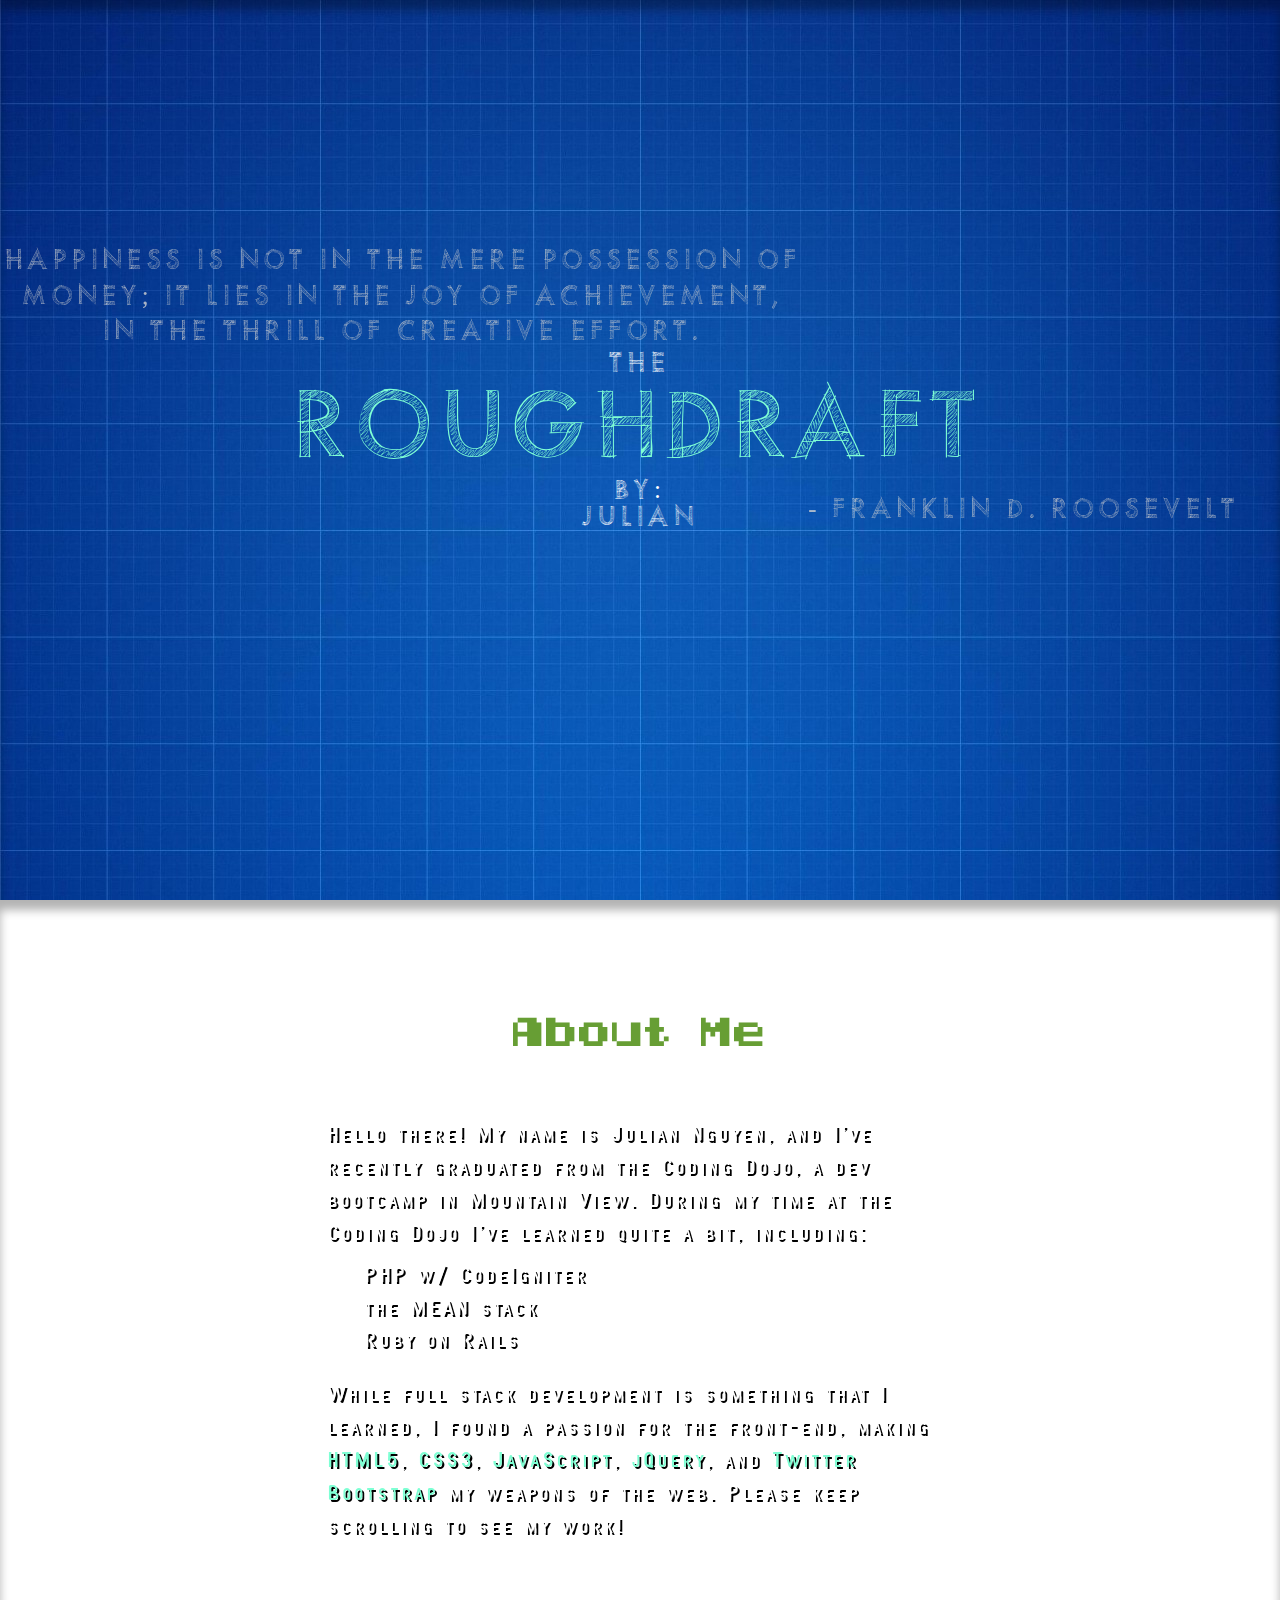
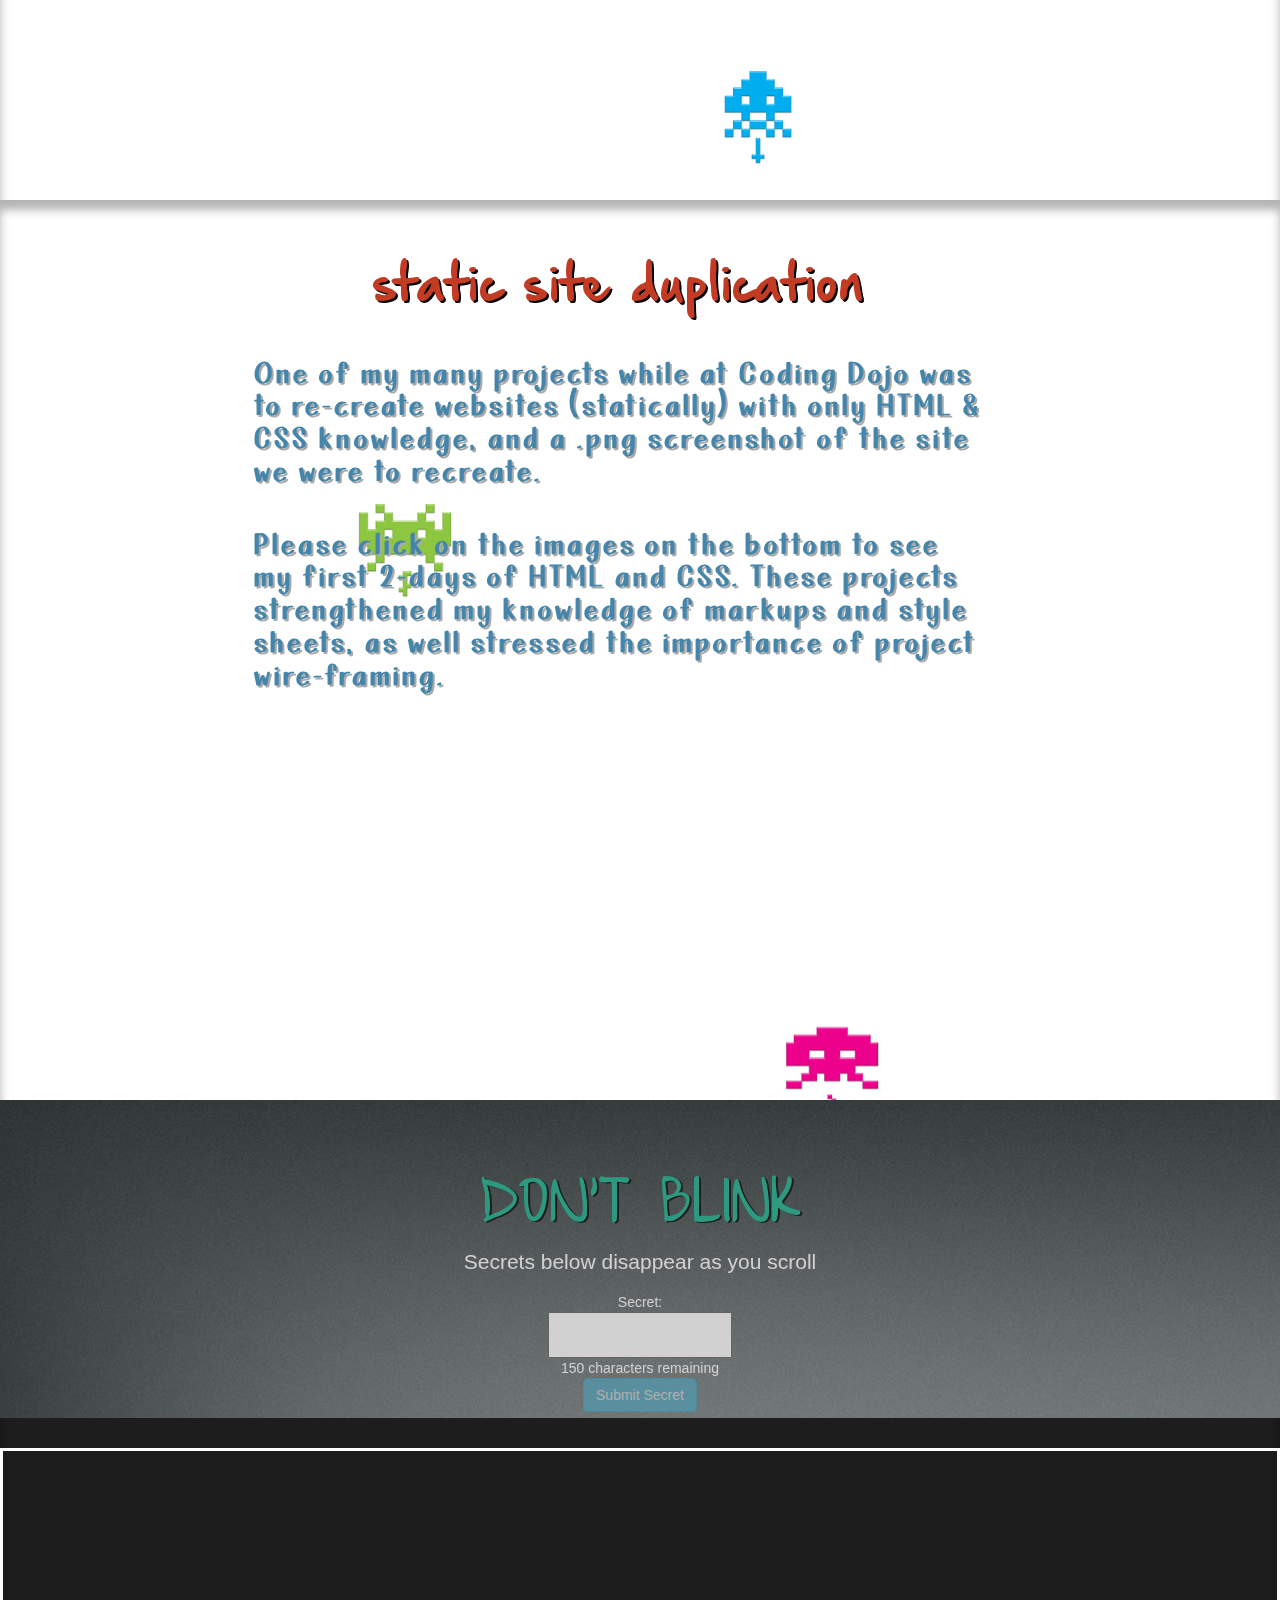
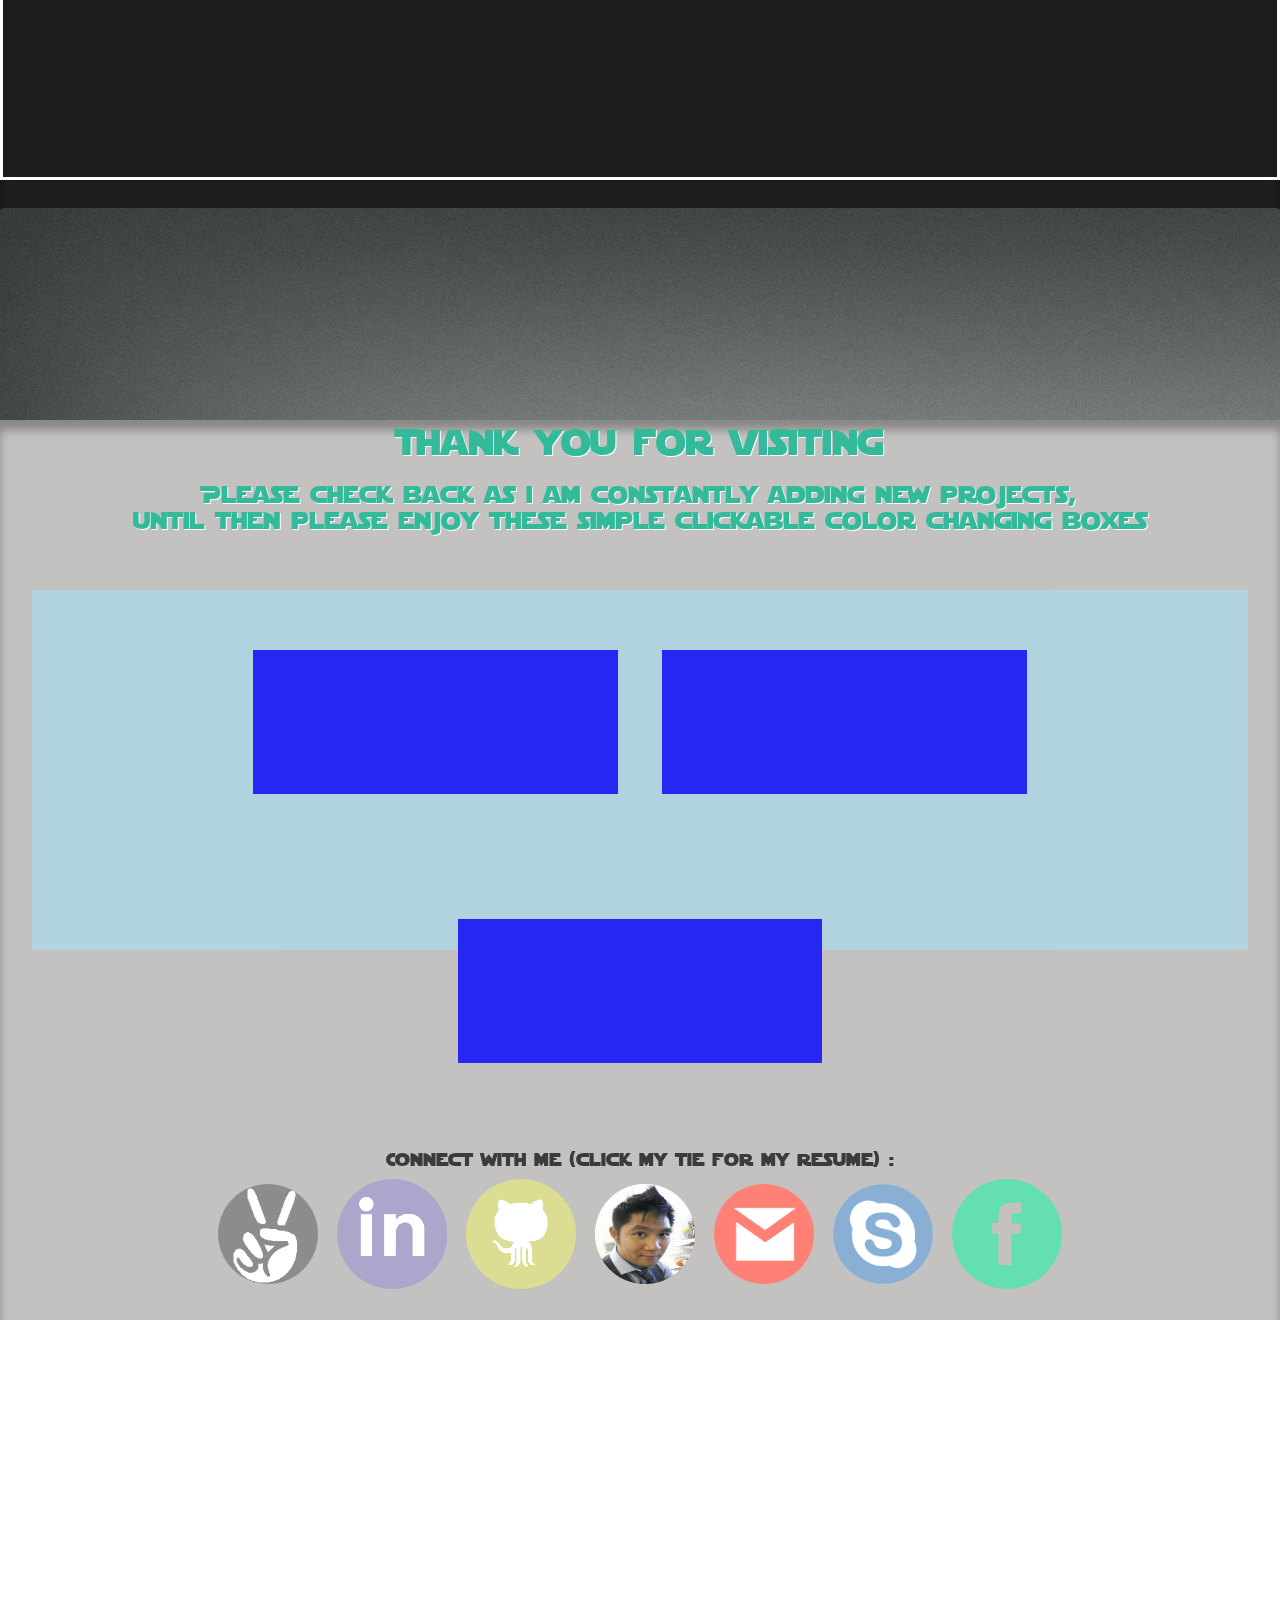
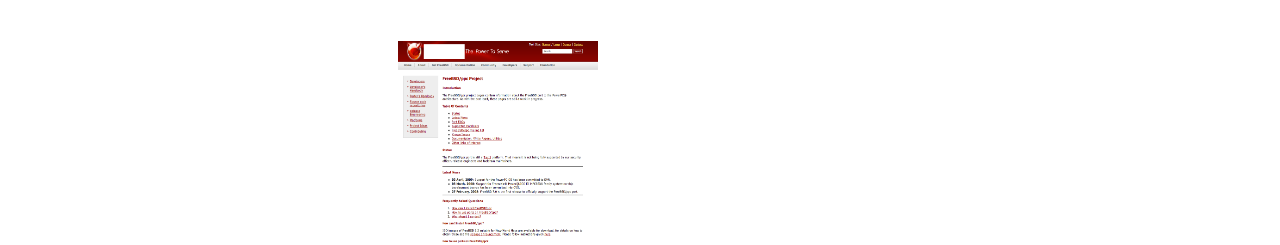
==== index.html @ 6445f66b "works reworked" ====
<html>
<head>
	<meta name='viewport' content='width=device-width, initial-scale=1.0'>
	<link rel="stylesheet" type="text/css" href="css/reset.css">
	<link rel="stylesheet" type="text/css" href="css/normalize.css">
	<link rel="stylesheet" type="text/css" href="css/style.css">
	<link rel="stylesheet" type="text/css" href="css/bootstrap.min.css">
	<script type="text/javascript" src='js/jquery-2.1.1.min.js'></script>
	<script type="text/javascript" src='js/jquery.stellar.js'></script>
	<script type="text/javascript" src='js/ParallaxScroll.min.js'></script>
	<script type="text/javascript" src='js/js.min.js'></script>
	<title>Bigger on the Inside</title>
</head>

<body>
	<!-- ############################################### -->
	<!-- begin slide 1 -->
	<!-- ############################################### -->
	
	<div class='slide' id='slide1'>
		
		<section>
			<article>
				<h1 class='title'>The<br><span class="large">ROUGHDRAFT</span><br>by:<br>Julian</h1>
				<p class='quote'data-stellar-ratio="3">Happiness is not in the mere possession of money; it lies in the joy of achievement, in the thrill of creative effort.</p>
				<p class='quote' id='qtes'data-stellar-ratio="3"> - Franklin D. Roosevelt</p>
			</article>
		</section>

	</div>

	<!-- ############################################### -->
	<!-- end slide 1 -->
	<!-- ############################################### -->


	<!-- ############################################### -->
	<!-- begin slide 2 -->
	<!-- ############################################### -->
	<div class='slide container' id='slide2'>
		<div class='wrapper'>
			<img src="images/slide2/si1.png" data-stellar-ratio="3" vertical-offset="-55" alt="" style="display: none; left: 3px; top: 450px;" height='100' width='100'>
			<img src="images/slide2/si2.png" data-stellar-ratio="2" data-stellar-vertical-offset="-200" alt="" style="display: block; left: 35px; top: 100px;" height='100' width='100'>
			<img src="images/slide2/si3.png" data-stellar-ratio="1.8" data-stellar-vertical-offset="-53" alt="" style="display: block; left: 420px; top: 5px;" height='100' width='100'>
			<img src="images/slide2/si4.png" data-stellar-ratio="2.7" data-stellar-vertical-offset="-25" alt="" style="display: block; left: 350px; top: 150px;" height='100' width='100'>
		</div>
		<div class='jumbotron'>
			
			<h1>About Me</h1><br>
		</div>
		<div align='center'>
			<p class='contents'>Hello there! My name is Julian Nguyen, and I've recently graduated from the Coding Dojo, a dev bootcamp in Mountain View. During my time at the Coding Dojo I've learned quite a bit, including:
				<ul style="list-style-type:disc" id='mid' class='contents'>
					<li>PHP w/ CodeIgniter</li>
					<li>the MEAN stack</li>
					<li>Ruby on Rails</li>
				</ul>
			</p>
			<p class='contents'>While full stack development is something that I learned, I found a passion for the front-end, making <span>HTML5</span>, <span>CSS3</span>, <span>JavaScript</span>, <span>jQuery</span>, and <span>Twitter Bootstrap</span> my weapons of the web. Please keep scrolling to see my work!	
			</p>
		</div>


	</div>
	<!-- ############################################### -->
	<!-- end slide 2 -->
	<!-- ############################################### -->

	
	<!-- ############################################### -->
	<!-- begin slide 3 -->
	<!-- ############################################### -->

	<div class='slide' id='slide3'>

		<div class='works row' id='html'>

			<div class='text'>
				<h1  id='static'>static site duplication</h1>
				<p class='contents' id='cts2'>One of my many projects while at Coding Dojo was to re-create websites (statically) with only HTML & CSS knowledge, and a .png screenshot of the site we were to recreate.</p>
				<p class='contents' id='cts2'>Please click on the images on the bottom to see my first 2-days of HTML and CSS. These projects strengthened my knowledge of markups and style sheets, as well stressed the importance of project wire-framing.</p>
			</div>	

			<div class="imgs container">	

					<!-- lube -->
					<a href="works/html-css/lube/lube.html" target="_blank">
						<img href='works/html-css/lube/lube.html'id='lube' src="images/lube.png" height="210" width="210" data-stellar-ratio="1.4" data-stellar-vertical-offset='765' data-stellar-horizontal-offset='0' >
					</a>
					<!-- words -->
					<a href="works/html-css/words/word.html" target="_blank">
						<img id='words' src="images/words.jpg" height="205" width="200" data-stellar-ratio="1.9" data-stellar-vertical-offset='365' data-stellar-horizontal-offset='0'>
					</a>
					<!-- freebsd -->
					<a href="works/html-css/free/freebsd.html" target="_blank">
						<img id='freebsd' src="images/freebsd.png" height="204" width="200" data-stellar-ratio="2.4" data-stellar-vertical-offset='250' data-stellar-horizontal-offset='0'>
					</a>
					<!-- loups -->
					<a href="works/html-css/loups/loups.html" target="_blank">
						<img id='blog' src="images/blog.png" height="200" width="200" data-stellar-ratio="1.8" data-stellar-vertical-offset='400' data-stellar-horizontal-offset='0'>
					</a>

			</div>		
		</div>
	</div>

</div>

<!-- ############################################### -->
<!-- end slide 3 -->
<!-- ############################################### -->


<!-- ############################################### -->
<!-- begin slide 4 -->
<!-- ############################################### -->

<div  class='slide' id='slide4' data-type='parallax'>
	<p class='bout' data-stellar-ratio="1.4">*This site is my pet project! The idea here is to have users come and clear any skeletons anonymously for others to read. Simple? Sure! But the cool thing is that these secrets will disappear forever when there are enough secrets to scroll the box...translation: Once you've read a secret and scrolled, you'll never see it again!	Cool huh? The project is still in progress and any updates to the project will be implemented here until the final release!</p>
	<div class="jumbotron blinktron" data-type='parallax'>
		<div class="container">		
			<h1 align='center'><span class='jbtrn'>Don't Blink</span></h1>
			<p align='center'><span class='hddr'>Secrets below disappear as you scroll</span></p>
		</div>

		<form align='center' id='secrets'>
			<span class='hddr'>Secret:</span> 
			<div><textarea maxlength="150" name='texs' id='texs'></textarea></div>
			<span class="countdown"></span>
			<div><button id='secs' type='submit' class='btn btn-info' value='submit' disabled>Submit Secret</button></div>
		</form>

	</div>

	<div class="container secla">

		<div>
			<div class='row' id='fus'>
				<div class='col large 3 fussy'></div>
			</div>
		</div>


	</div>

	<ol align='center' class="breadcrumb" data-type='parallax'>
	</ol>
</div>

<!-- ############################################### -->
<!-- end slide 4 -->
<!-- ############################################### -->


<!-- ############################################### -->
<!-- begin slide 5 -->
<!-- ############################################### -->

<div class='slide' id='slide5'>
	<div class='end' align='center'>
		<h1>Thank you for visiting</h1>
		<h3>
			Please check back as i am constantly adding new projects,
			<br>
			until then please enjoy these simple clickable color changing boxes
		</h3>
	</div>
	<div align='center' id='large_box'>
		<div class='side_box'></div>
		<div class='middle_box'></div>
		<div class='side_box'></div>
	</div>
	<div align='center' id='foots'>

		<h4>Connect with me (click my tie for my resume) :</h4>

		<a href="https://www.angel.co/julian-nguyen" target="_blank"><img src="images/slide4/angelio.png" height="100" width="100"></a>
		<a href="https://www.linkedin.com/in/julianhvnguyen" target="_blank"><img src="images/slide4/in.ico" alt="lnkin" height="110" width="110"></a>
		<a href="https://www.github.com/the10th" target="_blank"><img src="images/slide4/github.png" alt="git" height="110" width="110"></a>
		<a href="#openModal">
			<img src="images/julian.png" height='100' width='100'>
			<div id="openModal" class="modalDialog">
				<div>
					<iframe src="jhvdev.pdf" frameborder="0"></iframe>
					<a href="#close" title="Close" class="close">X</a>

					<a href="jhvdev.pdf" download>Download</a>	
				</div>
			</div>
		</a>
		<a href="mailto:julian.hv.nguyen@gmail.com"><img src="images/slide4/mail.png" data-stellar-ratio="1" alt="mail" height="100" width="100"></a>
		<a href="skype:jhv_nguyen?call"><img src="images/slide4/skype.png" data-stellar-ratio="1" alt="mail" height="100" width="100"></a>
		<a href="https://www.facebook.com/julian.hv.nguyen" target="_blank"><img src="images/slide4/fb.png" alt="fb" height="110" width="110"></a>

	</div>
</div>
<!-- ############################################### -->
<!-- end slide 5 -->
<!-- ############################################### -->
</body>
</html>
---- css/style.css ----
@font-face{
	font-family:scratch;
	src:url(../font/scratch.ttf)
}

@font-face{font-family:atarian;src:url(../font/atarian.ttf)}

@font-face{font-family:masaaki;src:url(../font/masaaki.otf)}

@font-face{font-family:stjedise;src:url(../font/stjedise.ttf)}

@font-face{font-family:note;src:url(../font/note.ttf)}

@font-face{font-family:goodbye;src:url(../font/goodbye.ttf)}

@font-face{font-family:home;src:url(../font/home.ttf)}

@font-face{font-family:crayon;src:url(../font/crayon.ttf)}

body,html{font-family:Helvetica,Arial,sans-serif;width:100%;height:100%}

a{text-decoration:none!important}
::selection{background:#98FFB2}
::-moz-selection{background:#98FFB2}
::-msie-selection{background:#98FFB2}
::-o-selection{background:#98FFB2}

.jumbotron{
	font-family:masaaki;
	text-shadow:2px 2px #fff;
	text-align:center
}
.container{
    width:100% !important;
}
.title {
    color: #fff;
    font-family: scratch;
    font-size: 25px;
    font-weight: lighter;
    position: absolute;
    height: 200px;
    width: 100%;
    text-align: center;
    top: 0;
    right: 0;
    bottom: 0;
    left: 0;
    margin: auto 0;
    letter-spacing: 4px
}
.quote {
    color: lightgrey;
    opacity: .8;
    font-family: scratch;
    font-size: 25px;
    font-weight: lighter;
    position: fixed;
    height: 414px;
    width: 63%;
    text-align: center;
    top: 0;
    right: 0;
    bottom: 0;
    left: 0;
    margin: auto 0;
    letter-spacing: 4px
}
#qtes {
    height: 1px;
    width: 160%;
    top: 85px
}
.contents {
    color: #fff;
    font-family: atarian;
    font-size: 23px;
    text-shadow: 2px 2px #000;
    position: relative;
    height: 125px;
    width: 50%;
    text-align: left;
    top: 0;
    right: 0;
    bottom: 0;
    left: 0;
    margin: auto 0;
    letter-spacing: 4px
}
#cts2 {
    width: 100%;
    margin-top: 2em;
    font-weight: 700;
    font-family: goodbye;
    text-shadow: 2px 2px #a9a9a9;
    color: #4485AB
}
#static {
    color: #C33B23;
    font-family: note;
    font-size: 45px
}
h1>span.large {
    font-size: 90px
}
.slide {
    background-attachment: fixed;
    width: 100%;
    height: 100%;
    position: relative;
    box-shadow: inset 0 10px 10px rgba(0, 0, 0, .3)
}
span {
    color: #7fffd4
}
#foots {
    position: absolute;
    color: #3B3B3B;
    font-family: stjedise;
    font-size: 40px;
    height: 155px;
    width: 100%;
    text-align: center;
    top: 77%;
    right: 0;
    bottom: 0;
    left: 0;
    margin: auto 0
}
.wrapper {
    width: 960px;
    height: 15px;
    margin: 0 auto;
    position: relative
}
#mid {
    top: .5em;
    -webkit-transform: translate(0, 3%);
    left: 3%
}
ul {
    text-align: center;
    list-style-type: none;
    padding-right: 0
}
.bro {
    margin-top: 150px
}
.col-md-3 {
    border: 3.2px solid #2D9980;
    text-align: left;
    word-wrap: break-word
}
.secla {
    margin-bottom: 2em;
    border: 3px solid #fff;
    height: 332px;
    overflow-y: scroll
}
textarea {
    resize: none
}
#texs {
    font-family: arial;
    color: #000
}
ol {
    vertical-align: bottom
}
.secbox {
    color: #fff;
    height: 110px;
    width: 258px;
    overflow-y: scroll;
    background-color: #1D1D1D;
    padding-top: .5em
}
.countdown {
    color: #fff;
    font-family: arial
}
.jbtrn {
    color: #32BA9A;
    text-shadow: 2px 1px #1D1D1D
}
.blinktron {
    font-family: home;
    position: relative;
    text-shadow: none;
    opacity: .8;
    background-image: url(../images/graybg1.jpg)
}
.btn,
.hddr {
    font-family: arial;
    color: #fff
}
.breadcrumb {
    height: 100%;
    background-image: url(../images/graybg1.jpg)
}
.meat {
    position: fixed;
    top: 330em;
    right: 0;
    bottom: 0;
    left: 0
}
#slide1 {
    background-image: url(../images/slide1/bg1.jpg);
    background-position: center;
    -webkit-background-size: cover;
    -moz-background-size: cover;
    -o-background-size: cover;
    background-size: cover
}
@-moz-document url-prefix() {
    .quote {
        top: -14em
    }
    #qtes {
        top: -23em
    }
    #blog {
        left: -38em!important
    }
    #freebsd {
        left: 36em!important
    }
    #lube {
        left: -16em!important
    }
    #words {
        left: 12em!important
    }
}
#slide2 {
    background-image: url(../images/slide2/bg2.jpg);
    background-position: center;
    -webkit-background-size: cover;
    -moz-background-size: cover;
    -o-background-size: cover;
    background-size: cover
}
#slide2 img:first-child {
    position: absolute;
    top: 700px;
    left: -150px
}
#slide2 img:nth-child(2) {
    position: absolute;
    top: 750px;
    left: -50px
}
#slide2 img:nth-child(3) {
    position: absolute;
    top: 600px;
    left: 300px
}
#slide2 img:nth-child(4) {
    position: absolute;
    top: 400px;
    left: 300px
}
#slide2 img:nth-child(5) {
    position: absolute;
    top: 148px;
    right: 755px
}
#slide3 {
    background-image: url(../images/slide3/bg31.jpg);
    background-attachment: fixed;
    background-position: center;
    -webkit-background-size: cover;
    -moz-background-size: cover;
    -o-background-size: cover;
    background-size: cover
}
#slide3 img:first-child {
    position: absolute;
    top: 55em;
    left: -50%;
    background-attachment: fixed
}
#freebsd {
    left: -27% !important
}
#lube {
    left: 12% !important
}
#words {
    left: 50% !important
}
#blog {
    left: -65% !important
}
.works {
    color: #7fffd4;
    text-shadow: 2px 2px #000;
    text-align: center;
    display: inline-block;
    position: relative;
    height: 360px;
    width: 604px;
    margin: 0 auto;
    background-attachment: fixed
}
#html {
    top: 3em;
    left: 45%;
}
.imgs {
    display: inline-block
}
.text {
    display: inline-block;
    margin-left: -35em;
    width: 52em
}
#slide4 {
    background-color: #1D1D1D;
    background-attachment: fixed;
    background-position: center;
    -webkit-background-size: cover;
    -moz-background-size: cover;
    -o-background-size: cover;
    background-size: cover
}
.bout {
    color: #fff;
    position: relative;
    font-weight: bolder;
    height: 0;
    width: 35%;
    text-align: left;
    top: 1em;
    right: 0;
    bottom: 0;
    left: 2em;
    margin: auto 0
}
#slide5 {
    background-color: #C3C2C1;
    background-position: center;
    -webkit-background-size: cover;
    -moz-background-size: cover;
    -o-background-size: cover;
    background-size: cover
}
img:hover {
    opacity: .7
}
.end {
    text-shadow: 1px 1px #fff;
    color: #32BA9A;
    font-family: stjedise;
    height: 10em
}
#resume {
    color: #003265;
    font-size: 15px;
    font-family: stjedise
}
.modalDialog {
    font-size: 35%;
    position: fixed;
    font-family: Arial, Helvetica, sans-serif;
    top: 0;
    right: 0;
    bottom: 0;
    left: 0;
    background: rgba(0, 0, 0, .8);
    z-index: 99999;
    opacity: 0;
    -webkit-transition: opacity 400ms ease-in;
    -moz-transition: opacity 400ms ease-in;
    transition: opacity 400ms ease-in;
    pointer-events: none
}
.modalDialog:target {
    opacity: 1;
    pointer-events: auto
}
.modalDialog>div {
    width: 40%;
    position: relative;
    margin: 1% auto;
    padding: 5px 20px 13px;
    border-radius: 10px;
    background: #fff;
    background: -moz-linear-gradient(#fff, #999);
    background: -webkit-linear-gradient(#fff, #999);
    background: -o-linear-gradient(#fff, #999)
}
.close {
    background: #606061;
    color: #FFF;
    line-height: 25px;
    position: absolute;
    right: -12px;
    text-align: center;
    top: -10px;
    width: 24px;
    text-decoration: none;
    font-weight: 700;
    -webkit-border-radius: 12px;
    -moz-border-radius: 12px;
    border-radius: 12px;
    -moz-box-shadow: 1px 1px 3px #000;
    -webkit-box-shadow: 1px 1px 3px #000;
    box-shadow: 1px 1px 3px #000
}
.close:hover {
    background: #00d9ff
}
.list {
    text-align: left;
    list-style-type: circle
}
iframe {
    height: 50em;
    width: 100%;
    overflow-y: scroll
}
#large_box {
    opacity: .8;
    margin: 30px auto 0;
    background-color: #add8e6;
    width: 95%;
    height: 40%
}
#large_box div {
    background-color: #00f;
    display: inline-block;
    width: 30%;
    height: 40%;
    margin: 60px 20px
}
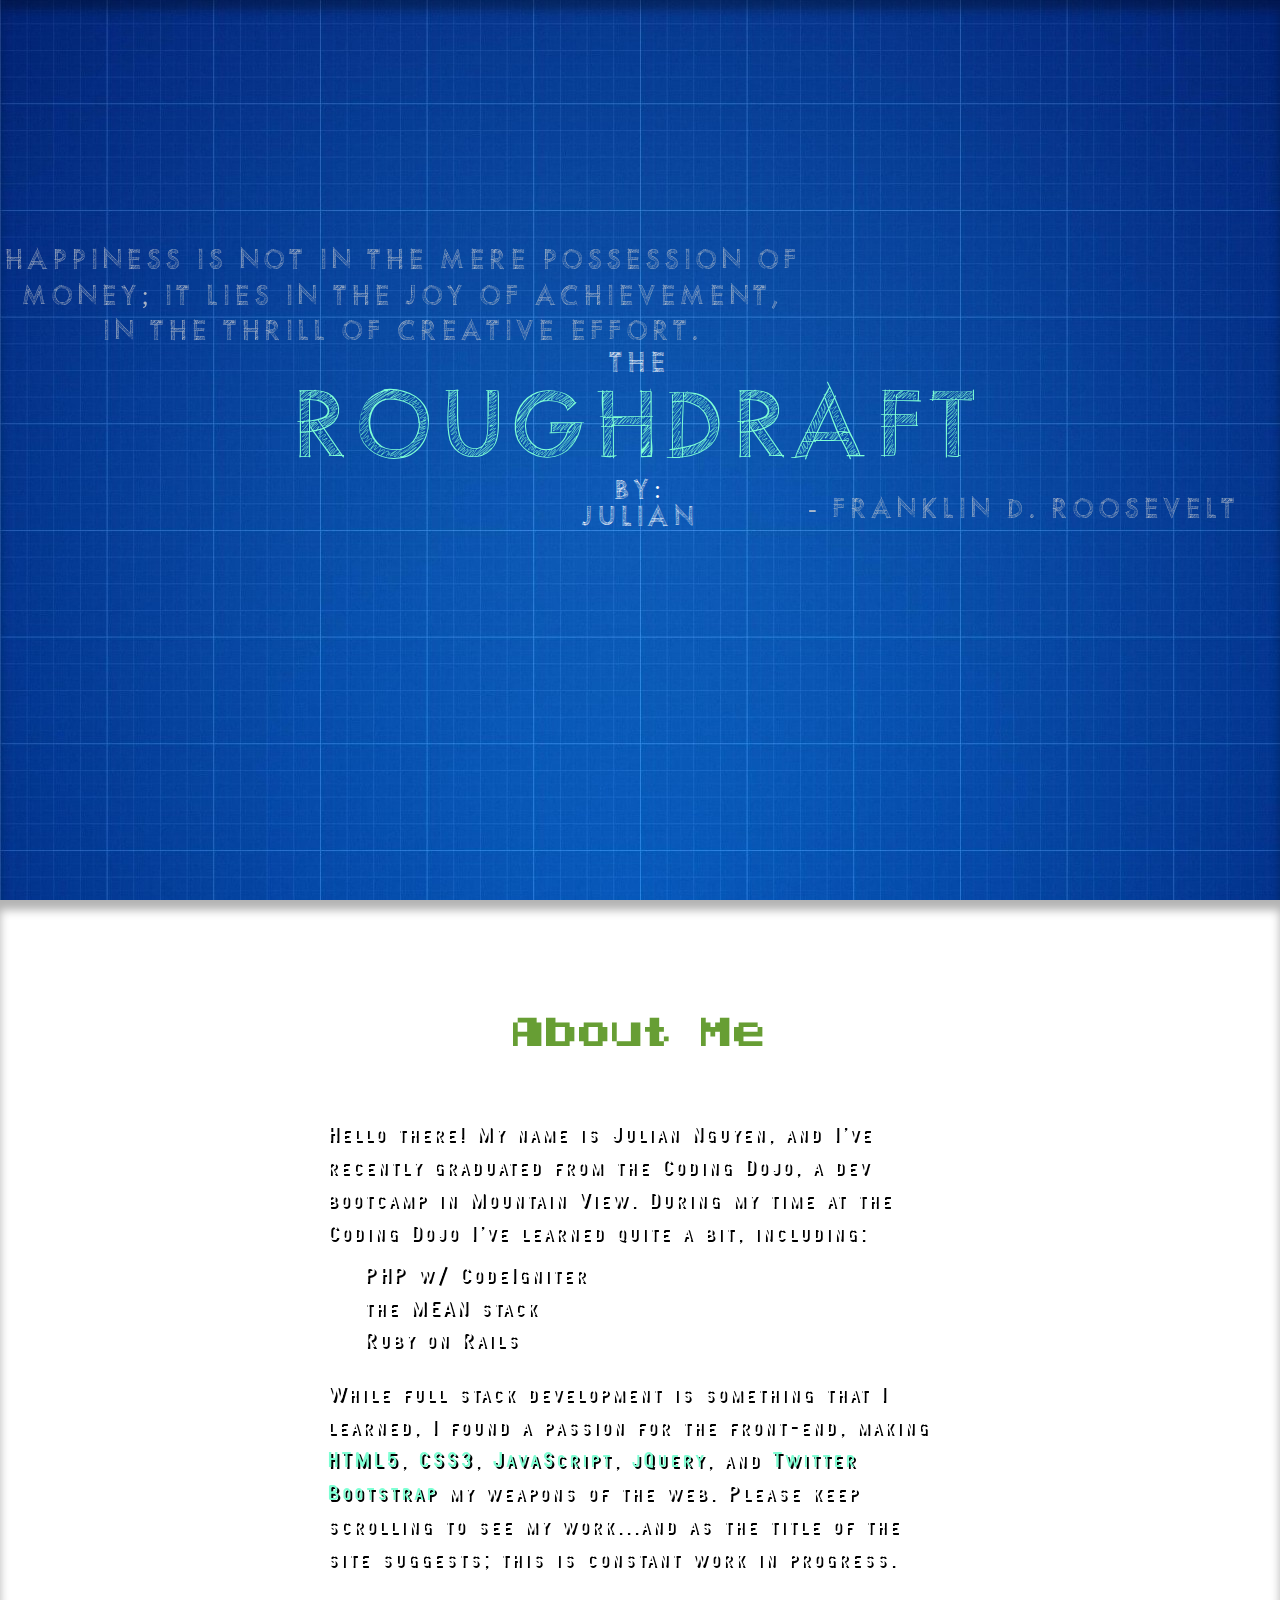
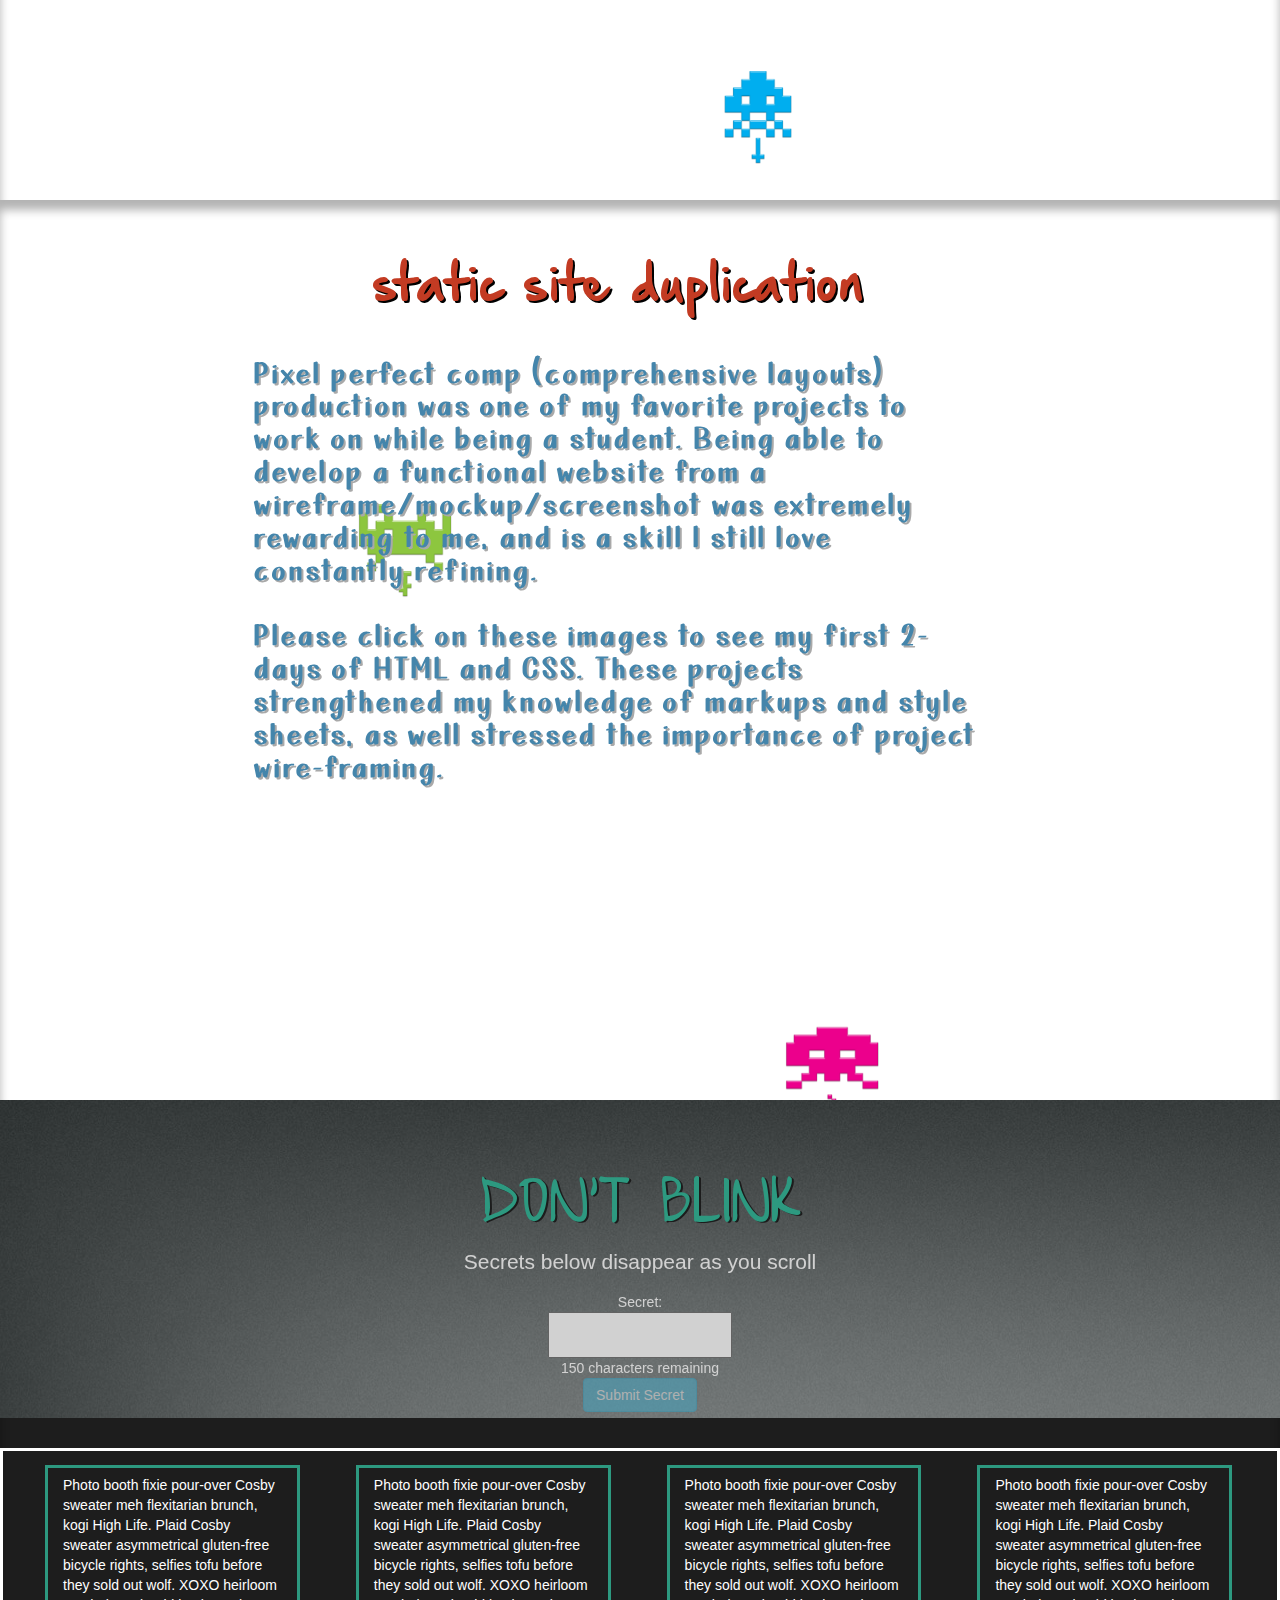
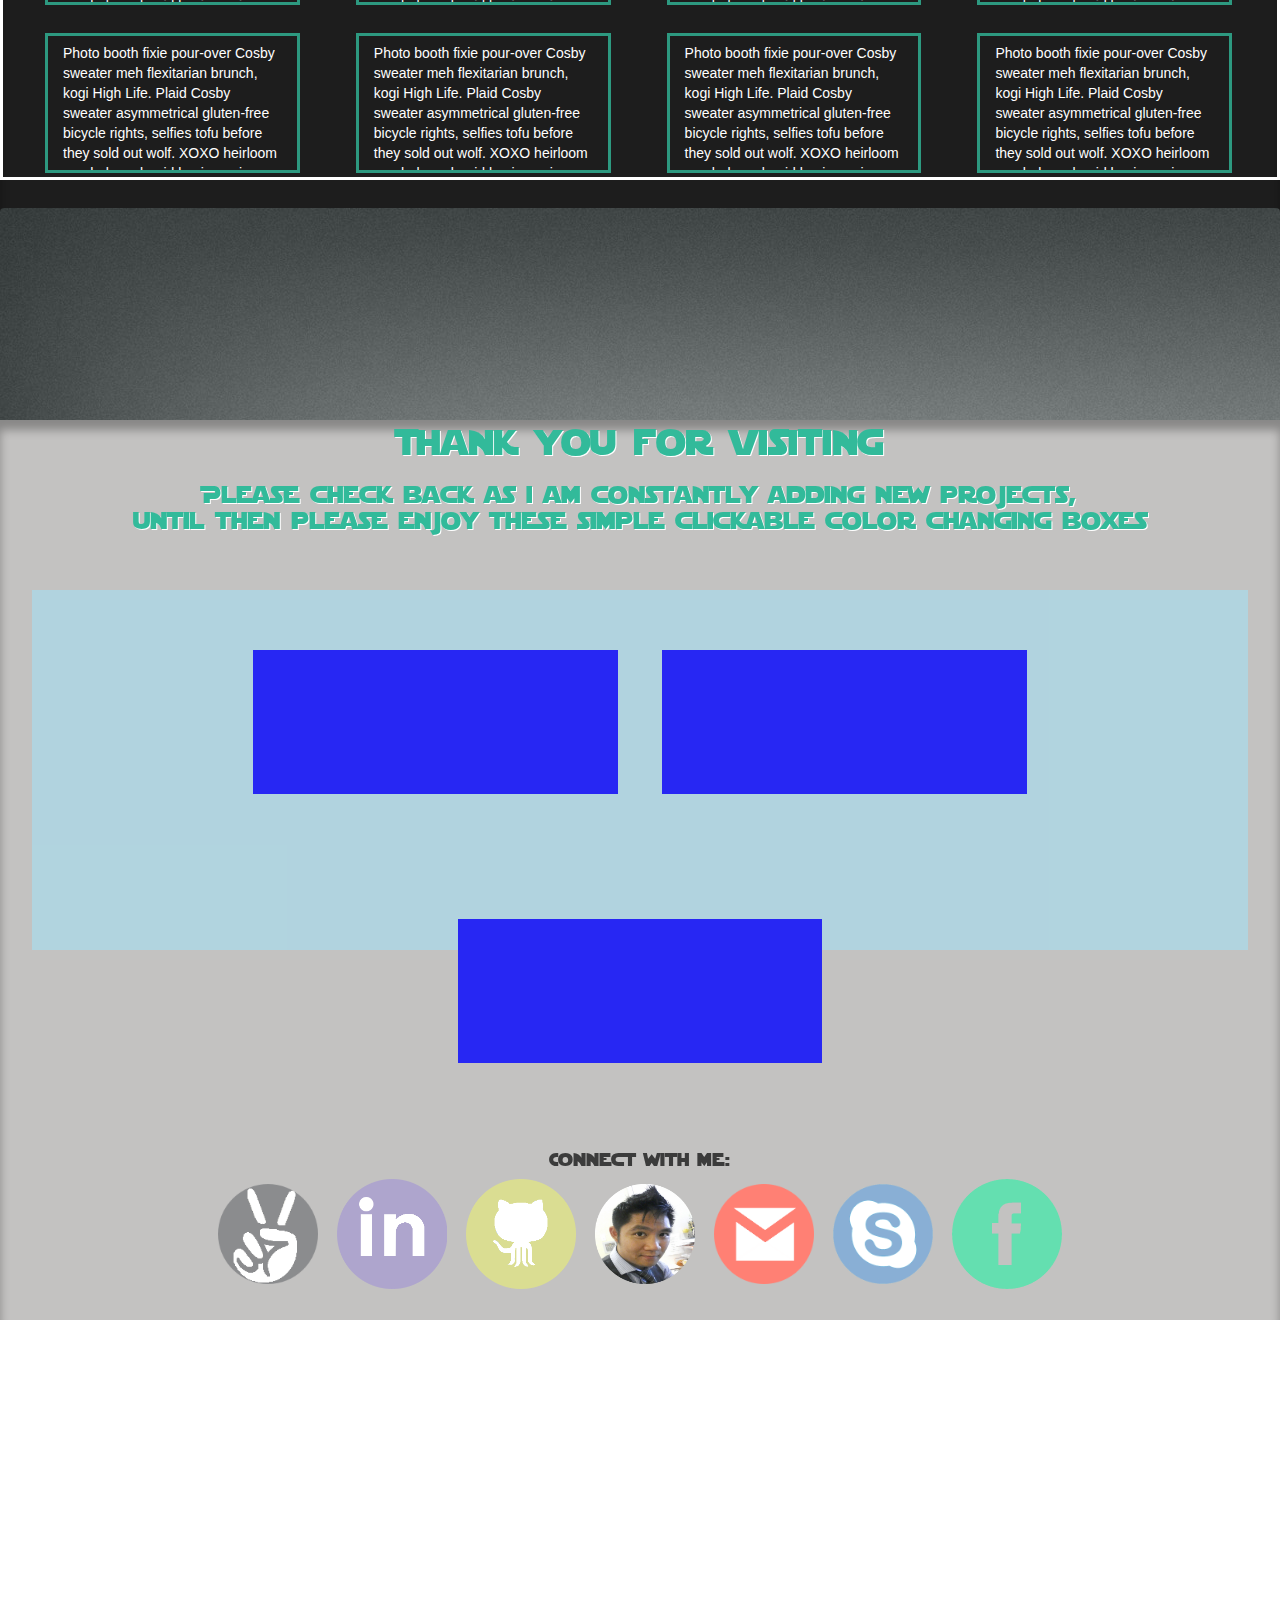
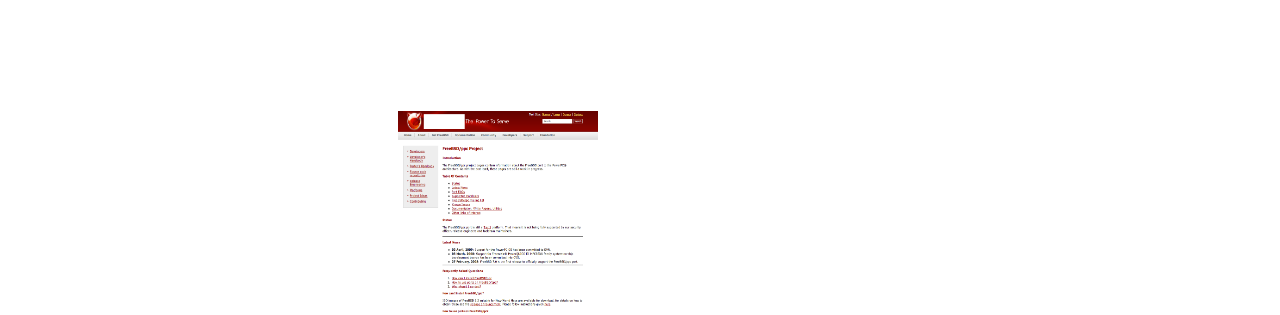
==== commit 65688010: "jquery/modal fix" ====
--- a/index.html
+++ b/index.html
@@ -6,9 +6,9 @@
 	<link rel="stylesheet" type="text/css" href="css/style.css">
 	<link rel="stylesheet" type="text/css" href="css/bootstrap.min.css">
 	<script type="text/javascript" src='js/jquery-2.1.1.min.js'></script>
+	<script type="text/javascript" src='js/js.js'></script>
 	<script type="text/javascript" src='js/jquery.stellar.js'></script>
 	<script type="text/javascript" src='js/ParallaxScroll.min.js'></script>
-	<script type="text/javascript" src='js/js.min.js'></script>
 	<title>Bigger on the Inside</title>
 </head>
 
@@ -56,7 +56,7 @@
 					<li>Ruby on Rails</li>
 				</ul>
 			</p>
-			<p class='contents'>While full stack development is something that I learned, I found a passion for the front-end, making <span>HTML5</span>, <span>CSS3</span>, <span>JavaScript</span>, <span>jQuery</span>, and <span>Twitter Bootstrap</span> my weapons of the web. Please keep scrolling to see my work!	
+			<p class='contents'>While full stack development is something that I learned, I found a passion for the front-end, making <span>HTML5</span>, <span>CSS3</span>, <span>JavaScript</span>, <span>jQuery</span>, and <span>Twitter Bootstrap</span> my weapons of the web. Please keep scrolling to see my work...and as the title of the site suggests; this is constant work in progress.	
 			</p>
 		</div>
 
@@ -77,15 +77,16 @@
 
 			<div class='text'>
 				<h1  id='static'>static site duplication</h1>
-				<p class='contents' id='cts2'>One of my many projects while at Coding Dojo was to re-create websites (statically) with only HTML & CSS knowledge, and a .png screenshot of the site we were to recreate.</p>
-				<p class='contents' id='cts2'>Please click on the images on the bottom to see my first 2-days of HTML and CSS. These projects strengthened my knowledge of markups and style sheets, as well stressed the importance of project wire-framing.</p>
-			</div>	
-
-			<div class="imgs container">	
+				<p class='contents' id='cts2'>Pixel perfect comp (comprehensive layouts) production was one of my favorite projects to work on while being a student. Being able to develop a functional website from a wireframe/mockup/screenshot was extremely rewarding to me, and is a skill I still love constantly refining.
+					<br><br>	
+					Please click on these images to see my first 2-days of HTML and CSS. These projects strengthened my knowledge of markups and style sheets, as well stressed the importance of project wire-framing.</p>
+				</div>	
+
+				<div class="imgs container">	
 
 					<!-- lube -->
 					<a href="works/html-css/lube/lube.html" target="_blank">
-						<img href='works/html-css/lube/lube.html'id='lube' src="images/lube.png" height="210" width="210" data-stellar-ratio="1.4" data-stellar-vertical-offset='765' data-stellar-horizontal-offset='0' >
+						<img href='works/html-css/lube/lube.html'id='lube' src="images/lube.png" height="210" width="210" data-stellar-ratio="1.4" data-stellar-vertical-offset='765' data-stellar-horizontal-offset='0'>
 					</a>
 					<!-- words -->
 					<a href="works/html-css/words/word.html" target="_blank">
@@ -100,102 +101,102 @@
 						<img id='blog' src="images/blog.png" height="200" width="200" data-stellar-ratio="1.8" data-stellar-vertical-offset='400' data-stellar-horizontal-offset='0'>
 					</a>
 
-			</div>		
-		</div>
-	</div>
-
-</div>
-
-<!-- ############################################### -->
-<!-- end slide 3 -->
-<!-- ############################################### -->
-
-
-<!-- ############################################### -->
-<!-- begin slide 4 -->
-<!-- ############################################### -->
-
-<div  class='slide' id='slide4' data-type='parallax'>
-	<p class='bout' data-stellar-ratio="1.4">*This site is my pet project! The idea here is to have users come and clear any skeletons anonymously for others to read. Simple? Sure! But the cool thing is that these secrets will disappear forever when there are enough secrets to scroll the box...translation: Once you've read a secret and scrolled, you'll never see it again!	Cool huh? The project is still in progress and any updates to the project will be implemented here until the final release!</p>
-	<div class="jumbotron blinktron" data-type='parallax'>
-		<div class="container">		
-			<h1 align='center'><span class='jbtrn'>Don't Blink</span></h1>
-			<p align='center'><span class='hddr'>Secrets below disappear as you scroll</span></p>
-		</div>
-
-		<form align='center' id='secrets'>
-			<span class='hddr'>Secret:</span> 
-			<div><textarea maxlength="150" name='texs' id='texs'></textarea></div>
-			<span class="countdown"></span>
-			<div><button id='secs' type='submit' class='btn btn-info' value='submit' disabled>Submit Secret</button></div>
-		</form>
-
-	</div>
-
-	<div class="container secla">
-
-		<div>
-			<div class='row' id='fus'>
-				<div class='col large 3 fussy'></div>
+				</div>		
 			</div>
 		</div>
 
-
-	</div>
-
-	<ol align='center' class="breadcrumb" data-type='parallax'>
-	</ol>
-</div>
-
-<!-- ############################################### -->
-<!-- end slide 4 -->
-<!-- ############################################### -->
-
-
-<!-- ############################################### -->
-<!-- begin slide 5 -->
-<!-- ############################################### -->
-
-<div class='slide' id='slide5'>
-	<div class='end' align='center'>
-		<h1>Thank you for visiting</h1>
-		<h3>
-			Please check back as i am constantly adding new projects,
-			<br>
-			until then please enjoy these simple clickable color changing boxes
-		</h3>
-	</div>
-	<div align='center' id='large_box'>
-		<div class='side_box'></div>
-		<div class='middle_box'></div>
-		<div class='side_box'></div>
-	</div>
-	<div align='center' id='foots'>
-
-		<h4>Connect with me (click my tie for my resume) :</h4>
-
-		<a href="https://www.angel.co/julian-nguyen" target="_blank"><img src="images/slide4/angelio.png" height="100" width="100"></a>
-		<a href="https://www.linkedin.com/in/julianhvnguyen" target="_blank"><img src="images/slide4/in.ico" alt="lnkin" height="110" width="110"></a>
-		<a href="https://www.github.com/the10th" target="_blank"><img src="images/slide4/github.png" alt="git" height="110" width="110"></a>
-		<a href="#openModal">
-			<img src="images/julian.png" height='100' width='100'>
-			<div id="openModal" class="modalDialog">
-				<div>
-					<iframe src="jhvdev.pdf" frameborder="0"></iframe>
-					<a href="#close" title="Close" class="close">X</a>
-
-					<a href="jhvdev.pdf" download>Download</a>	
+	</div>
+
+	<!-- ############################################### -->
+	<!-- end slide 3 -->
+	<!-- ############################################### -->
+
+
+	<!-- ############################################### -->
+	<!-- begin slide 4 -->
+	<!-- ############################################### -->
+
+	<div  class='slide' id='slide4' data-type='parallax'>
+		<p class='bout' data-stellar-ratio="1.4">*This site is my pet project! The idea here is to have users come and clear any skeletons anonymously for others to read. Simple? Sure! But the cool thing is that these secrets will disappear forever when there are enough secrets to scroll the box...translation: Once you've read a secret and scrolled, you'll never see it again!	Cool huh? The project is still in progress and any updates to the project will be implemented here until the final release!</p>
+		<div class="jumbotron blinktron" data-type='parallax'>
+			<div class="container">		
+				<h1 align='center'><span class='jbtrn'>Don't Blink</span></h1>
+				<p align='center'><span class='hddr'>Secrets below disappear as you scroll</span></p>
+			</div>
+
+			<form align='center' id='secrets'>
+				<span class='hddr'>Secret:</span> 
+				<div><textarea maxlength="150" name='texs' id='texs'></textarea></div>
+				<span class="countdown"></span>
+				<div><button id='secs' type='submit' class='btn btn-info' value='submit' disabled>Submit Secret</button></div>
+			</form>
+
+		</div>
+
+		<div class="container secla">
+
+			<div>
+				<div class='row' id='fus'>
+					<div class='col large 3 fussy'></div>
 				</div>
 			</div>
-		</a>
-		<a href="mailto:julian.hv.nguyen@gmail.com"><img src="images/slide4/mail.png" data-stellar-ratio="1" alt="mail" height="100" width="100"></a>
-		<a href="skype:jhv_nguyen?call"><img src="images/slide4/skype.png" data-stellar-ratio="1" alt="mail" height="100" width="100"></a>
-		<a href="https://www.facebook.com/julian.hv.nguyen" target="_blank"><img src="images/slide4/fb.png" alt="fb" height="110" width="110"></a>
-
-	</div>
-</div>
-<!-- ############################################### -->
-<!-- end slide 5 -->
-<!-- ############################################### -->
+
+
+		</div>
+
+		<ol align='center' class="breadcrumb" data-type='parallax'>
+		</ol>
+	</div>
+
+	<!-- ############################################### -->
+	<!-- end slide 4 -->
+	<!-- ############################################### -->
+
+
+	<!-- ############################################### -->
+	<!-- begin slide 5 -->
+	<!-- ############################################### -->
+
+	<div class='slide' id='slide5'>
+		<div class='end' align='center'>
+			<h1>Thank you for visiting</h1>
+			<h3>
+				Please check back as i am constantly adding new projects,
+				<br>
+				until then please enjoy these simple clickable color changing boxes
+			</h3>
+		</div>
+		<div align='center' id='large_box'>
+			<div class='side_box'></div>
+			<div class='middle_box'></div>
+			<div class='side_box'></div>
+		</div>
+		<div align='center' id='foots'>
+
+			<h4>Connect with me:</h4>
+
+			<a href="https://www.angel.co/julian-nguyen" target="_blank"><img class='spindoc' src="images/slide4/angelio.png" height="100" width="100"></a>
+			<a href="https://www.linkedin.com/in/julianhvnguyen" target="_blank"><img class='revspin' src="images/slide4/in.ico" alt="lnkin" height="110" width="110"></a>
+			<a href="https://www.github.com/the10th" target="_blank"><img class='revspin' src="images/slide4/github.png" alt="git" height="110" width="110"></a>
+			<a href="#openModal">
+				<img class='mainModal spindoc' src="images/julian.png" height='100' width='100'>
+				<div id="openModal" class="modalDialog">
+					<div>
+						<iframe src="jhvdev.pdf" frameborder="0"></iframe>
+						<a href="#close" title="Close" class="close">X</a>
+
+						<a href="jhvdev.pdf" download>Download</a>	
+					</div>
+				</div>
+			</a>
+			<a href="mailto:julian.hv.nguyen@gmail.com"><img class='revspin' src="images/slide4/mail.png" data-stellar-ratio="1" alt="mail" height="100" width="100"></a>
+			<a href="skype:jhv_nguyen?call"><img class='revspin' src="images/slide4/skype.png" data-stellar-ratio="1" alt="mail" height="100" width="100"></a>
+			<a href="https://www.facebook.com/julian.hv.nguyen" target="_blank"><img class='spindoc' src="images/slide4/fb.png" alt="fb" height="110" width="110"></a>
+
+		</div>
+	</div>
+	<!-- ############################################### -->
+	<!-- end slide 5 -->
+	<!-- ############################################### -->
 </body>
 </html>--- a/css/style.css
+++ b/css/style.css
@@ -1,7 +1,4 @@
-@font-face{
-	font-family:scratch;
-	src:url(../font/scratch.ttf)
-}
+@font-face{font-family:scratch;src:url(../font/scratch.ttf)}
 
 @font-face{font-family:atarian;src:url(../font/atarian.ttf)}
 
@@ -169,11 +166,12 @@
 }
 .secbox {
     color: #fff;
-    height: 110px;
-    width: 258px;
+    height: 10em;
+    width: 20% !important;
     overflow-y: scroll;
     background-color: #1D1D1D;
-    padding-top: .5em
+    padding-top: .5em;
+    margin:1em 1em 1em 3em;
 }
 .countdown {
     color: #fff;
@@ -278,7 +276,7 @@
 }
 #slide3 img:first-child {
     position: absolute;
-    top: 55em;
+    top: 60em;
     left: -50%;
     background-attachment: fixed
 }
@@ -356,11 +354,7 @@
     font-family: stjedise;
     height: 10em
 }
-#resume {
-    color: #003265;
-    font-size: 15px;
-    font-family: stjedise
-}
+
 .modalDialog {
     font-size: 35%;
     position: fixed;
@@ -382,7 +376,8 @@
     pointer-events: auto
 }
 .modalDialog>div {
-    width: 40%;
+    width: 0;
+    height:0;
     position: relative;
     margin: 1% auto;
     padding: 5px 20px 13px;
@@ -418,8 +413,8 @@
     list-style-type: circle
 }
 iframe {
-    height: 50em;
-    width: 100%;
+    height: 90%;
+    width: 95%;
     overflow-y: scroll
 }
 #large_box {
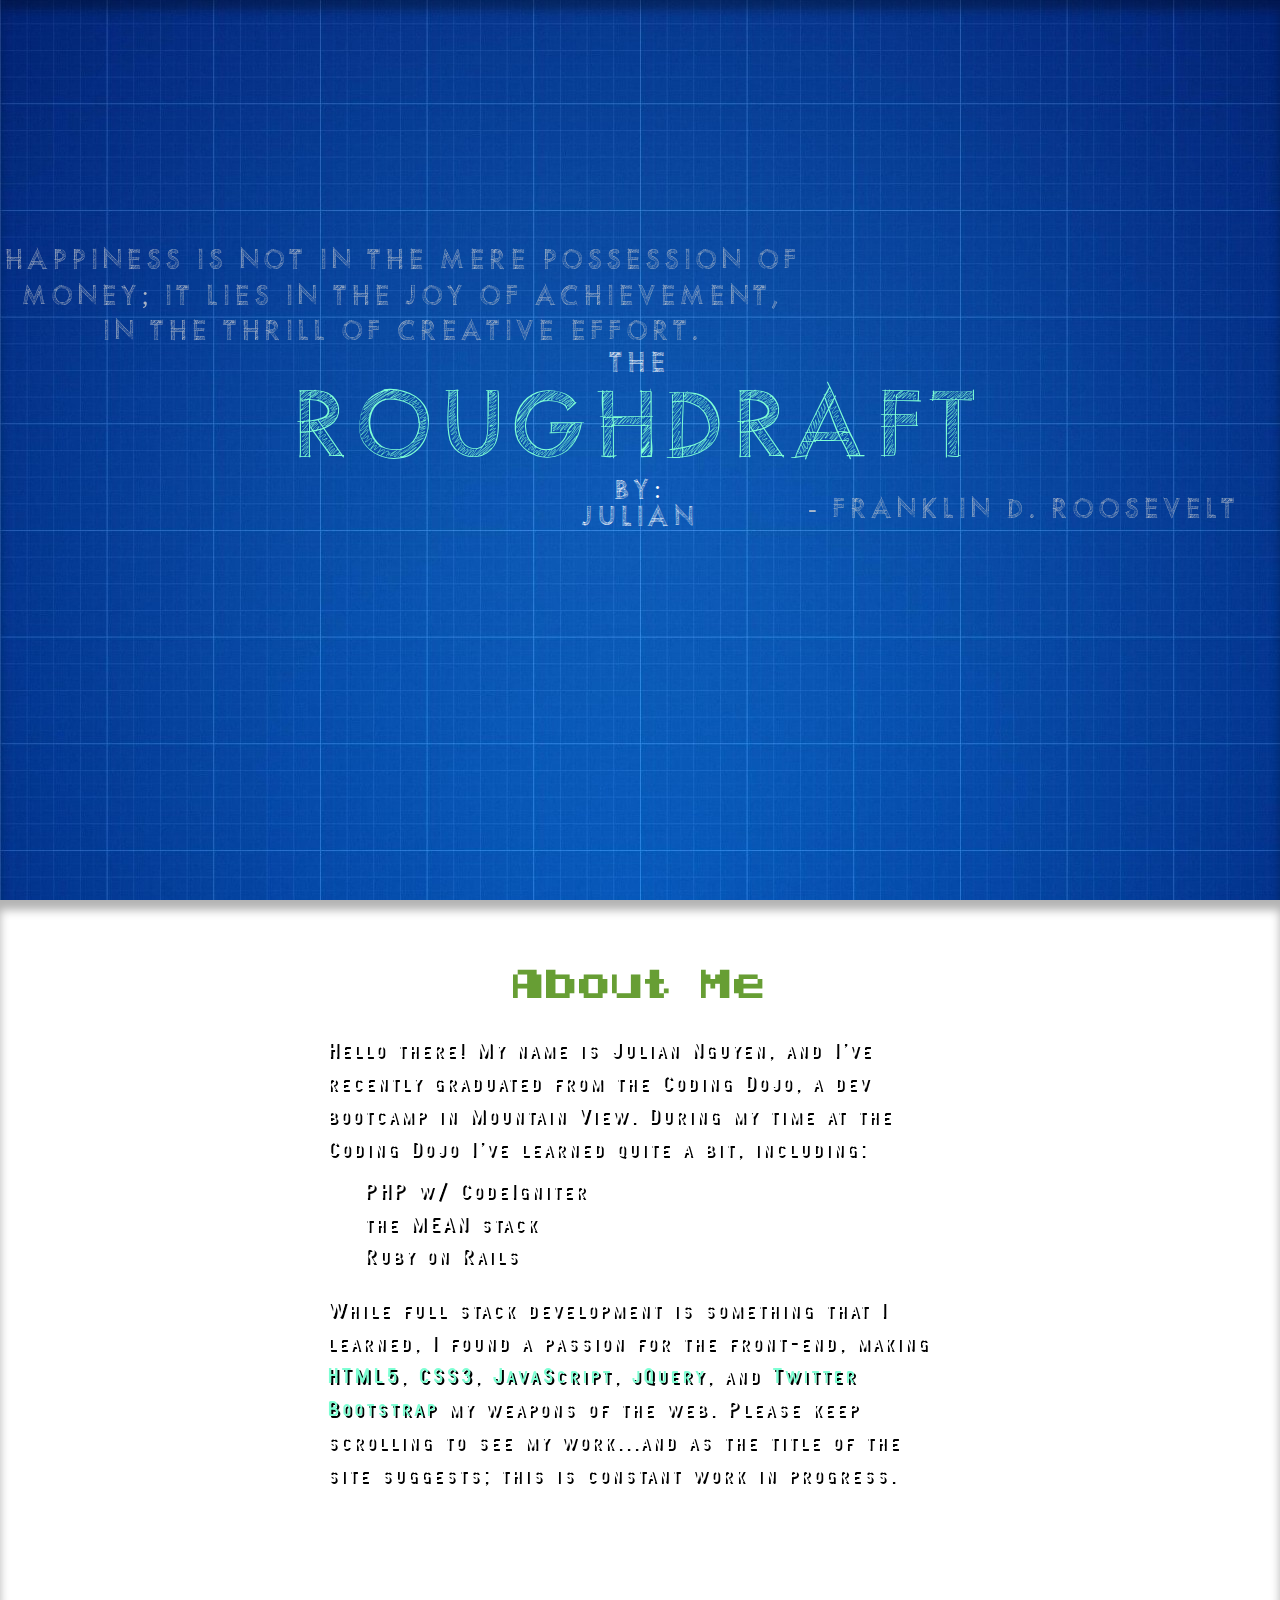
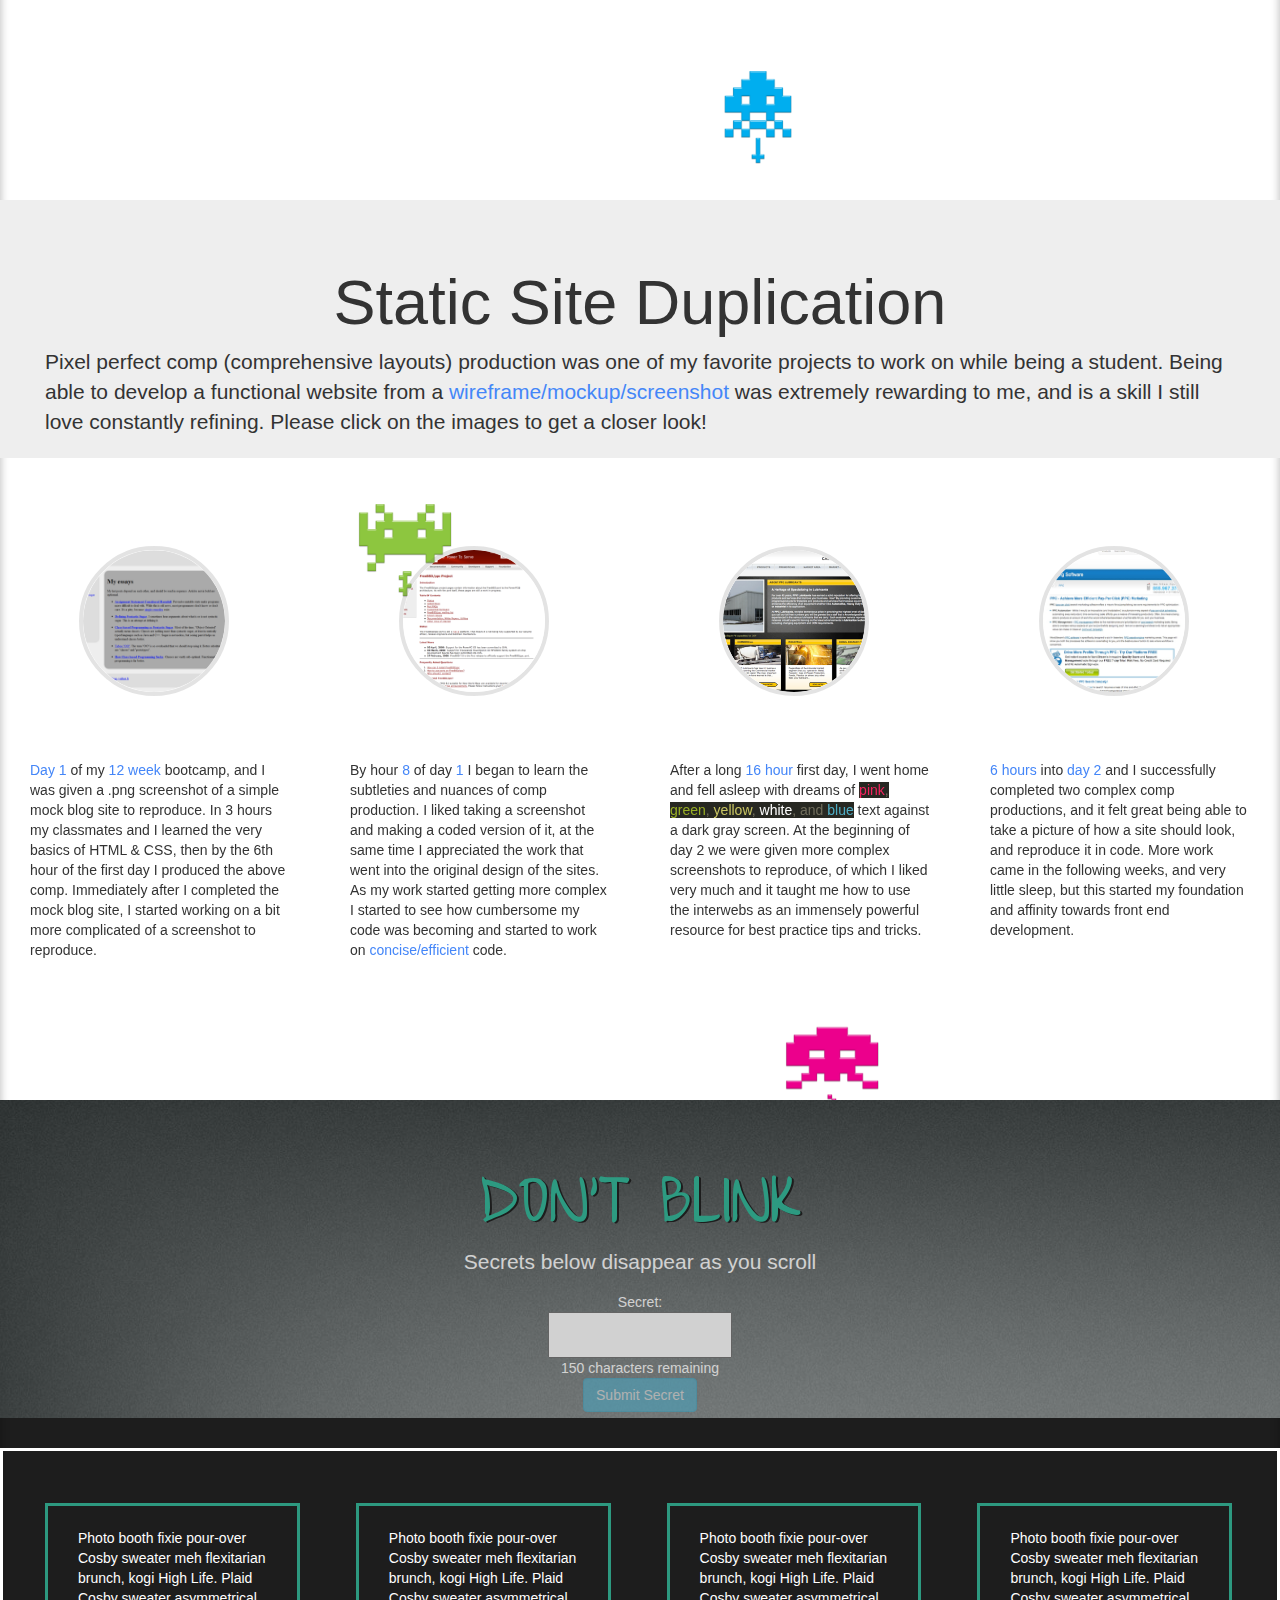
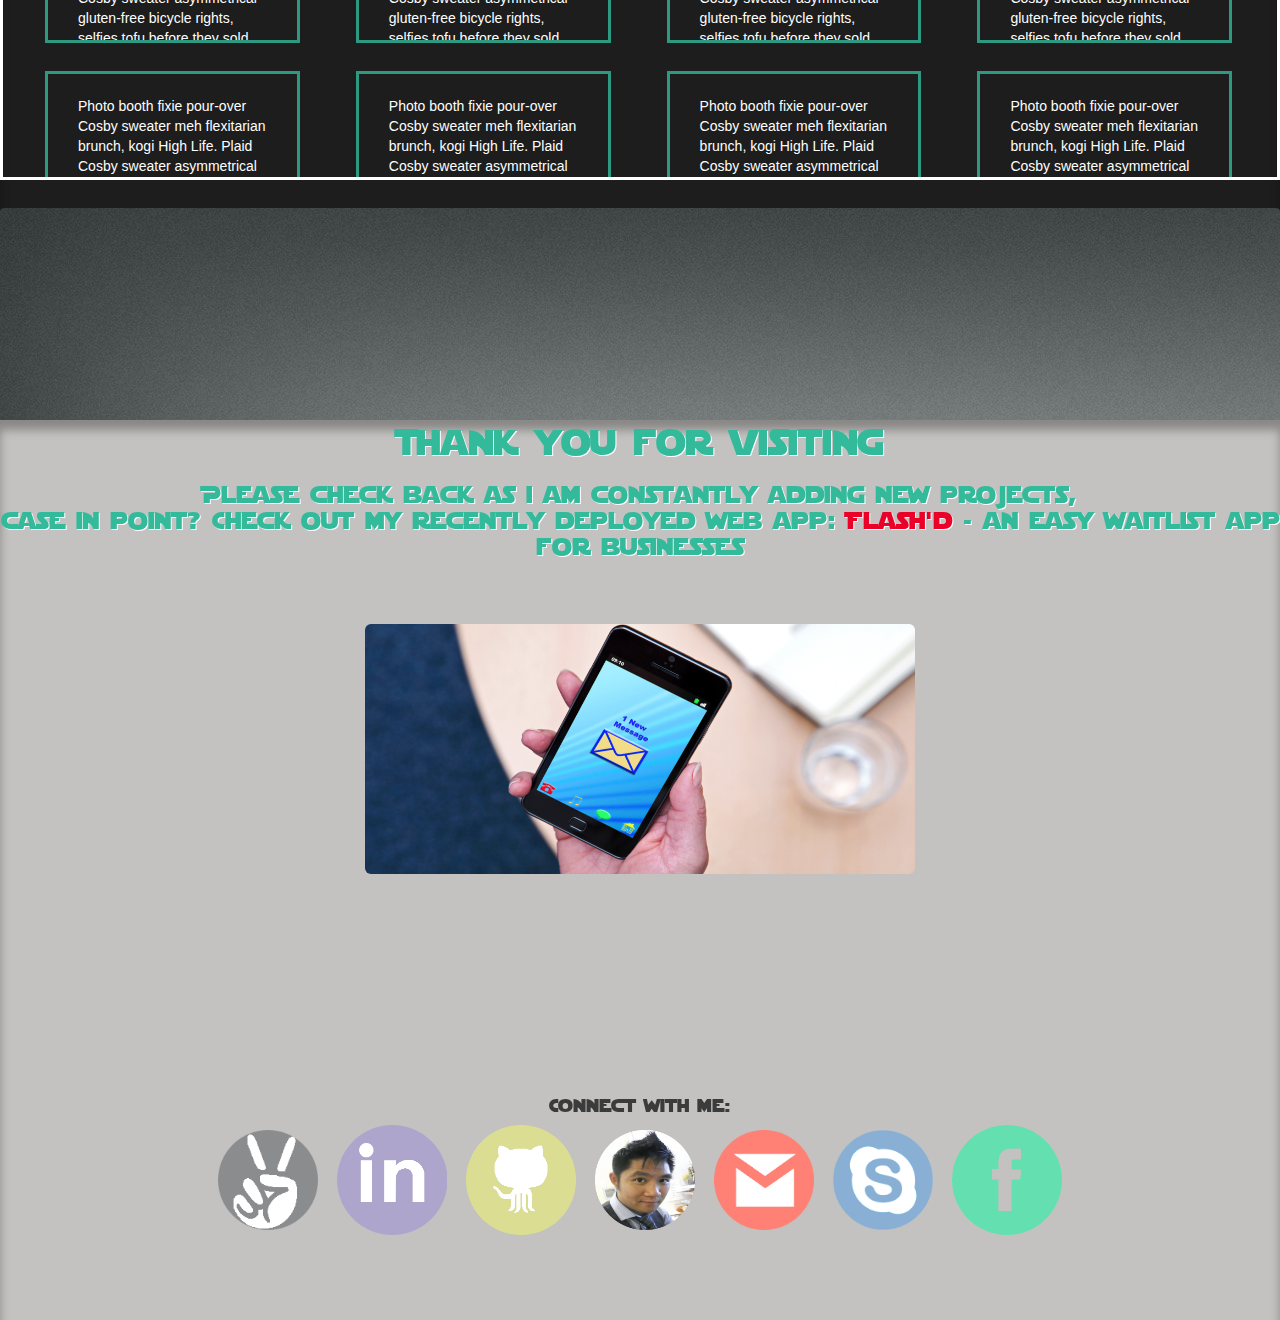
==== commit 83cdbe46: "demo day" ====
--- a/index.html
+++ b/index.html
@@ -44,10 +44,12 @@
 			<img src="images/slide2/si3.png" data-stellar-ratio="1.8" data-stellar-vertical-offset="-53" alt="" style="display: block; left: 420px; top: 5px;" height='100' width='100'>
 			<img src="images/slide2/si4.png" data-stellar-ratio="2.7" data-stellar-vertical-offset="-25" alt="" style="display: block; left: 350px; top: 150px;" height='100' width='100'>
 		</div>
-		<div class='jumbotron'>
+		
+		<div class='me'>
 			
-			<h1>About Me</h1><br>
-		</div>
+			<h1>About Me</h1>
+		</div>
+		<br>
 		<div align='center'>
 			<p class='contents'>Hello there! My name is Julian Nguyen, and I've recently graduated from the Coding Dojo, a dev bootcamp in Mountain View. During my time at the Coding Dojo I've learned quite a bit, including:
 				<ul style="list-style-type:disc" id='mid' class='contents'>
@@ -73,39 +75,63 @@
 
 	<div class='slide' id='slide3'>
 
-		<div class='works row' id='html'>
-
-			<div class='text'>
-				<h1  id='static'>static site duplication</h1>
-				<p class='contents' id='cts2'>Pixel perfect comp (comprehensive layouts) production was one of my favorite projects to work on while being a student. Being able to develop a functional website from a wireframe/mockup/screenshot was extremely rewarding to me, and is a skill I still love constantly refining.
-					<br><br>	
-					Please click on these images to see my first 2-days of HTML and CSS. These projects strengthened my knowledge of markups and style sheets, as well stressed the importance of project wire-framing.</p>
-				</div>	
-
-				<div class="imgs container">	
-
-					<!-- lube -->
-					<a href="works/html-css/lube/lube.html" target="_blank">
-						<img href='works/html-css/lube/lube.html'id='lube' src="images/lube.png" height="210" width="210" data-stellar-ratio="1.4" data-stellar-vertical-offset='765' data-stellar-horizontal-offset='0'>
-					</a>
-					<!-- words -->
-					<a href="works/html-css/words/word.html" target="_blank">
-						<img id='words' src="images/words.jpg" height="205" width="200" data-stellar-ratio="1.9" data-stellar-vertical-offset='365' data-stellar-horizontal-offset='0'>
-					</a>
-					<!-- freebsd -->
-					<a href="works/html-css/free/freebsd.html" target="_blank">
-						<img id='freebsd' src="images/freebsd.png" height="204" width="200" data-stellar-ratio="2.4" data-stellar-vertical-offset='250' data-stellar-horizontal-offset='0'>
-					</a>
-					<!-- loups -->
-					<a href="works/html-css/loups/loups.html" target="_blank">
-						<img id='blog' src="images/blog.png" height="200" width="200" data-stellar-ratio="1.8" data-stellar-vertical-offset='400' data-stellar-horizontal-offset='0'>
-					</a>
-
-				</div>		
-			</div>
-		</div>
-
-	</div>
+		<div class="jumbotron">
+
+	      <div class="container">
+		        <h1 align='center'>Static Site Duplication</h1>
+		        <p>Pixel perfect comp (comprehensive layouts) production was one of my favorite projects to work on while being a student. Being able to develop a functional website from a <span class='emph'>wireframe/mockup/screenshot</span> was extremely rewarding to me, and is a skill I still love constantly refining. Please click on the images to get a closer look!</p>
+	      </div>
+
+	    </div>
+	    <br>
+	    <div class="container">
+	      <!-- Example row of columns -->
+	      <div class="row">
+	        <div class="col-md-3">
+
+	       <!-- lube -->
+
+				<a href="works/html-css/loups/loups.html" target="_blank">
+				<img href='works/html-css/lube/lube.html' class="img-circle spindoc" id='blog' src="images/blog.png" height="150" width="150">
+				</a>
+
+	          <p><span class='emph'>Day 1</span> of my <span class='emph'>12 week</span> bootcamp, and I was given a .png screenshot of a simple mock blog site to reproduce. In 3 hours my classmates and I learned the very basics of HTML & CSS, then by the 6th hour of the first day I produced the above comp. Immediately after I completed the mock blog site, I started working on a bit more complicated of a screenshot to reproduce. </p>
+	        </div>
+
+			<div class="col-md-3">
+
+	        <!-- lube -->
+
+				<a href="works/html-css/free/freebsd.html" target="_blank">
+				<img href='works/html-css/free/freebsd.html' class="img-circle spindoc" id='freebsd' src="images/freebsd.png" height="150" width="150">
+				</a>
+
+	          <p> By hour <span class='emph'>8</span> of day <span class='emph'>1</span> I began to learn the subtleties and nuances of comp production. I liked taking a screenshot and making a coded version of it, at the same time I appreciated the work that went into the original design of the sites. As my work started getting more complex I started to see how cumbersome my code was becoming and started to work on <span class='emph'>concise/efficient</span> code. </p>
+	        </div>
+			<div class="col-md-3">
+
+	        <!-- lube -->
+
+				<a href="works/html-css/lube/lube.html" target="_blank">
+				<img href='works/html-css/lube/lube.html' class="img-circle spindoc" id='lube' src="images/lube.png" height="150" width="150">
+				</a>
+
+	          <p> After a long <span class='emph'>16 hour</span> first day, I went home and fell asleep with dreams of <span class='sublime'><span class='pink'>pink</span>, <span class='green'>green</span>, <span class='yellow'>yellow</span>, <span class='white'>white</span>, and <span class='blue'>blue</span></span> text against a dark gray screen. At the beginning of day 2 we were given  more complex screenshots to reproduce, of which I liked very much and it taught me how to use the interwebs as an immensely powerful resource for best practice tips and tricks.</p>
+	        </div>
+	        <div class="col-md-3">
+
+	          					<!-- lube -->
+
+				<a href="works/html-css/words/word.html" target="_blank">
+				<img href='works/html-css/words/word.html' class="img-circle spindoc" id='words' src="images/words.png" height="150" width="150">
+				</a>
+
+	          <p><span class='emph'>6 hours</span> into <span class='emph'>day 2</span> and I successfully completed two complex comp productions, and it felt great being able to take a picture of how a site should look, and reproduce it in code. More work came in the following weeks, and very little sleep, but this started my foundation and affinity towards front end development.</p>
+	        </div>
+	      </div>
+			
+		</div>
+	</div>	
 
 	<!-- ############################################### -->
 	<!-- end slide 3 -->
@@ -163,13 +189,17 @@
 			<h3>
 				Please check back as i am constantly adding new projects,
 				<br>
-				until then please enjoy these simple clickable color changing boxes
+				case in point? Check out my recently deployed web app: <span class='flash'>Flash'd</span> - an easy waitlist app for businesses
 			</h3>
 		</div>
-		<div align='center' id='large_box'>
+	<!-- 	<div align='center' id='large_box'>
 			<div class='side_box'></div>
 			<div class='middle_box'></div>
 			<div class='side_box'></div>
+		</div> -->
+		<div align='center'>
+			<a href="https://waitlist-dontblink.firebaseapp.com/#/" target='blank'><img class='moar img-rounded' src="images/txt.jpg" height=
+			'250' width='550'></a>
 		</div>
 		<div align='center' id='foots'>
 
--- a/css/style.css
+++ b/css/style.css
@@ -22,11 +22,23 @@
 ::-msie-selection{background:#98FFB2}
 ::-o-selection{background:#98FFB2}
 
-.jumbotron{
+.me{
+    color:#679E34;
+    font-size: 95px;
 	font-family:masaaki;
 	text-shadow:2px 2px #fff;
-	text-align:center
-}
+	text-align:center;
+}
+
+.flash {
+    color:#EB0028;
+}
+
+.me h1{
+
+    font-size: 63px;
+}
+
 .container{
     width:100% !important;
 }
@@ -85,9 +97,9 @@
     letter-spacing: 4px
 }
 #cts2 {
-    width: 100%;
-    margin-top: 2em;
-    font-weight: 700;
+    width: 130%;
+    /*margin-top: 2em;*/
+    /*font-weight: 700;*/
     font-family: goodbye;
     text-shadow: 2px 2px #a9a9a9;
     color: #4485AB
@@ -108,8 +120,16 @@
     box-shadow: inset 0 10px 10px rgba(0, 0, 0, .3)
 }
 span {
-    color: #7fffd4
-}
+    color: #7fffd4;
+}
+
+.emph{
+    color: #4486F8;
+}
+.moar{
+    margin-top: 5% ;
+}
+
 #foots {
     position: absolute;
     color: #3B3B3B;
@@ -118,7 +138,7 @@
     height: 155px;
     width: 100%;
     text-align: center;
-    top: 77%;
+    top: 65%;
     right: 0;
     bottom: 0;
     left: 0;
@@ -143,11 +163,7 @@
 .bro {
     margin-top: 150px
 }
-.col-md-3 {
-    border: 3.2px solid #2D9980;
-    text-align: left;
-    word-wrap: break-word
-}
+
 .secla {
     margin-bottom: 2em;
     border: 3px solid #fff;
@@ -166,6 +182,9 @@
 }
 .secbox {
     color: #fff;
+    border: 3.2px solid #2D9980;
+    text-align: left;
+    word-wrap: break-word;
     height: 10em;
     width: 20% !important;
     overflow-y: scroll;
@@ -265,8 +284,10 @@
     top: 148px;
     right: 755px
 }
+.row{
+    margin-top: 3% !important;
+}
 #slide3 {
-    background-image: url(../images/slide3/bg31.jpg);
     background-attachment: fixed;
     background-position: center;
     -webkit-background-size: cover;
@@ -275,23 +296,13 @@
     background-size: cover
 }
 #slide3 img:first-child {
-    position: absolute;
-    top: 60em;
-    left: -50%;
+
+    border: 4px solid rgba(113, 114, 116, 0.2);
+    position: relative;
+    left: 22%;
     background-attachment: fixed
 }
-#freebsd {
-    left: -27% !important
-}
-#lube {
-    left: 12% !important
-}
-#words {
-    left: 50% !important
-}
-#blog {
-    left: -65% !important
-}
+
 .works {
     color: #7fffd4;
     text-shadow: 2px 2px #000;
@@ -307,12 +318,49 @@
     top: 3em;
     left: 45%;
 }
+
+/*color codes for day 2 paragraph*/
+
+.sublime{
+    background-color: #272822;
+    color:#706D5C;
+}
+.pink{
+    color:#F2245E;
+}
+.green{
+    color:#98AE24;
+}
+.yellow{
+    color:#C9C562;
+}
+.white{
+    color:white;
+}
+.blue{
+    color:#4EADC4;
+}
+
+
+/*end color codes*/
+
+
+.container img {
+
+    margin-bottom: 17%
+}
+
+.col-md-3 p {
+    padding: 15px 15px 15px 15px;
+
+}
+
 .imgs {
     display: inline-block
 }
 .text {
     display: inline-block;
-    margin-left: -35em;
+    margin-left: -75%;
     width: 52em
 }
 #slide4 {
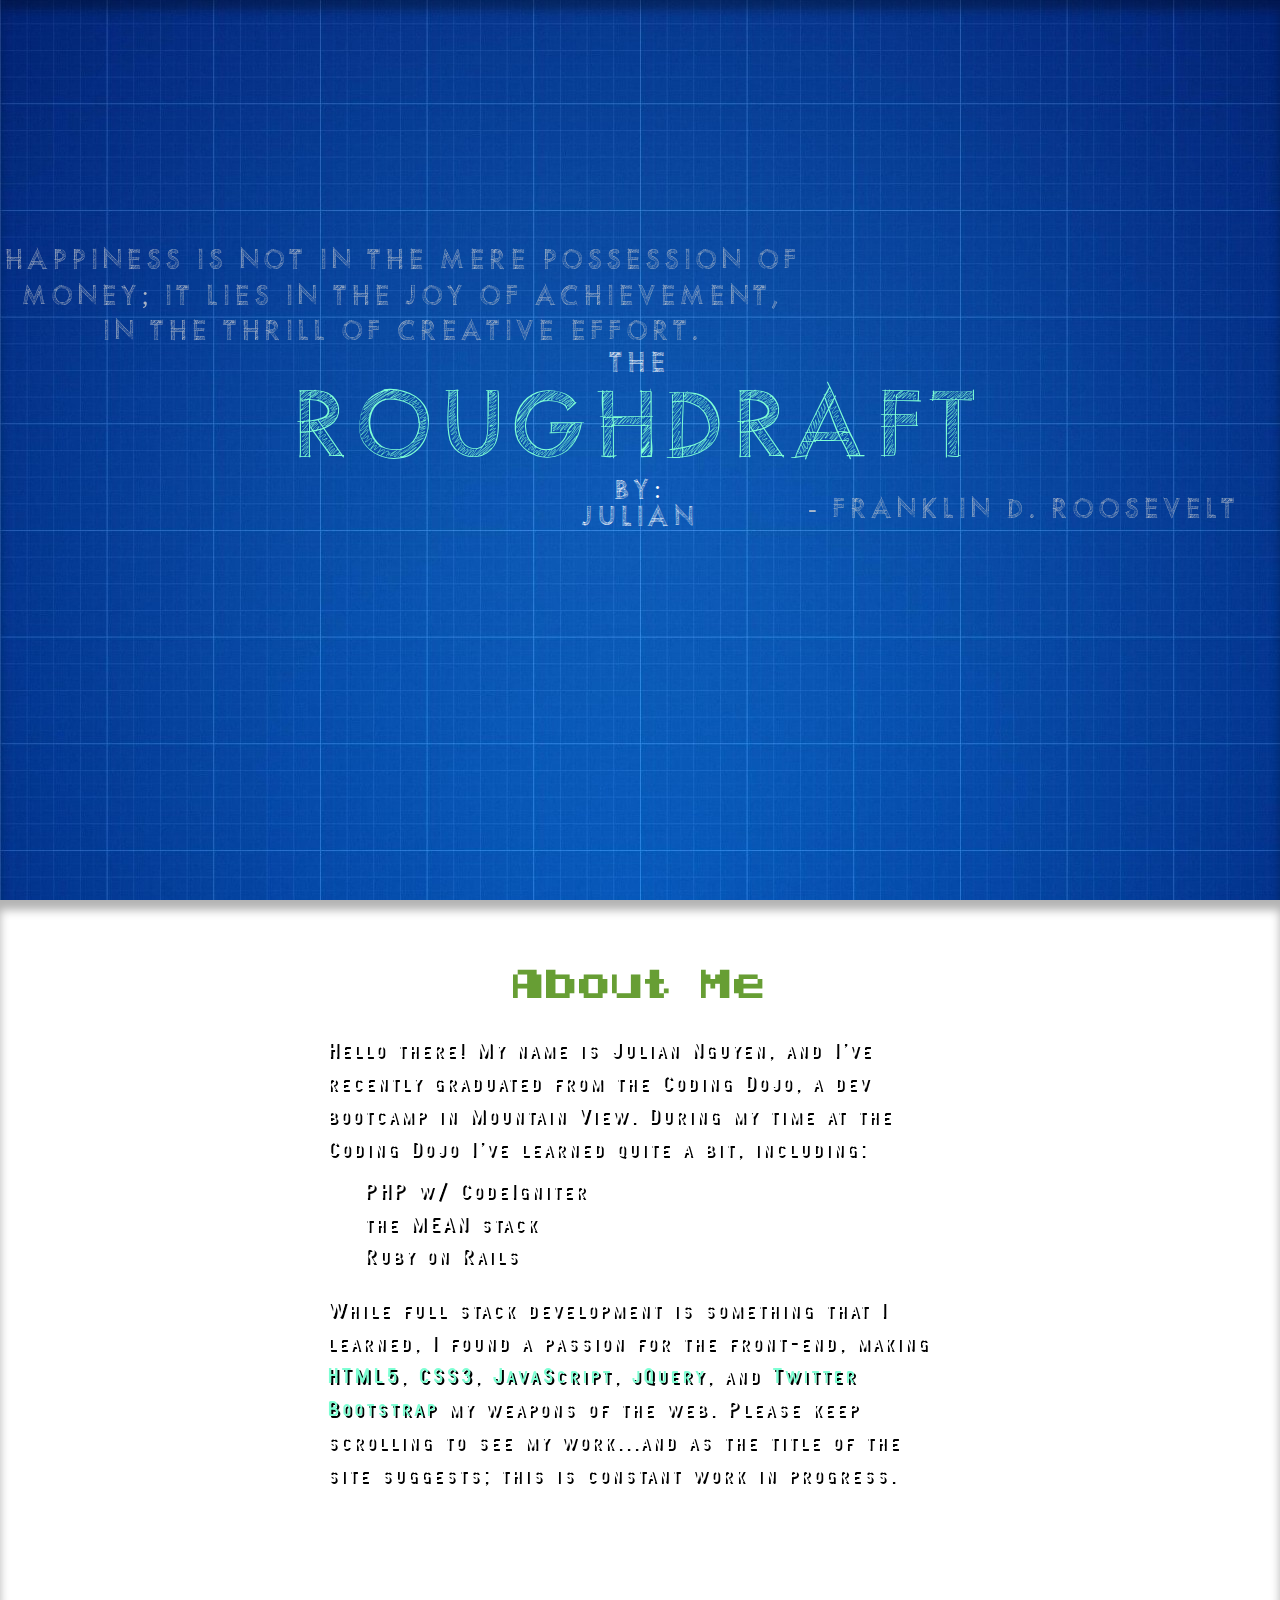
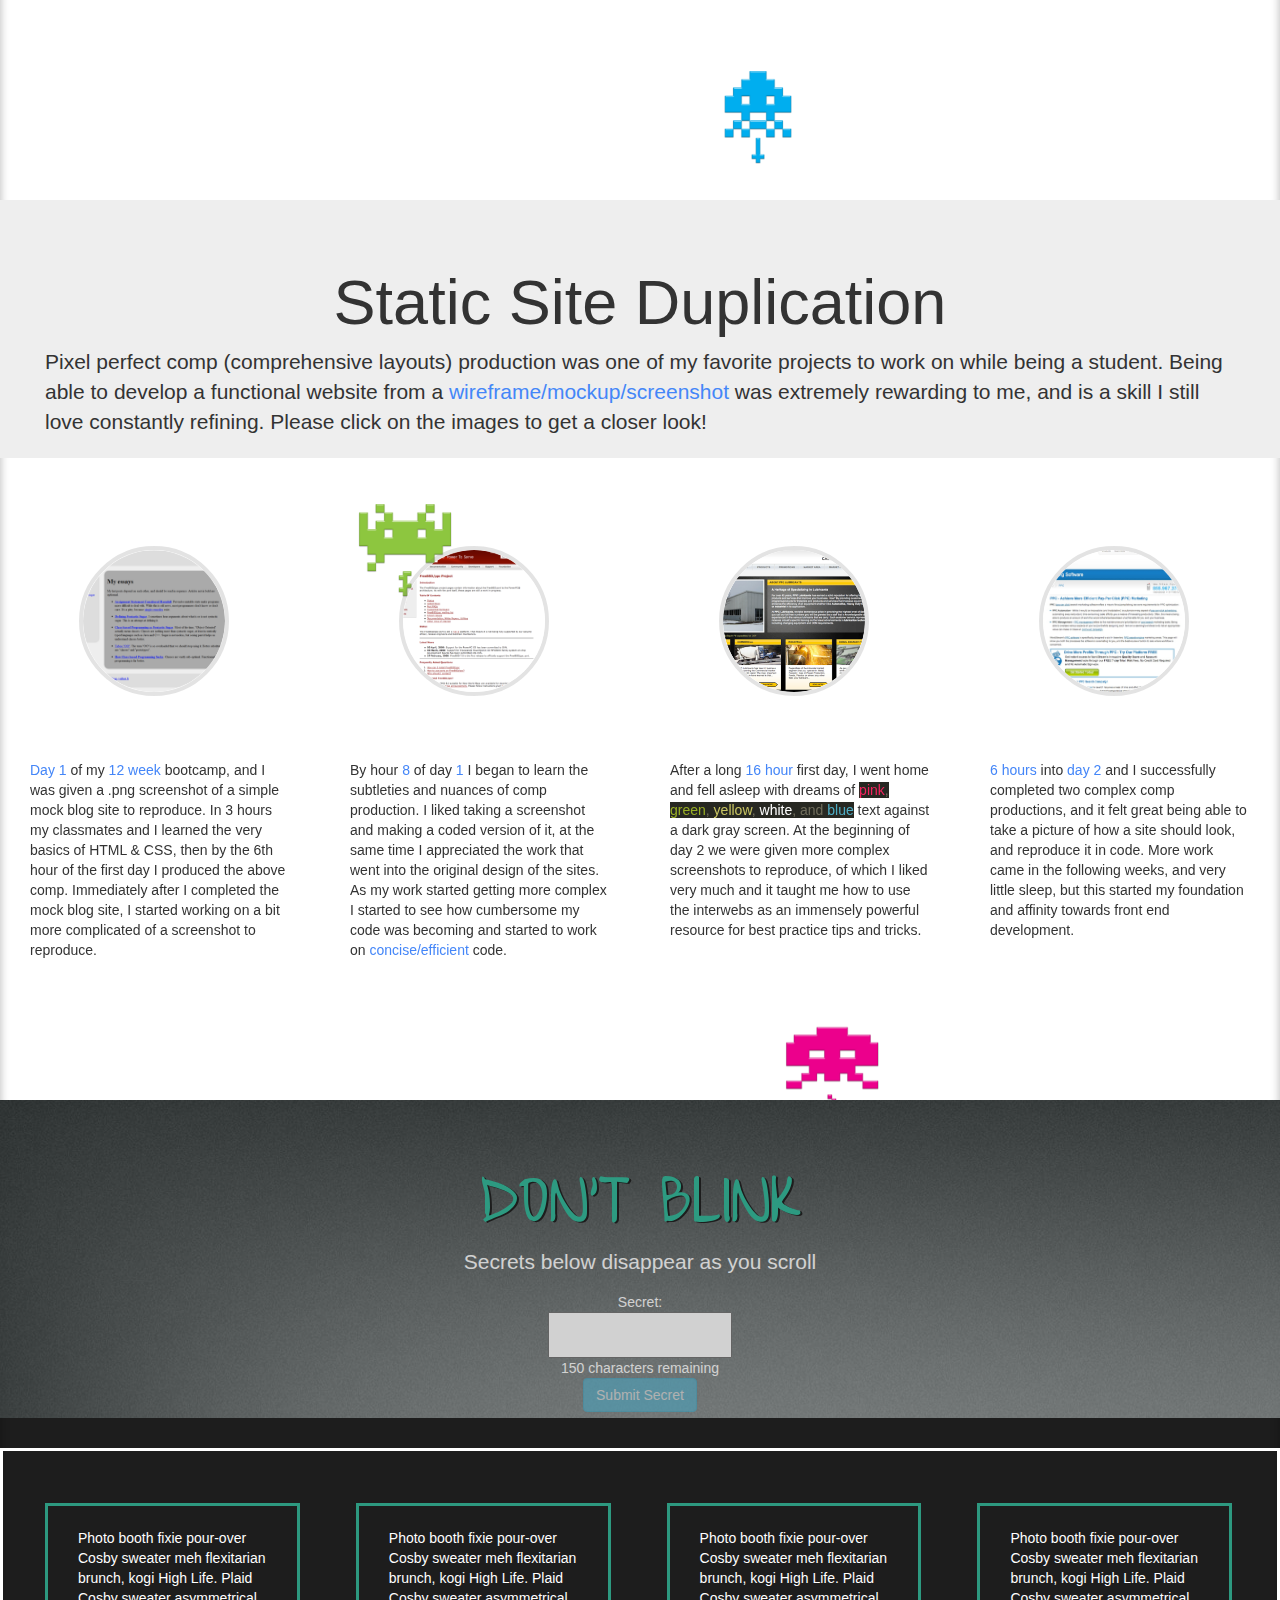
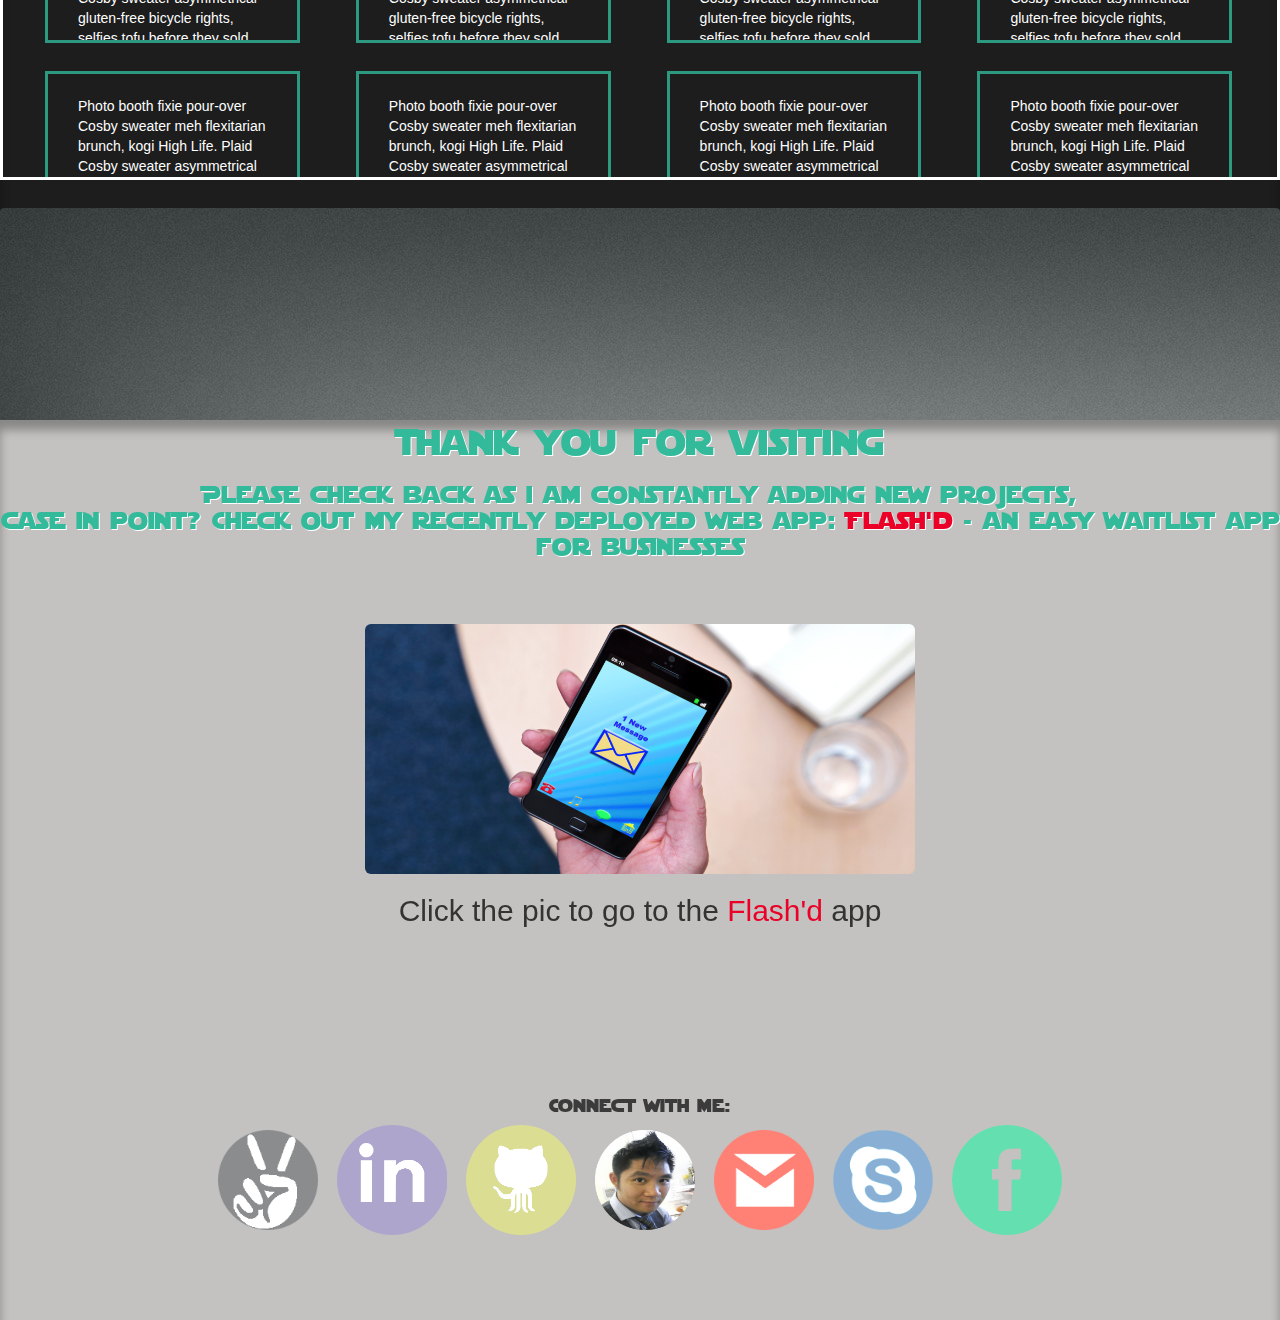
==== commit e4f431c1: "demo day finished" ====
--- a/index.html
+++ b/index.html
@@ -200,6 +200,7 @@
 		<div align='center'>
 			<a href="https://waitlist-dontblink.firebaseapp.com/#/" target='blank'><img class='moar img-rounded' src="images/txt.jpg" height=
 			'250' width='550'></a>
+			<h2>Click the pic to go to the <span class='flash'>Flash'd</span> app</h2>
 		</div>
 		<div align='center' id='foots'>
 
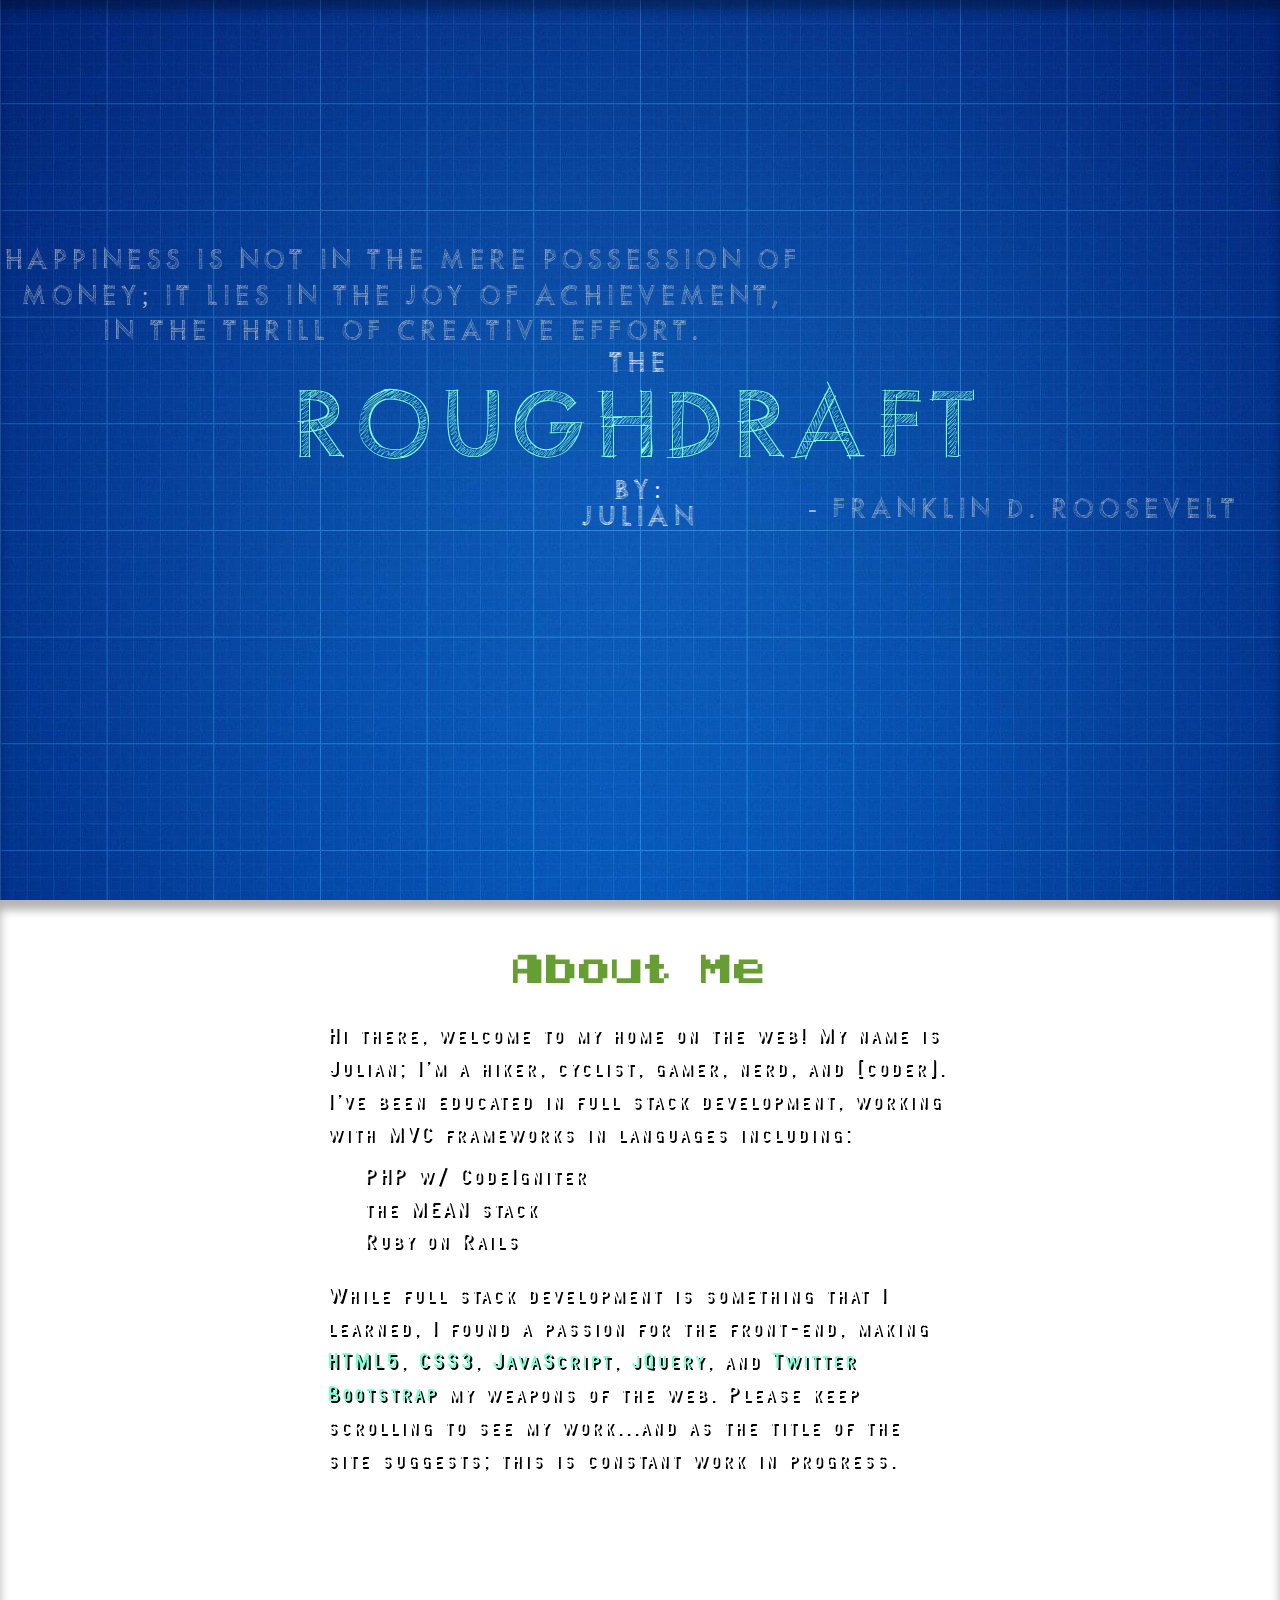
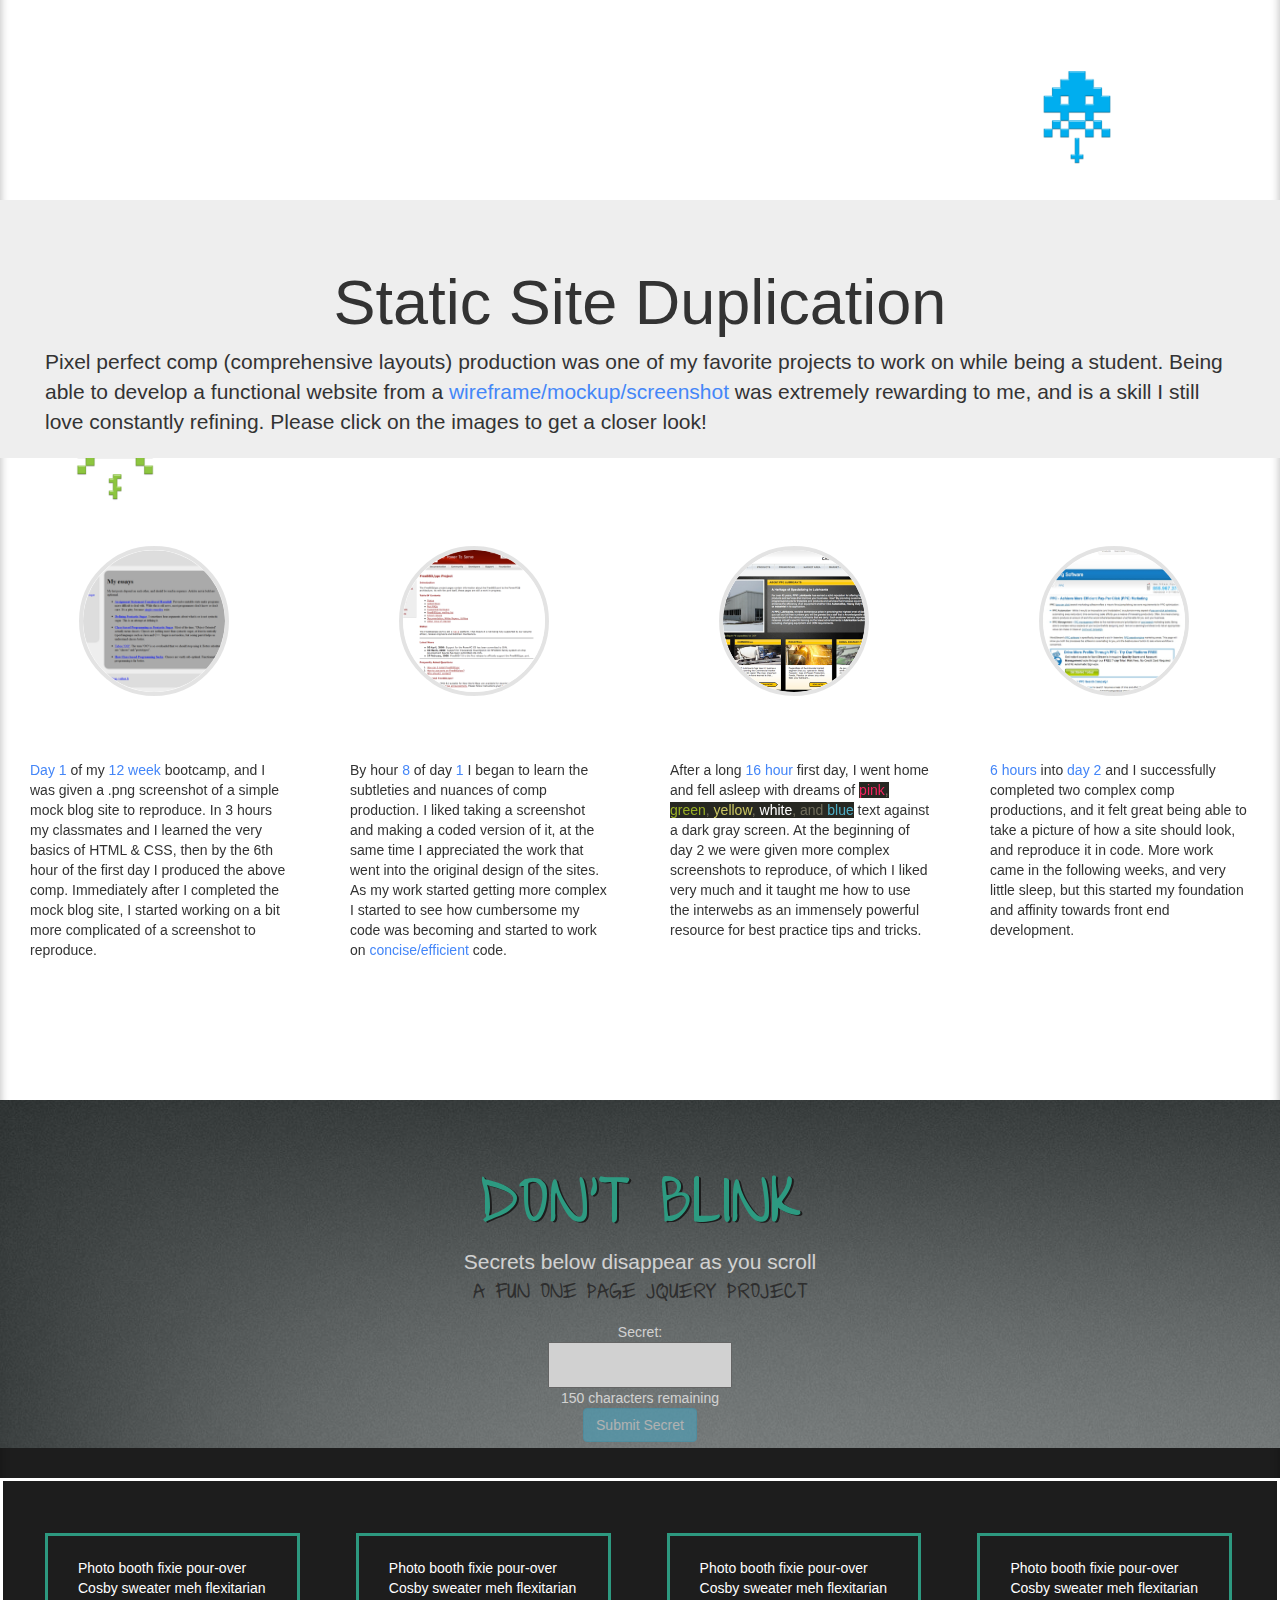
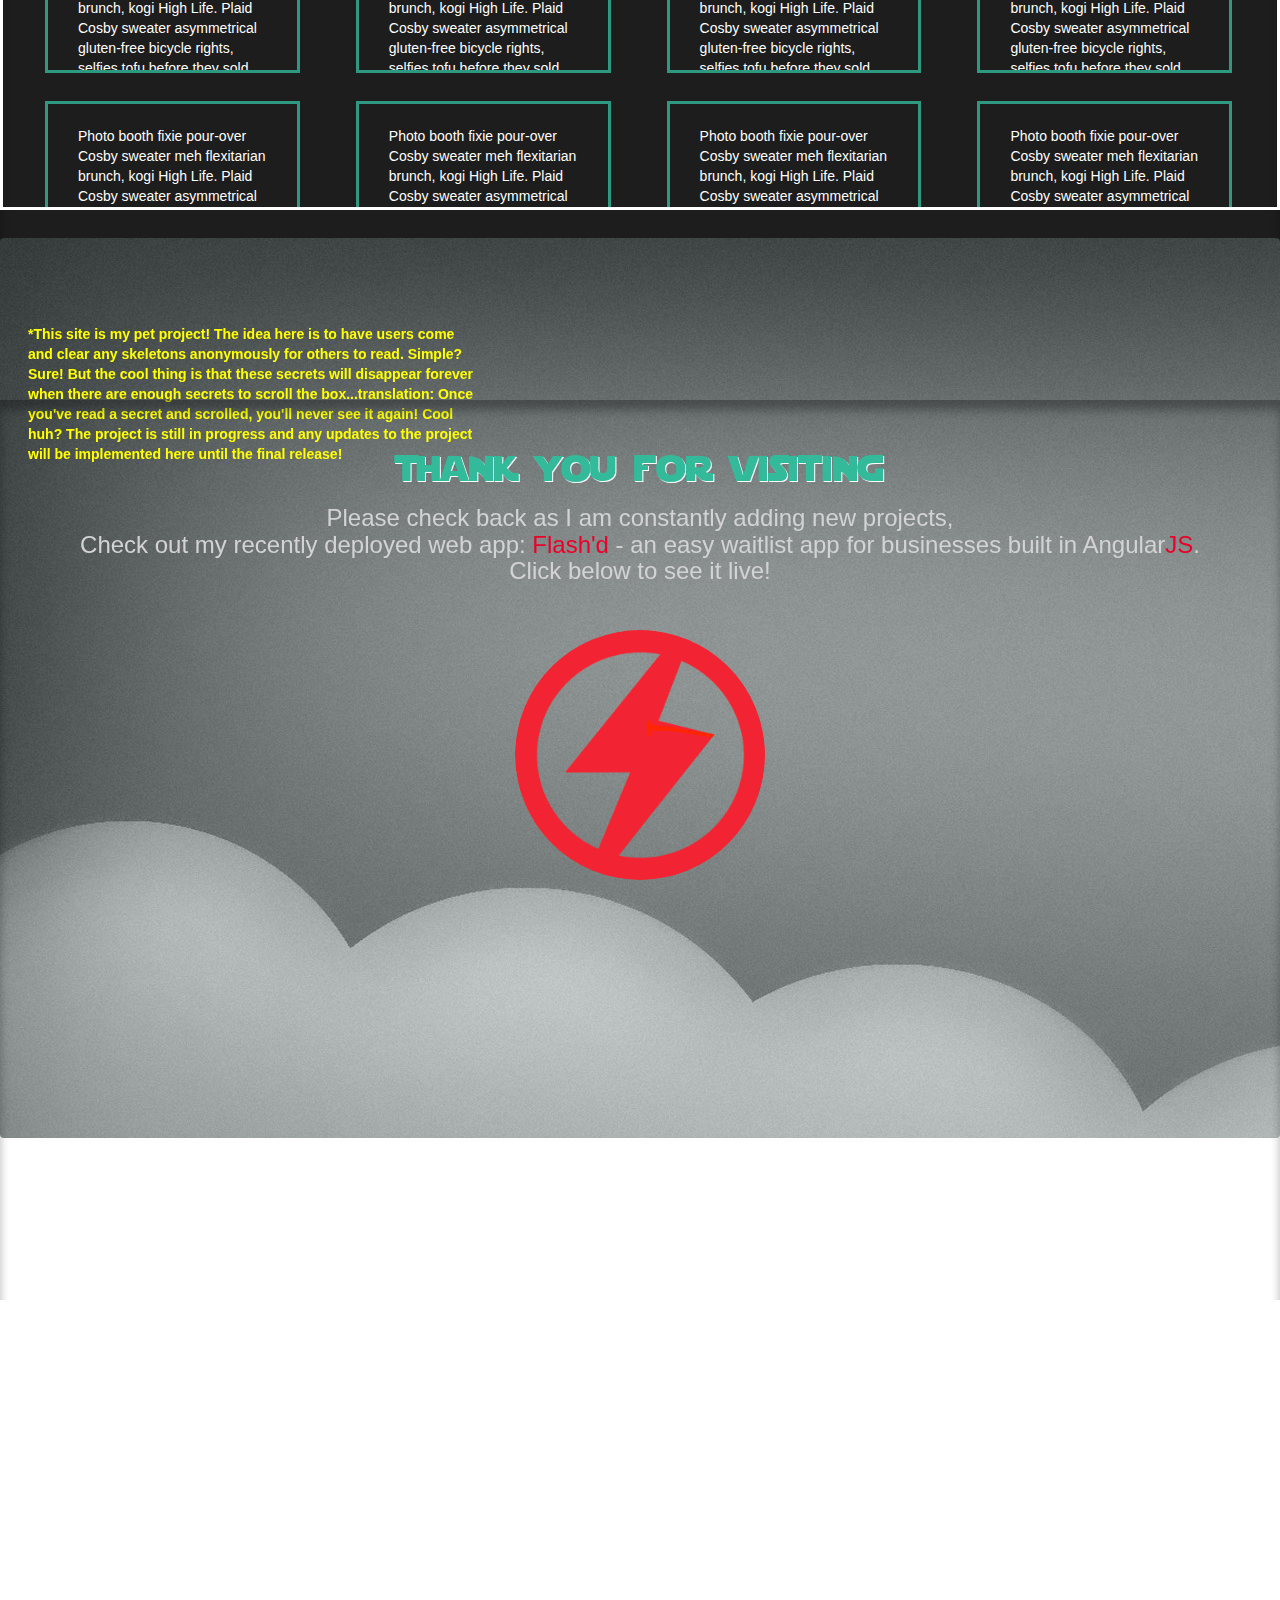
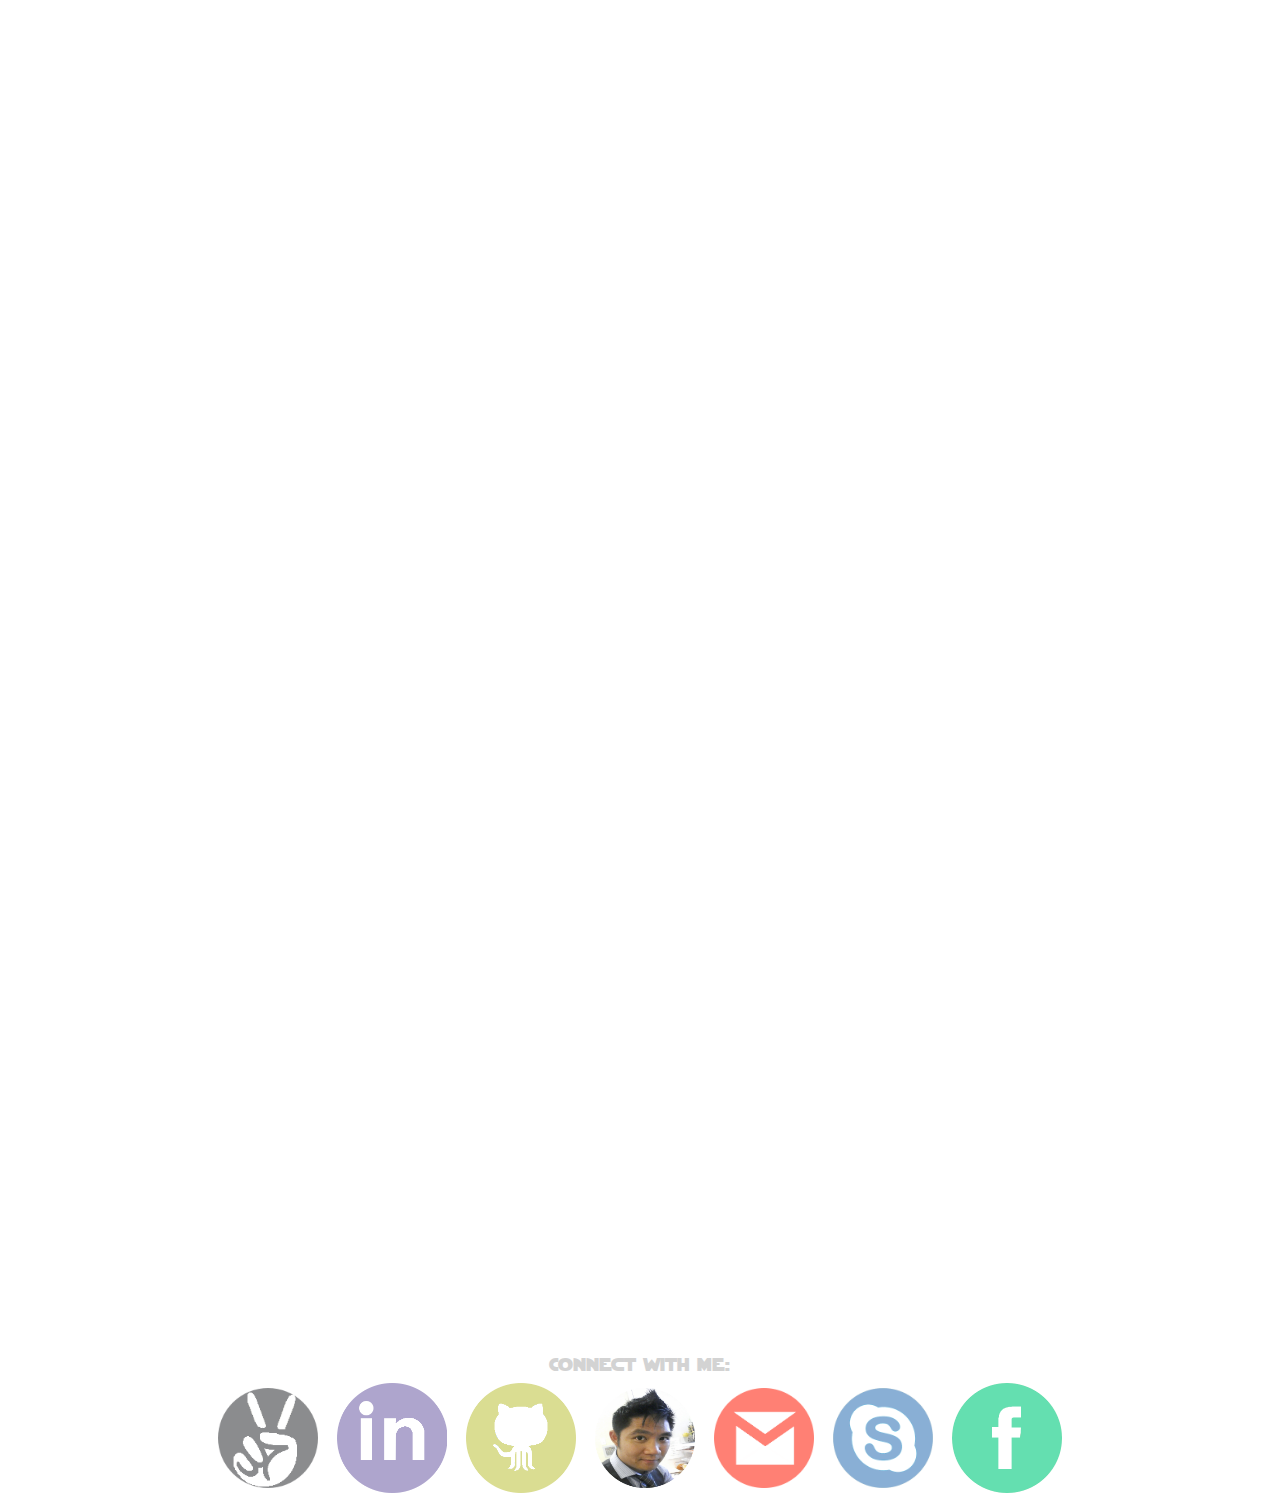
==== commit 04e98733: "slides 3 and 5 rework" ====
--- a/index.html
+++ b/index.html
@@ -39,10 +39,16 @@
 	<!-- ############################################### -->
 	<div class='slide container' id='slide2'>
 		<div class='wrapper'>
-			<img src="images/slide2/si1.png" data-stellar-ratio="3" vertical-offset="-55" alt="" style="display: none; left: 3px; top: 450px;" height='100' width='100'>
-			<img src="images/slide2/si2.png" data-stellar-ratio="2" data-stellar-vertical-offset="-200" alt="" style="display: block; left: 35px; top: 100px;" height='100' width='100'>
-			<img src="images/slide2/si3.png" data-stellar-ratio="1.8" data-stellar-vertical-offset="-53" alt="" style="display: block; left: 420px; top: 5px;" height='100' width='100'>
-			<img src="images/slide2/si4.png" data-stellar-ratio="2.7" data-stellar-vertical-offset="-25" alt="" style="display: block; left: 350px; top: 150px;" height='100' width='100'>
+			<!-- red invader -->
+			<img src="images/slide2/si1.png" data-stellar-ratio="3" vertical-offset="-55" alt="" style="display: none; left: 120px; top: 450px;" height='100' width='100'>
+			<!-- green invader -->
+			<img src="images/slide2/si2.png" data-stellar-ratio="2" data-stellar-vertical-offset="-200" alt="" style="display: block; left: 35px; top: 3px;" height='100' width='100'>
+			<!-- blue invader -->
+			<img src="images/slide2/si3.png" data-stellar-ratio="1.8" data-stellar-vertical-offset="-53" alt="" style="display: block; left: 1000px; top: 5px;" height='100' width='100'>
+			<!-- pink invader -->
+			<img src="images/slide2/si4.png" data-stellar-ratio="2.7" data-stellar-vertical-offset="-25" alt="" style="display: block; left: 650px; top: 550px;" height='100' width='100'>
+			<!-- white invader -->
+			<img src="images/slide2/si5.png" data-stellar-ratio="4" data-stellar-vertical-offset="-25" alt="" style="display: block; left: 1050px; top: 550px;" height='150' width='150'>
 		</div>
 		
 		<div class='me'>
@@ -51,7 +57,7 @@
 		</div>
 		<br>
 		<div align='center'>
-			<p class='contents'>Hello there! My name is Julian Nguyen, and I've recently graduated from the Coding Dojo, a dev bootcamp in Mountain View. During my time at the Coding Dojo I've learned quite a bit, including:
+			<p class='contents'>Hi there, welcome to my home on the web! My name is Julian; I'm a hiker, cyclist, gamer, nerd, and {coder}. I've been educated in full stack development, working with MVC frameworks in languages including:
 				<ul style="list-style-type:disc" id='mid' class='contents'>
 					<li>PHP w/ CodeIgniter</li>
 					<li>the MEAN stack</li>
@@ -143,11 +149,13 @@
 	<!-- ############################################### -->
 
 	<div  class='slide' id='slide4' data-type='parallax'>
-		<p class='bout' data-stellar-ratio="1.4">*This site is my pet project! The idea here is to have users come and clear any skeletons anonymously for others to read. Simple? Sure! But the cool thing is that these secrets will disappear forever when there are enough secrets to scroll the box...translation: Once you've read a secret and scrolled, you'll never see it again!	Cool huh? The project is still in progress and any updates to the project will be implemented here until the final release!</p>
+		<p class='bout' data-stellar-ratio="1.3">*This site is my pet project! The idea here is to have users come and clear any skeletons anonymously for others to read. Simple? Sure! But the cool thing is that these secrets will disappear forever when there are enough secrets to scroll the box...translation: Once you've read a secret and scrolled, you'll never see it again!	Cool huh? The project is still in progress and any updates to the project will be implemented here until the final release!</p>
 		<div class="jumbotron blinktron" data-type='parallax'>
 			<div class="container">		
 				<h1 align='center'><span class='jbtrn'>Don't Blink</span></h1>
-				<p align='center'><span class='hddr'>Secrets below disappear as you scroll</span></p>
+				<p align='center'><span class='hddr'>Secrets below disappear as you scroll</span> 
+					<br> 
+				a fun one page jQuery project</p>
 			</div>
 
 			<form align='center' id='secrets'>
@@ -187,30 +195,25 @@
 		<div class='end' align='center'>
 			<h1>Thank you for visiting</h1>
 			<h3>
-				Please check back as i am constantly adding new projects,
+				Please check back as I am constantly adding new projects,
 				<br>
-				case in point? Check out my recently deployed web app: <span class='flash'>Flash'd</span> - an easy waitlist app for businesses
+				Check out my recently deployed web app: <span class='flash'>Flash'd</span> - an easy waitlist app for businesses built in Angular<span class='flash'>JS</span>. <br>Click below to see it live!
 			</h3>
 		</div>
-	<!-- 	<div align='center' id='large_box'>
-			<div class='side_box'></div>
-			<div class='middle_box'></div>
-			<div class='side_box'></div>
-		</div> -->
+
 		<div align='center'>
-			<a href="https://waitlist-dontblink.firebaseapp.com/#/" target='blank'><img class='moar img-rounded' src="images/txt.jpg" height=
-			'250' width='550'></a>
-			<h2>Click the pic to go to the <span class='flash'>Flash'd</span> app</h2>
-		</div>
-		<div align='center' id='foots'>
+			<a href="https://waitlist-dontblink.firebaseapp.com/#/" target='blank'><img class='moar img-circle' src="images/slide5/flashd.png" height=
+			'250' width='250'></a>
+		</div>
+		<div align='center' id='foots' data-stellar-ratio="2">
 
 			<h4>Connect with me:</h4>
 
-			<a href="https://www.angel.co/julian-nguyen" target="_blank"><img class='spindoc' src="images/slide4/angelio.png" height="100" width="100"></a>
-			<a href="https://www.linkedin.com/in/julianhvnguyen" target="_blank"><img class='revspin' src="images/slide4/in.ico" alt="lnkin" height="110" width="110"></a>
-			<a href="https://www.github.com/the10th" target="_blank"><img class='revspin' src="images/slide4/github.png" alt="git" height="110" width="110"></a>
+			<a href="https://www.angel.co/julian-nguyen" target="_blank"><img src="images/slide4/angelio.png" height="100" width="100"></a>
+			<a href="https://www.linkedin.com/in/julianhvnguyen" target="_blank"><img src="images/slide4/in.ico" alt="lnkin" height="110" width="110"></a>
+			<a href="https://www.github.com/the10th" target="_blank"><img src="images/slide4/github.png" alt="git" height="110" width="110"></a>
 			<a href="#openModal">
-				<img class='mainModal spindoc' src="images/julian.png" height='100' width='100'>
+				<img class='mainModal' src="images/julian.png" height='100' width='100'>
 				<div id="openModal" class="modalDialog">
 					<div>
 						<iframe src="jhvdev.pdf" frameborder="0"></iframe>
@@ -220,9 +223,9 @@
 					</div>
 				</div>
 			</a>
-			<a href="mailto:julian.hv.nguyen@gmail.com"><img class='revspin' src="images/slide4/mail.png" data-stellar-ratio="1" alt="mail" height="100" width="100"></a>
-			<a href="skype:jhv_nguyen?call"><img class='revspin' src="images/slide4/skype.png" data-stellar-ratio="1" alt="mail" height="100" width="100"></a>
-			<a href="https://www.facebook.com/julian.hv.nguyen" target="_blank"><img class='spindoc' src="images/slide4/fb.png" alt="fb" height="110" width="110"></a>
+			<a href="mailto:julian.hv.nguyen@gmail.com"><img src="images/slide4/mail.png" data-stellar-ratio="1" alt="mail" height="100" width="100"></a>
+			<a href="skype:jhv_nguyen?call"><img src="images/slide4/skype.png" data-stellar-ratio="1" alt="mail" height="100" width="100"></a>
+			<a href="https://www.facebook.com/julian.hv.nguyen" target="_blank"><img src="images/slide4/fb.png" alt="fb" height="110" width="110"></a>
 
 		</div>
 	</div>
--- a/css/style.css
+++ b/css/style.css
@@ -127,29 +127,33 @@
     color: #4486F8;
 }
 .moar{
-    margin-top: 5% ;
+    margin-top: 7% ;
 }
 
 #foots {
     position: absolute;
-    color: #3B3B3B;
+    color: lightgray;
     font-family: stjedise;
     font-size: 40px;
     height: 155px;
     width: 100%;
     text-align: center;
-    top: 65%;
+    top: 69%;
     right: 0;
     bottom: 0;
     left: 0;
     margin: auto 0
 }
+
+#foots h2 {
+    color:white !important;
+}
+
 .wrapper {
-    width: 960px;
-    height: 15px;
-    margin: 0 auto;
-    position: relative
-}
+
+    position: relative;
+}
+
 #mid {
     top: .5em;
     -webkit-transform: translate(0, 3%);
@@ -259,31 +263,25 @@
     -o-background-size: cover;
     background-size: cover
 }
-#slide2 img:first-child {
+
+#slide2 img{
     position: absolute;
-    top: 700px;
-    left: -150px
-}
+}
+/*#slide2 img:first-child {
+
+}
+
+
 #slide2 img:nth-child(2) {
-    position: absolute;
-    top: 750px;
-    left: -50px
+
 }
 #slide2 img:nth-child(3) {
-    position: absolute;
-    top: 600px;
-    left: 300px
+
 }
 #slide2 img:nth-child(4) {
-    position: absolute;
-    top: 400px;
-    left: 300px
-}
-#slide2 img:nth-child(5) {
-    position: absolute;
-    top: 148px;
-    right: 755px
-}
+
+}*/
+
 .row{
     margin-top: 3% !important;
 }
@@ -373,7 +371,7 @@
     background-size: cover
 }
 .bout {
-    color: #fff;
+    color: yellow;
     position: relative;
     font-weight: bolder;
     height: 0;
@@ -386,7 +384,7 @@
     margin: auto 0
 }
 #slide5 {
-    background-color: #C3C2C1;
+    background-image: url(../images/slide5/bk1.jpg);
     background-position: center;
     -webkit-background-size: cover;
     -moz-background-size: cover;
@@ -397,10 +395,19 @@
     opacity: .7
 }
 .end {
+    padding-top: 2%;
     text-shadow: 1px 1px #fff;
     color: #32BA9A;
     font-family: stjedise;
     height: 10em
+}
+
+.end h3{
+
+    text-shadow:none;
+    font-family: arial;
+    color:lightgray;
+
 }
 
 .modalDialog {
@@ -480,3 +487,12 @@
     margin: 60px 20px
 }
 
+/*mozilla specific css*/
+
+@-moz-document url-prefix() {
+    
+    #secrets{
+        margin-left: 44%;
+    }
+}
+
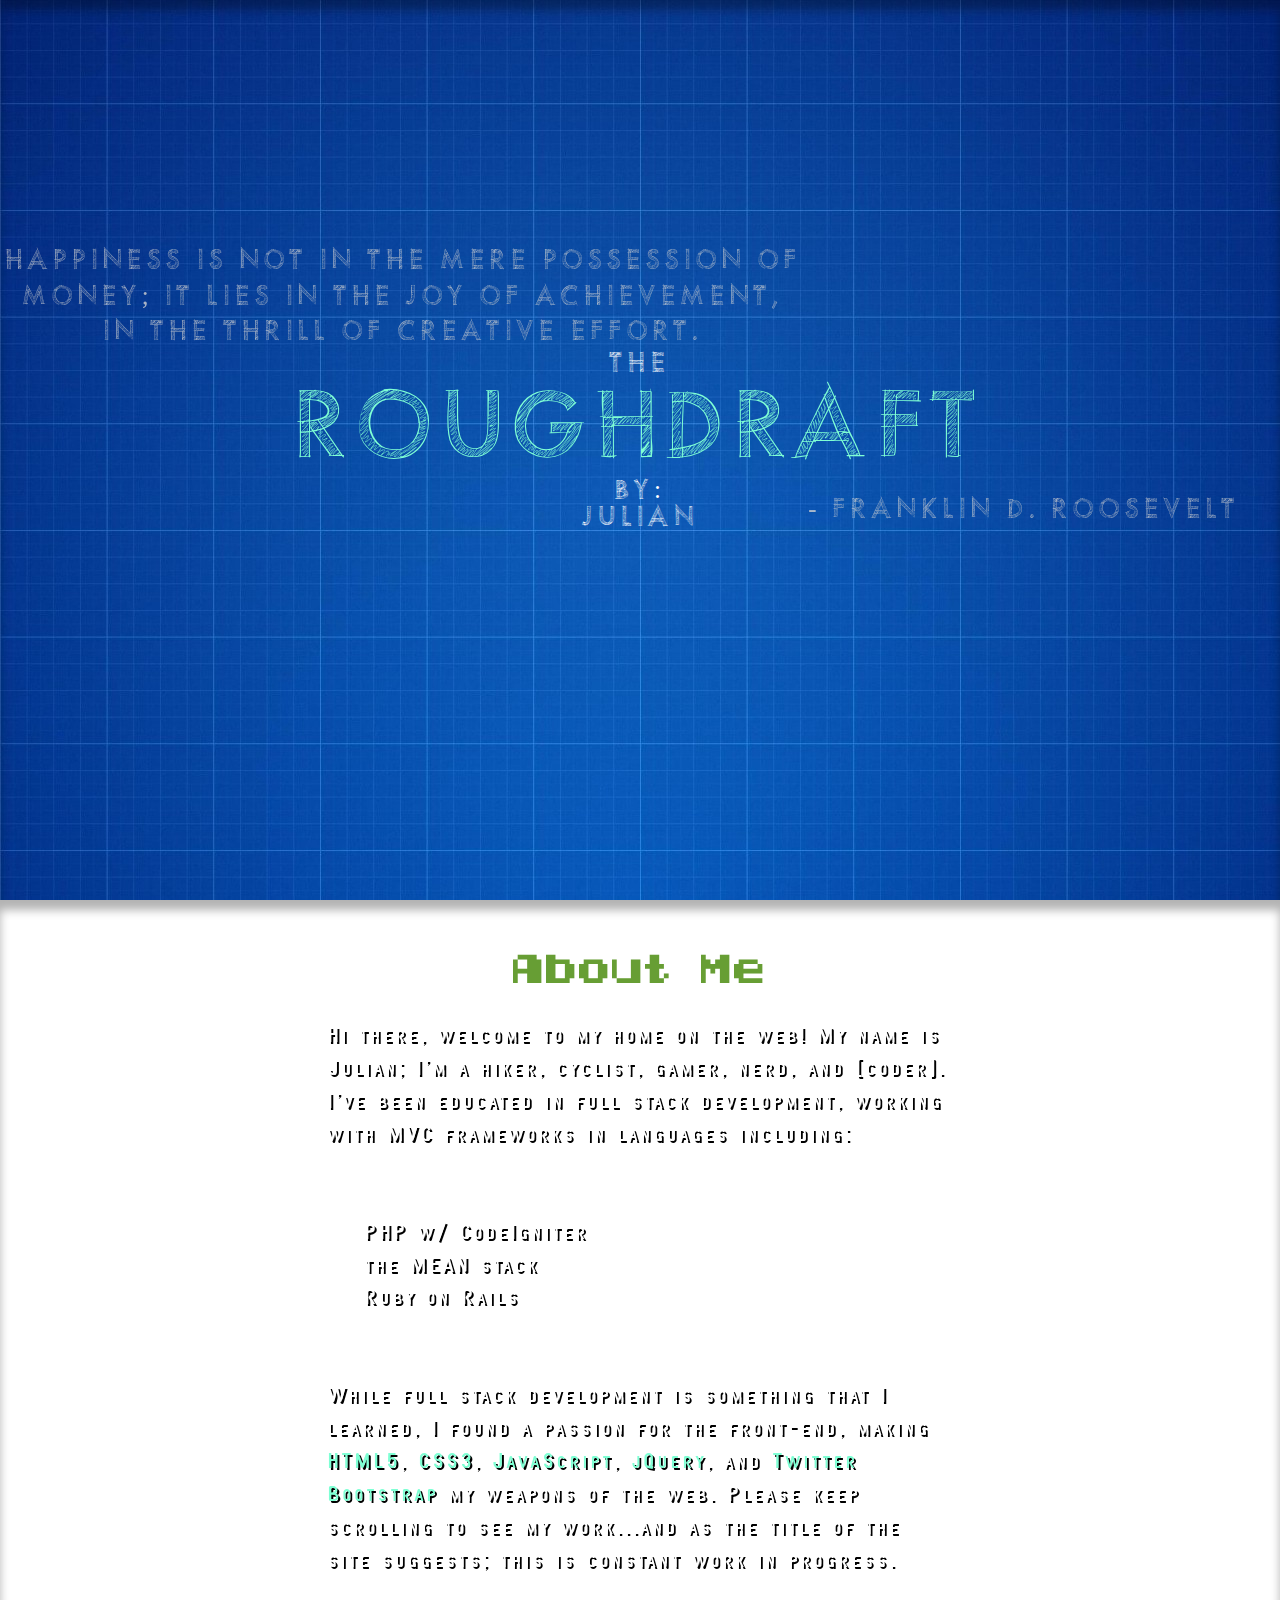
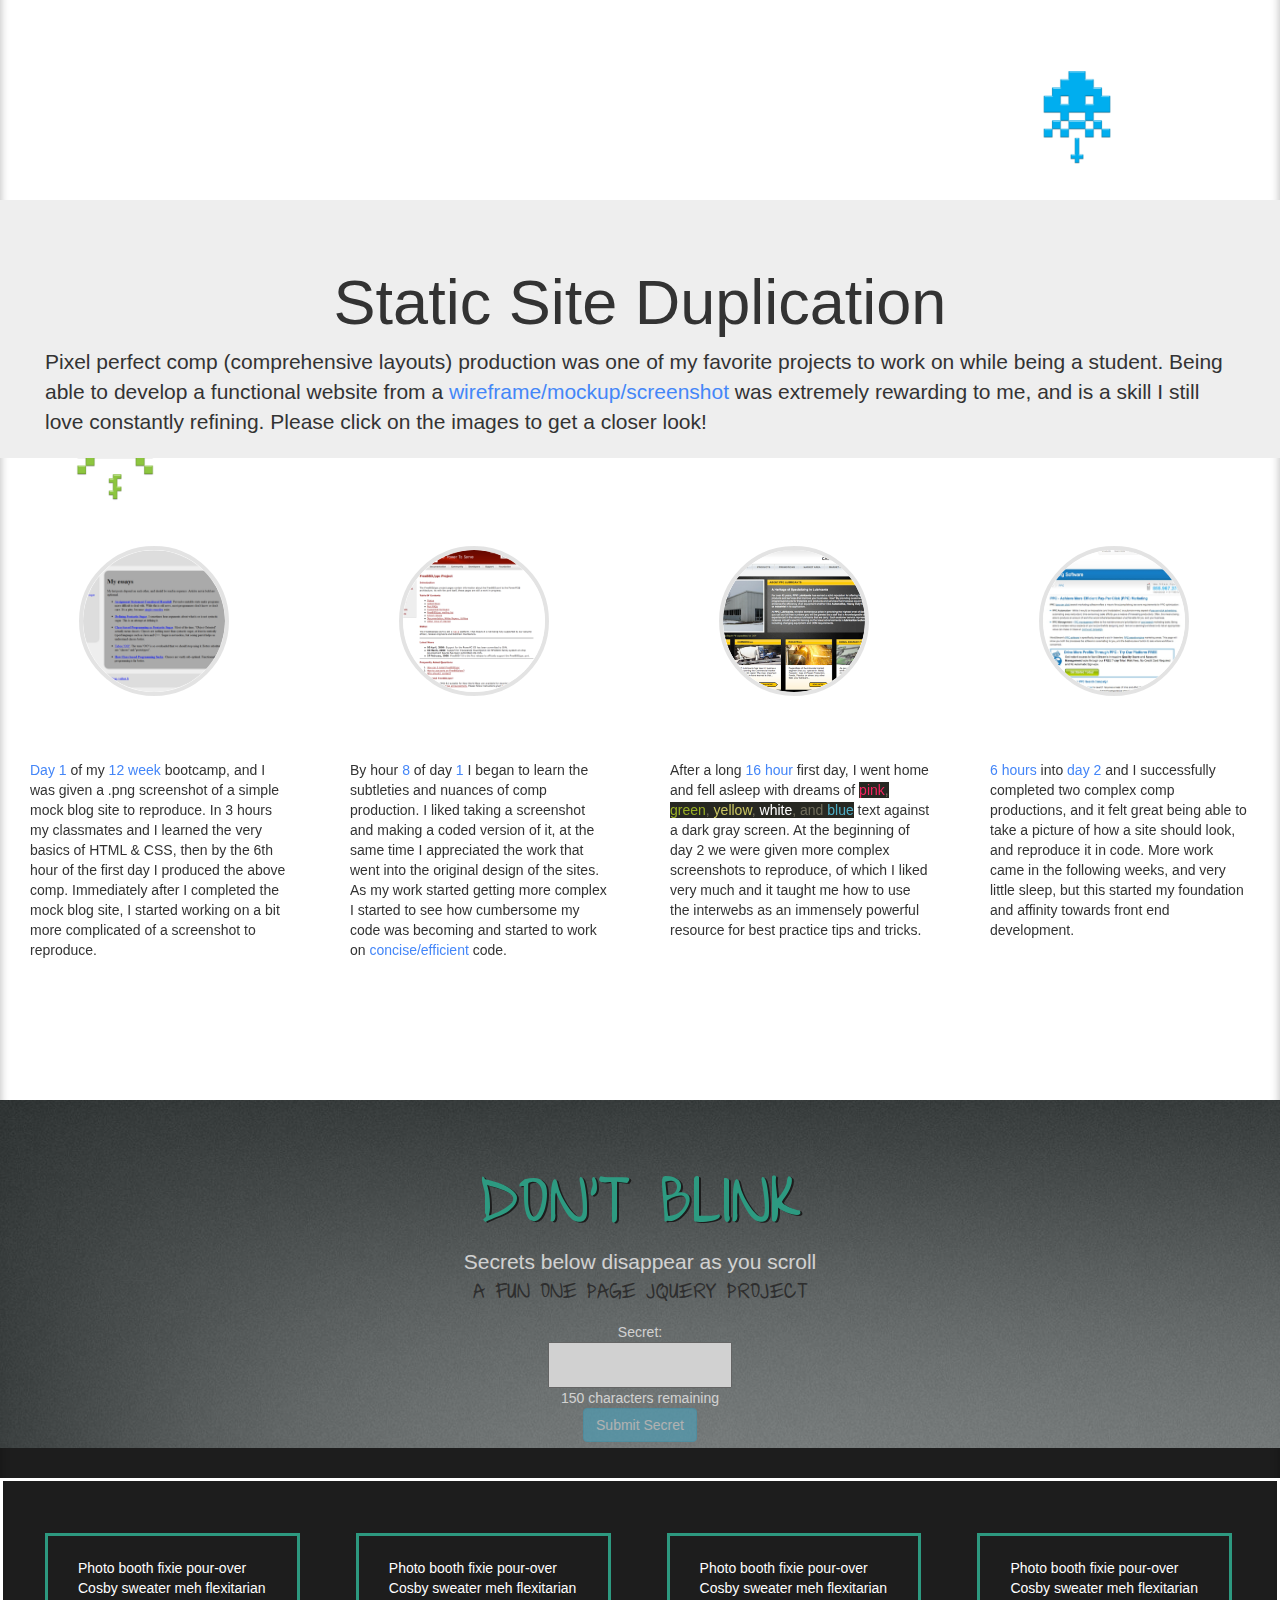
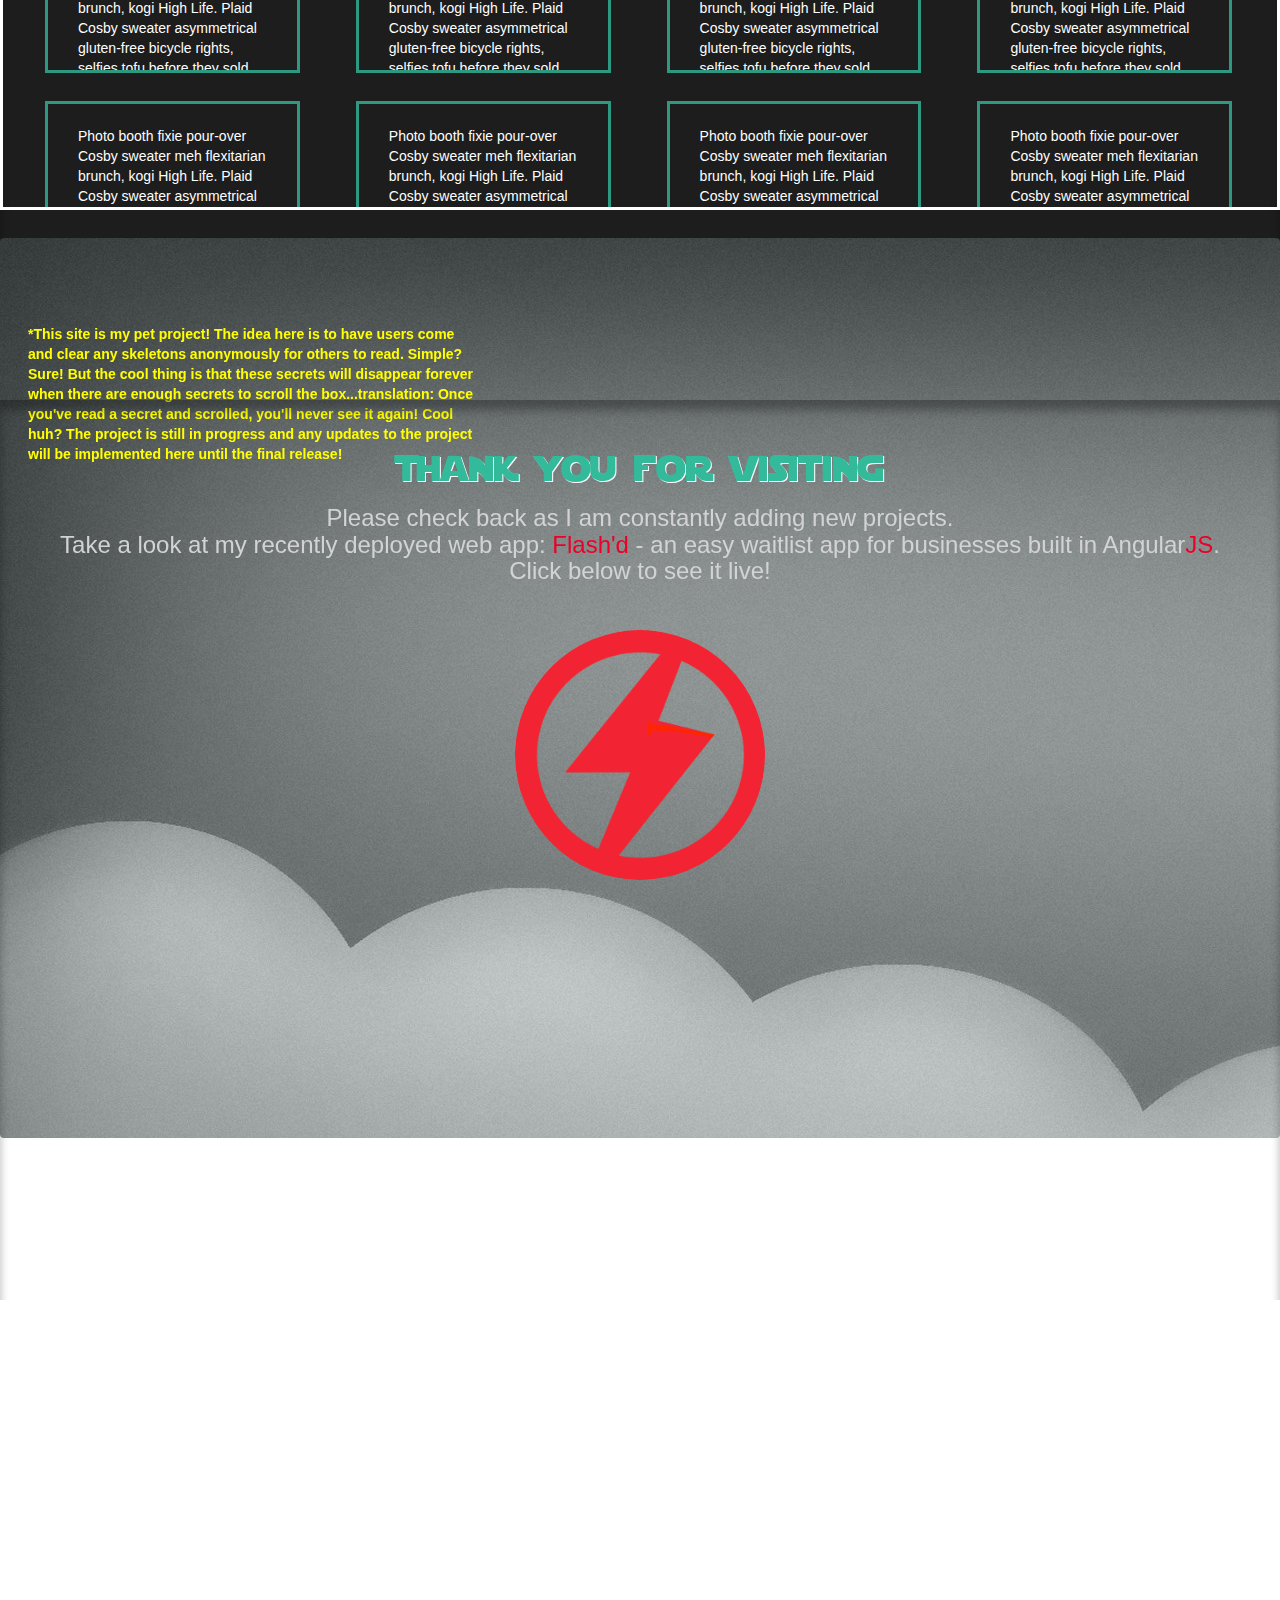
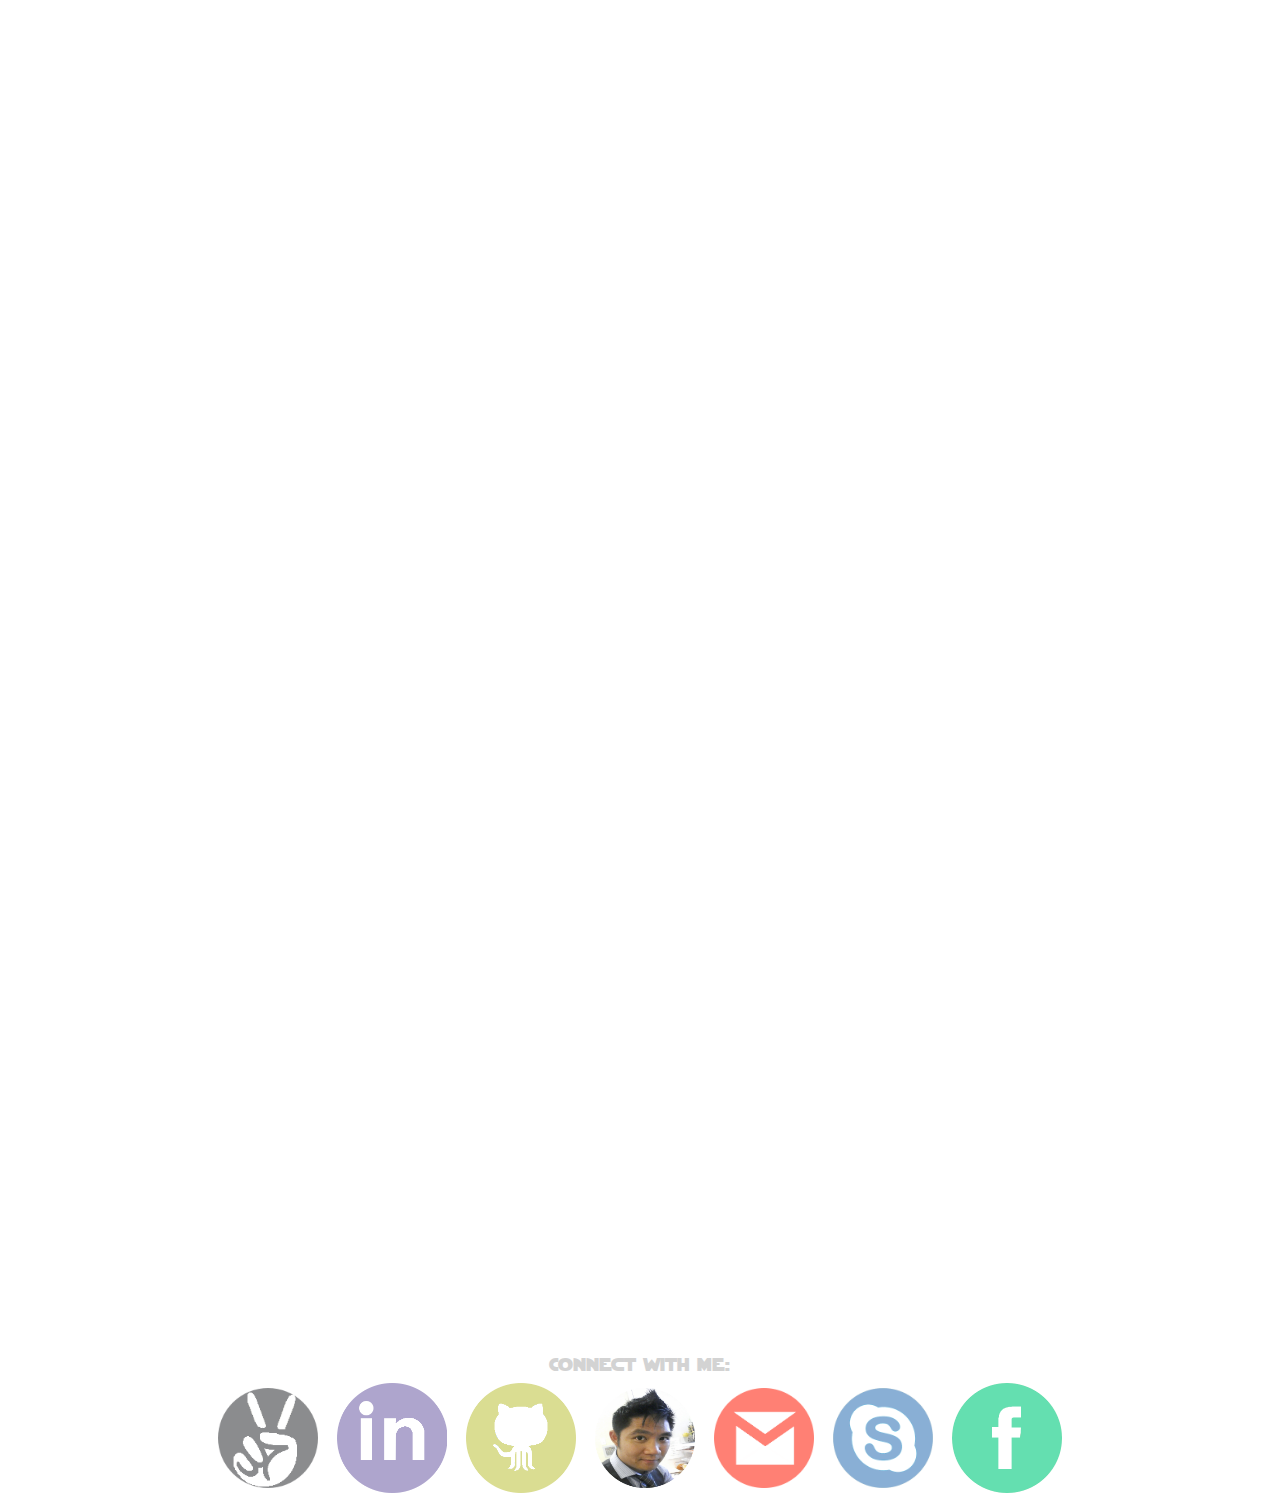
==== commit 194c4369: "mozilla slide 3 fix" ====
--- a/index.html
+++ b/index.html
@@ -1,6 +1,6 @@
 <html>
 <head>
-	<meta name='viewport' content='width=device-width, initial-scale=1.0'>
+	<meta name='viewport' content='width=device-width, initial-scale=1'>
 	<link rel="stylesheet" type="text/css" href="css/reset.css">
 	<link rel="stylesheet" type="text/css" href="css/normalize.css">
 	<link rel="stylesheet" type="text/css" href="css/style.css">
@@ -63,7 +63,7 @@
 					<li>the MEAN stack</li>
 					<li>Ruby on Rails</li>
 				</ul>
-			</p>
+			
 			<p class='contents'>While full stack development is something that I learned, I found a passion for the front-end, making <span>HTML5</span>, <span>CSS3</span>, <span>JavaScript</span>, <span>jQuery</span>, and <span>Twitter Bootstrap</span> my weapons of the web. Please keep scrolling to see my work...and as the title of the site suggests; this is constant work in progress.	
 			</p>
 		</div>
@@ -195,9 +195,9 @@
 		<div class='end' align='center'>
 			<h1>Thank you for visiting</h1>
 			<h3>
-				Please check back as I am constantly adding new projects,
+				Please check back as I am constantly adding new projects.
 				<br>
-				Check out my recently deployed web app: <span class='flash'>Flash'd</span> - an easy waitlist app for businesses built in Angular<span class='flash'>JS</span>. <br>Click below to see it live!
+				Take a look at my recently deployed web app: <span class='flash'>Flash'd</span> - an easy waitlist app for businesses built in Angular<span class='flash'>JS</span>. <br>Click below to see it live!
 			</h3>
 		</div>
 
--- a/css/style.css
+++ b/css/style.css
@@ -1,3 +1,4 @@
+
 @font-face{font-family:scratch;src:url(../font/scratch.ttf)}
 
 @font-face{font-family:atarian;src:url(../font/atarian.ttf)}
@@ -81,12 +82,13 @@
     top: 85px
 }
 .contents {
+
     color: #fff;
     font-family: atarian;
     font-size: 23px;
     text-shadow: 2px 2px #000;
     position: relative;
-    height: 125px;
+    height: 20%;
     width: 50%;
     text-align: left;
     top: 0;
@@ -155,6 +157,7 @@
 }
 
 #mid {
+
     top: .5em;
     -webkit-transform: translate(0, 3%);
     left: 3%
@@ -490,9 +493,12 @@
 /*mozilla specific css*/
 
 @-moz-document url-prefix() {
-    
+
     #secrets{
         margin-left: 44%;
     }
-}
-
+    #slide3 img:first-child {
+        left:22% !important;
+    }
+}
+
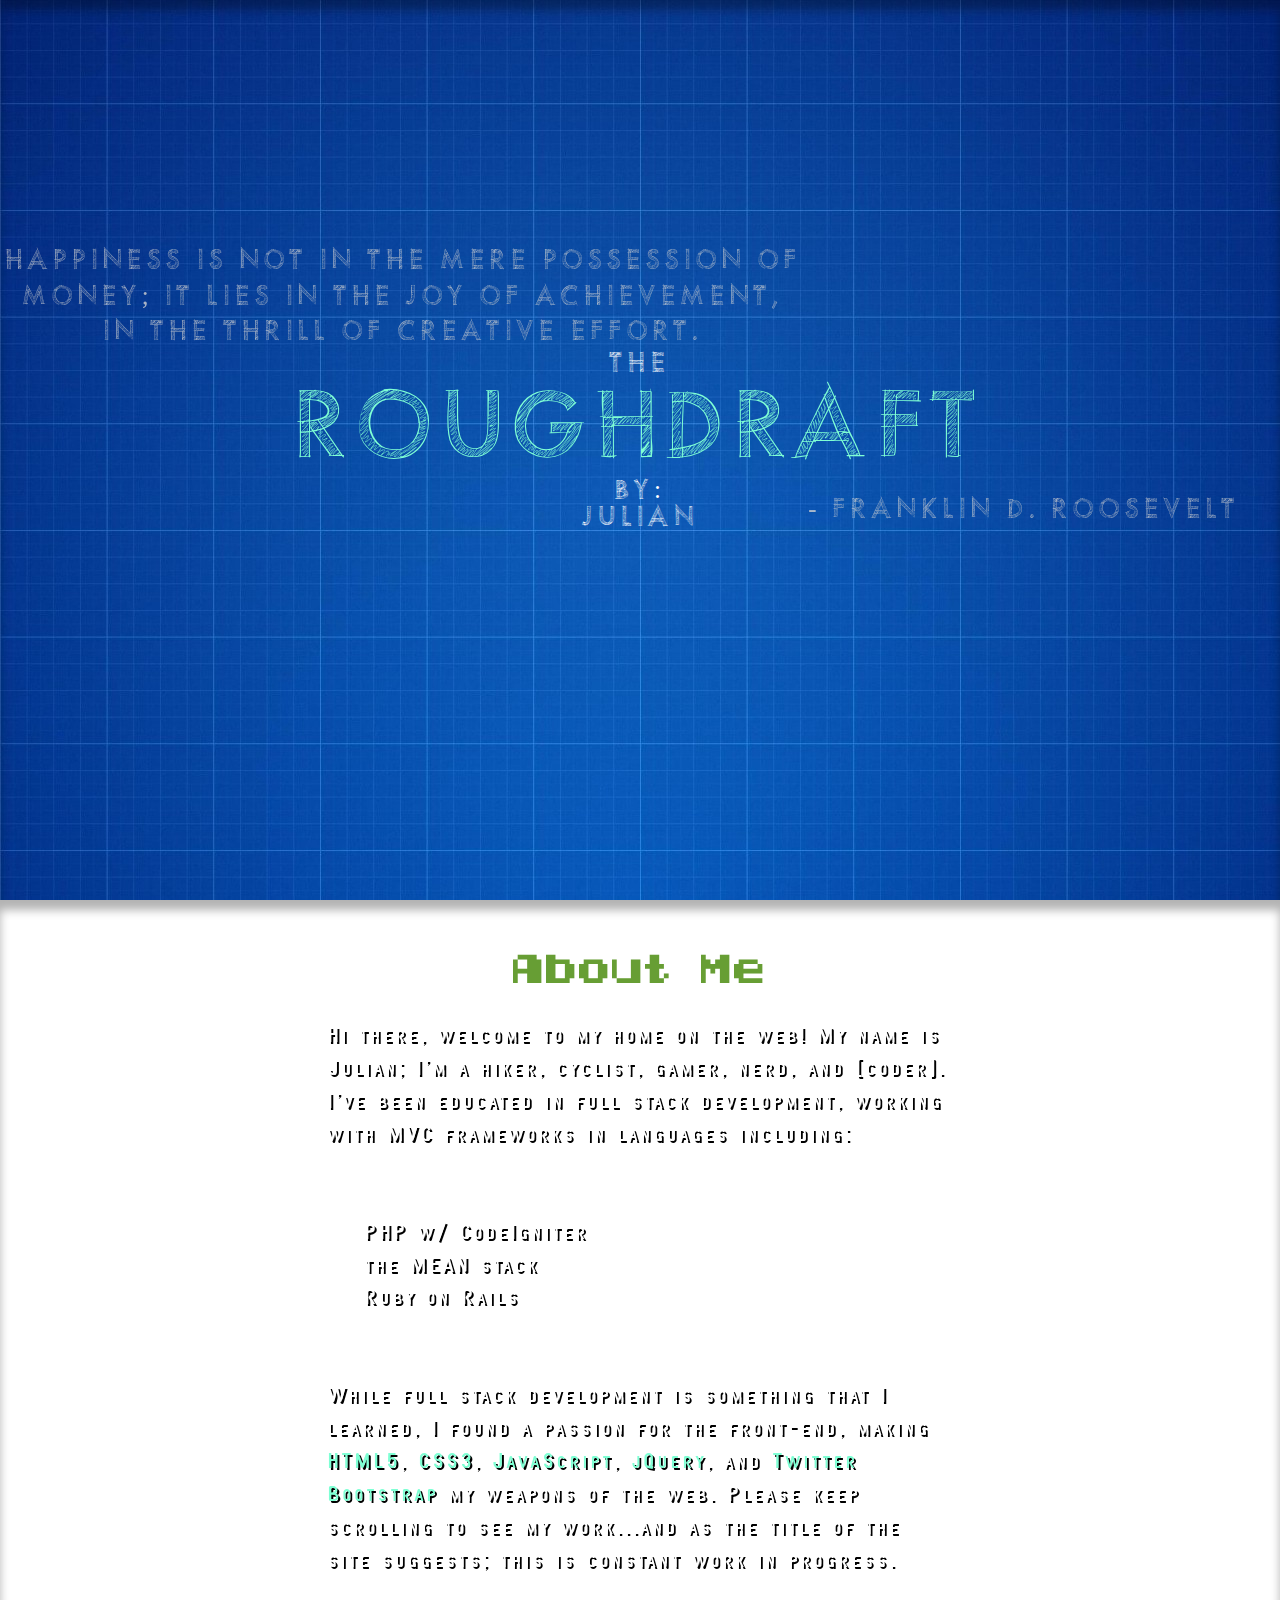
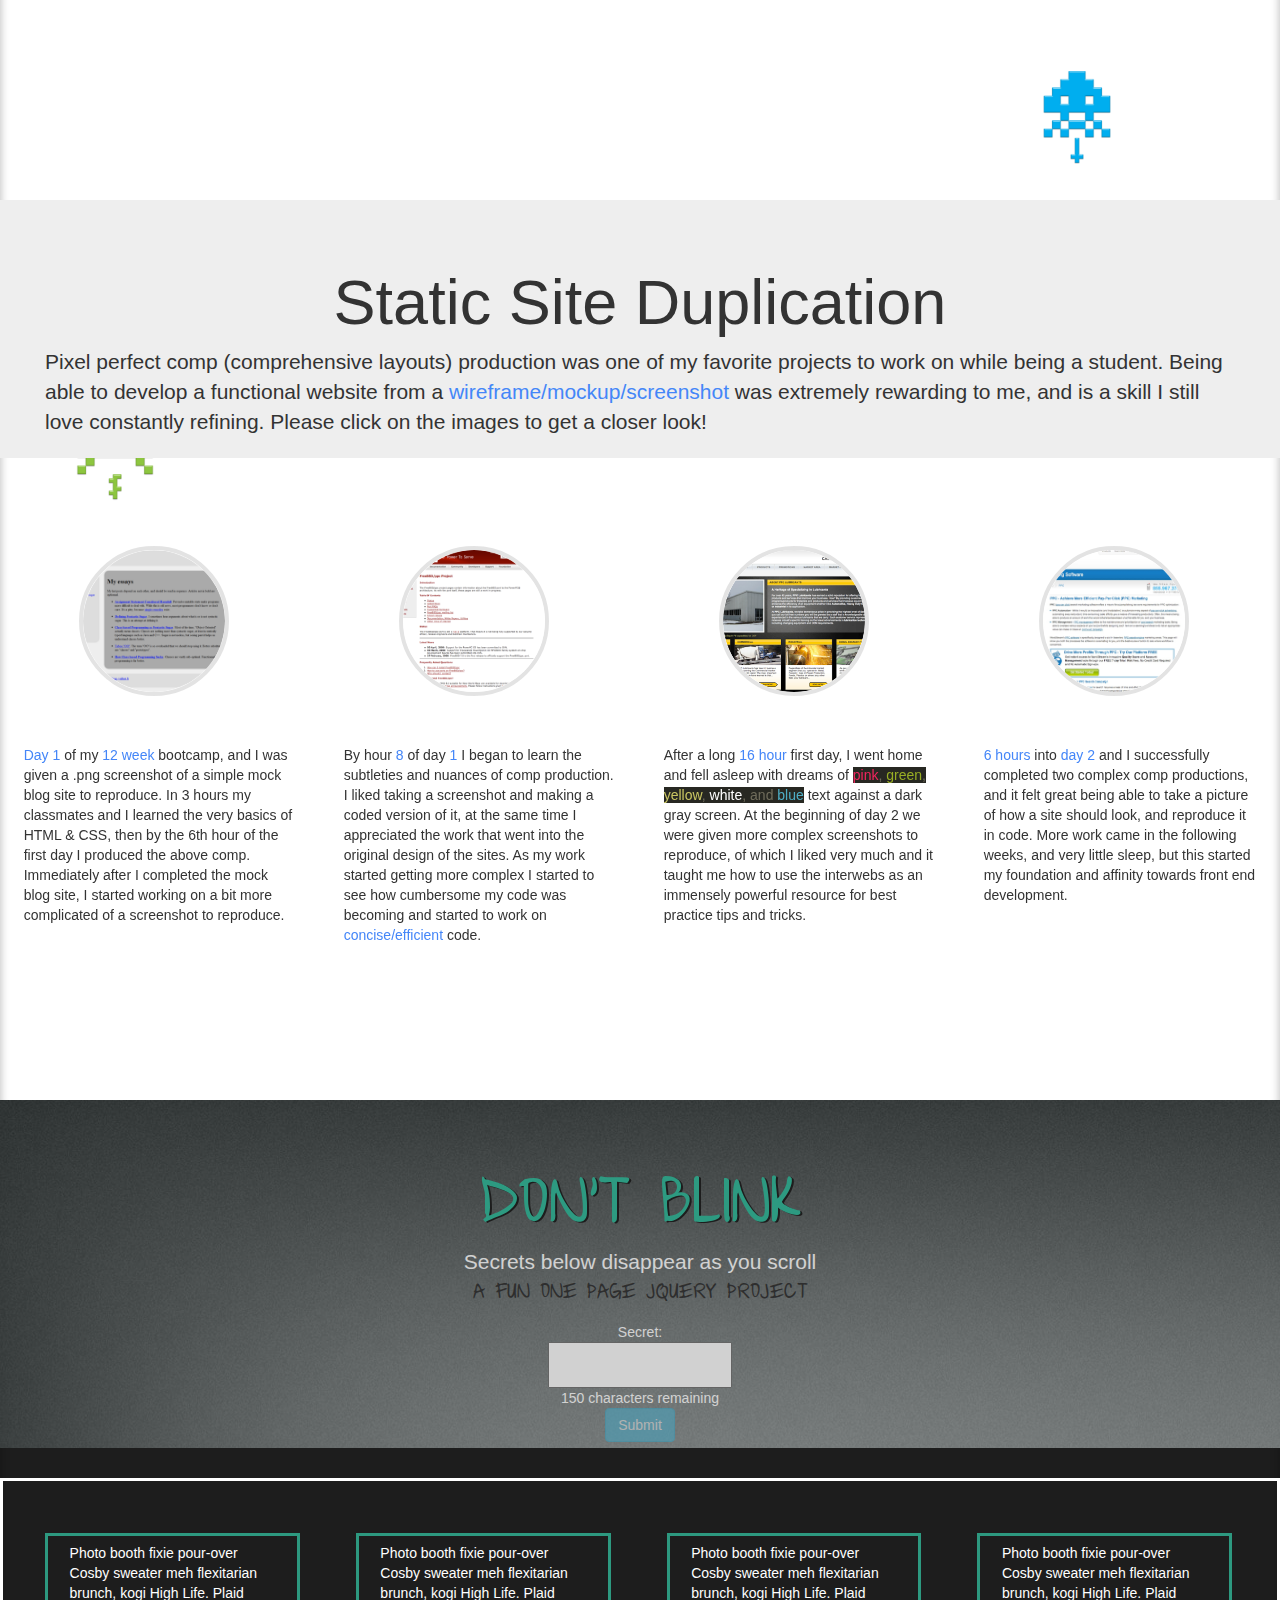
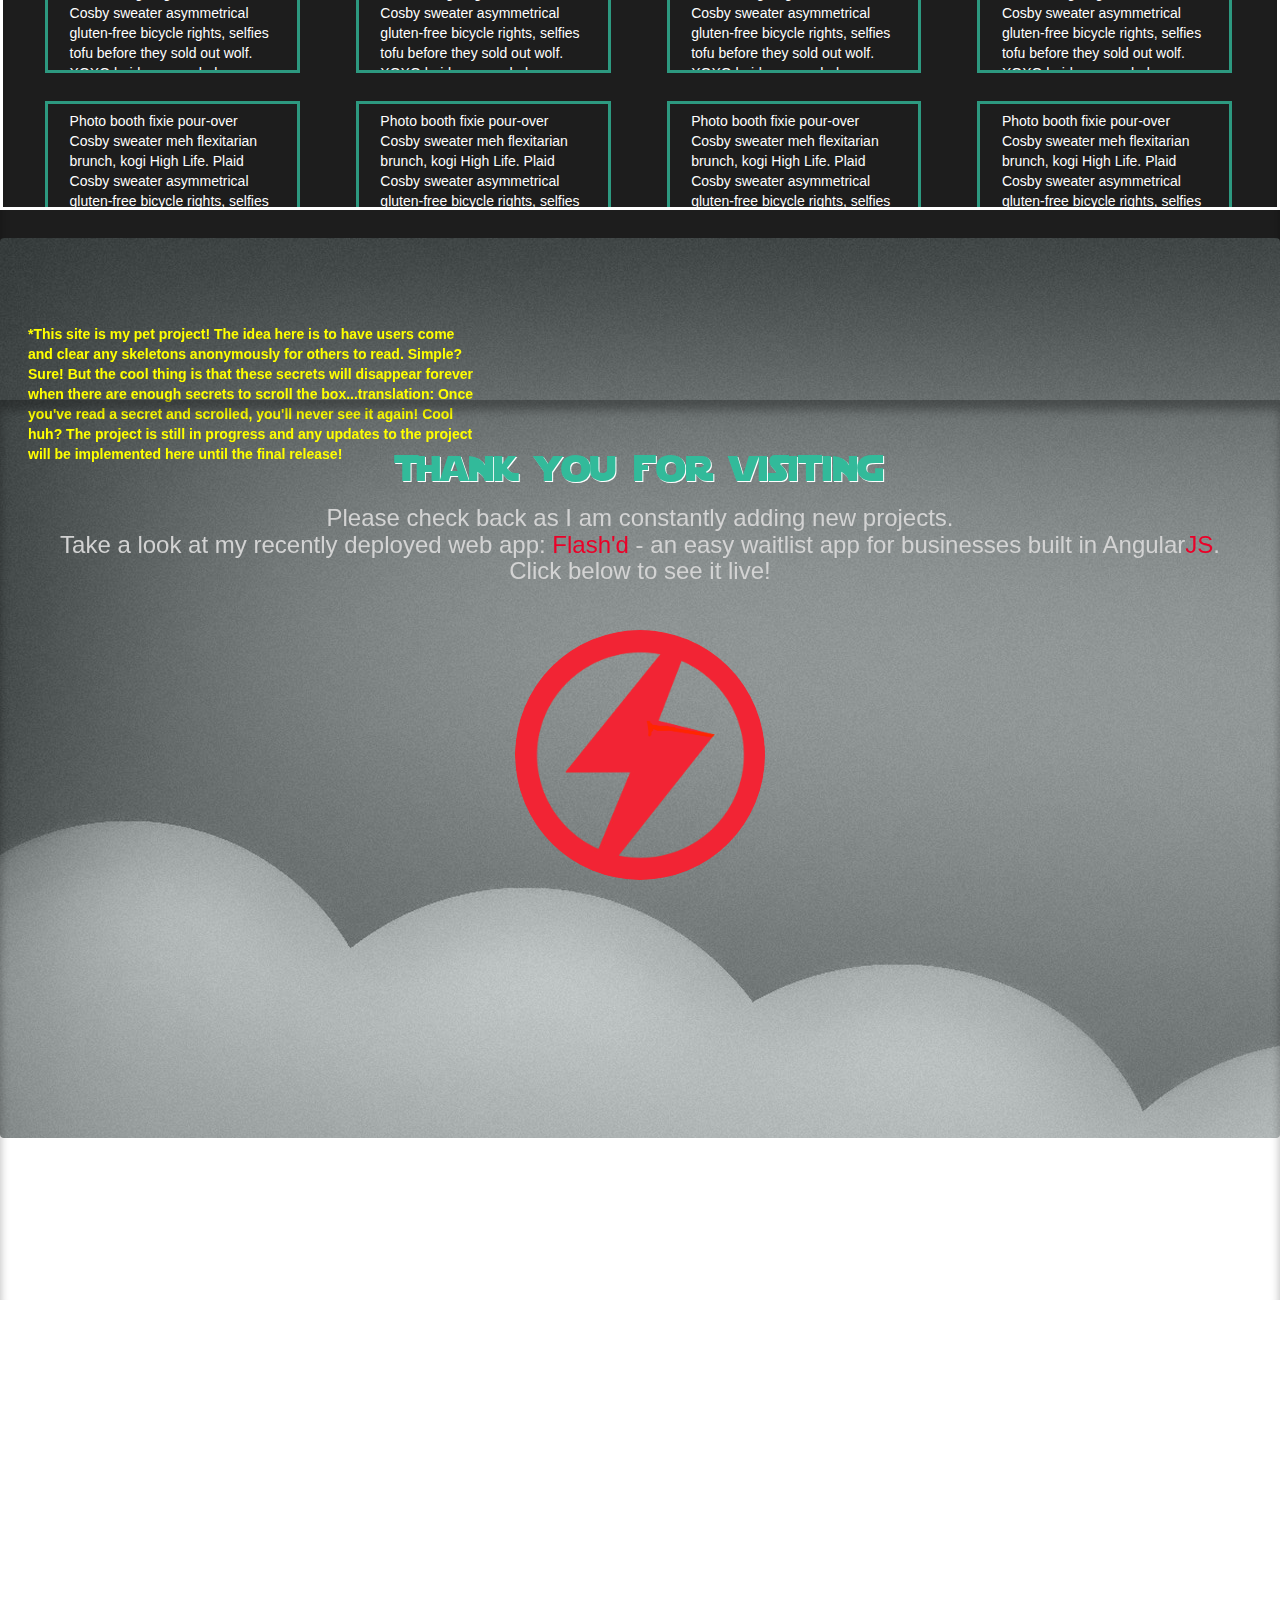
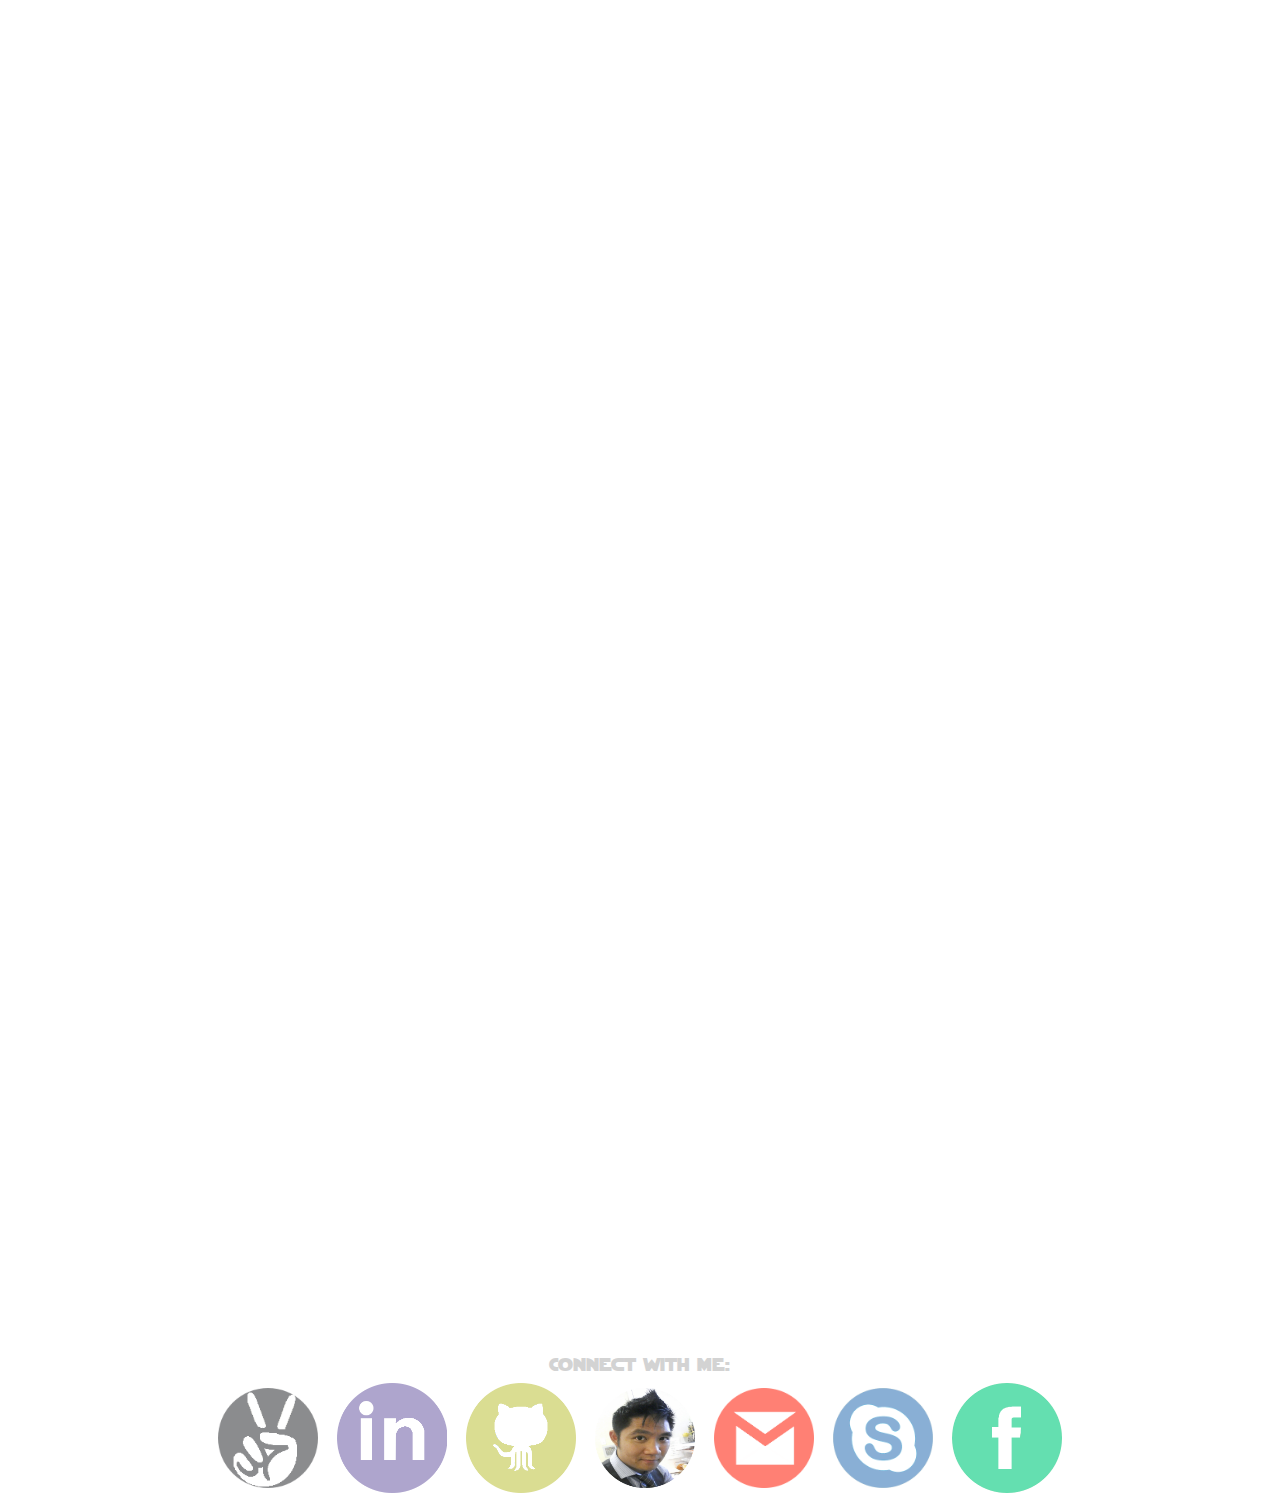
==== commit 40c2076d: "minor" ====
--- a/index.html
+++ b/index.html
@@ -40,15 +40,15 @@
 	<div class='slide container' id='slide2'>
 		<div class='wrapper'>
 			<!-- red invader -->
-			<img src="images/slide2/si1.png" data-stellar-ratio="3" vertical-offset="-55" alt="" style="display: none; left: 120px; top: 450px;" height='100' width='100'>
+			<img src="images/slide2/si1.png" data-stellar-ratio="3" vertical-offset="-55" alt="" style="display: none; left: 120px; top: 450px;" height='100' width='100' class='ri'>
 			<!-- green invader -->
-			<img src="images/slide2/si2.png" data-stellar-ratio="2" data-stellar-vertical-offset="-200" alt="" style="display: block; left: 35px; top: 3px;" height='100' width='100'>
+			<img src="images/slide2/si2.png" data-stellar-ratio="2" data-stellar-vertical-offset="-200" alt="" style="display: block; left: 35px; top: 3px;" height='100' width='100' class='gi'>
 			<!-- blue invader -->
-			<img src="images/slide2/si3.png" data-stellar-ratio="1.8" data-stellar-vertical-offset="-53" alt="" style="display: block; left: 1000px; top: 5px;" height='100' width='100'>
+			<img src="images/slide2/si3.png" data-stellar-ratio="1.8" data-stellar-vertical-offset="-53" alt="" style="display: block; left: 1000px; top: 5px;" height='100' width='100' class='bi'>
 			<!-- pink invader -->
-			<img src="images/slide2/si4.png" data-stellar-ratio="2.7" data-stellar-vertical-offset="-25" alt="" style="display: block; left: 650px; top: 550px;" height='100' width='100'>
+			<img src="images/slide2/si4.png" data-stellar-ratio="2.7" data-stellar-vertical-offset="-25" alt="" style="display: block; left: 650px; top: 550px;" height='100' width='100' class='pi'>
 			<!-- white invader -->
-			<img src="images/slide2/si5.png" data-stellar-ratio="4" data-stellar-vertical-offset="-25" alt="" style="display: block; left: 1050px; top: 550px;" height='150' width='150'>
+			<img src="images/slide2/si5.png" data-stellar-ratio="4" data-stellar-vertical-offset="-25" alt="" style="display: block; left: 990px; top: 320px;" height='150' width='150' class='wi'>
 		</div>
 		
 		<div class='me'>
@@ -109,7 +109,7 @@
 	        <!-- lube -->
 
 				<a href="works/html-css/free/freebsd.html" target="_blank">
-				<img href='works/html-css/free/freebsd.html' class="img-circle spindoc" id='freebsd' src="images/freebsd.png" height="150" width="150">
+				<img href='works/html-css/free/freebsd.html' class="img-circle revspin" id='freebsd' src="images/freebsd.png" height="150" width="150">
 				</a>
 
 	          <p> By hour <span class='emph'>8</span> of day <span class='emph'>1</span> I began to learn the subtleties and nuances of comp production. I liked taking a screenshot and making a coded version of it, at the same time I appreciated the work that went into the original design of the sites. As my work started getting more complex I started to see how cumbersome my code was becoming and started to work on <span class='emph'>concise/efficient</span> code. </p>
@@ -119,7 +119,7 @@
 	        <!-- lube -->
 
 				<a href="works/html-css/lube/lube.html" target="_blank">
-				<img href='works/html-css/lube/lube.html' class="img-circle spindoc" id='lube' src="images/lube.png" height="150" width="150">
+				<img href='works/html-css/lube/lube.html' class="img-circle revspin" id='lube' src="images/lube.png" height="150" width="150">
 				</a>
 
 	          <p> After a long <span class='emph'>16 hour</span> first day, I went home and fell asleep with dreams of <span class='sublime'><span class='pink'>pink</span>, <span class='green'>green</span>, <span class='yellow'>yellow</span>, <span class='white'>white</span>, and <span class='blue'>blue</span></span> text against a dark gray screen. At the beginning of day 2 we were given  more complex screenshots to reproduce, of which I liked very much and it taught me how to use the interwebs as an immensely powerful resource for best practice tips and tricks.</p>
@@ -162,7 +162,7 @@
 				<span class='hddr'>Secret:</span> 
 				<div><textarea maxlength="150" name='texs' id='texs'></textarea></div>
 				<span class="countdown"></span>
-				<div><button id='secs' type='submit' class='btn btn-info' value='submit' disabled>Submit Secret</button></div>
+				<div><button id='secs' type='submit' class='btn btn-info' value='submit' disabled>Submit</button></div>
 			</form>
 
 		</div>
@@ -209,11 +209,11 @@
 
 			<h4>Connect with me:</h4>
 
-			<a href="https://www.angel.co/julian-nguyen" target="_blank"><img src="images/slide4/angelio.png" height="100" width="100"></a>
-			<a href="https://www.linkedin.com/in/julianhvnguyen" target="_blank"><img src="images/slide4/in.ico" alt="lnkin" height="110" width="110"></a>
-			<a href="https://www.github.com/the10th" target="_blank"><img src="images/slide4/github.png" alt="git" height="110" width="110"></a>
+			<a href="https://www.angel.co/julian-nguyen" target="_blank"><img class='footpic' src="images/slide4/angelio.png" height="100" width="100"></a>
+			<a href="https://www.linkedin.com/in/julianhvnguyen" target="_blank"><img class='footpic' src="images/slide4/in.ico" alt="lnkin" height="110" width="110"></a>
+			<a href="https://www.github.com/the10th" target="_blank"><img class='footpic' src="images/slide4/github.png" alt="git" height="110" width="110"></a>
 			<a href="#openModal">
-				<img class='mainModal' src="images/julian.png" height='100' width='100'>
+				<img class='mainModal footpic' src="images/julian.png" height='100' width='100'>
 				<div id="openModal" class="modalDialog">
 					<div>
 						<iframe src="jhvdev.pdf" frameborder="0"></iframe>
@@ -223,9 +223,9 @@
 					</div>
 				</div>
 			</a>
-			<a href="mailto:julian.hv.nguyen@gmail.com"><img src="images/slide4/mail.png" data-stellar-ratio="1" alt="mail" height="100" width="100"></a>
-			<a href="skype:jhv_nguyen?call"><img src="images/slide4/skype.png" data-stellar-ratio="1" alt="mail" height="100" width="100"></a>
-			<a href="https://www.facebook.com/julian.hv.nguyen" target="_blank"><img src="images/slide4/fb.png" alt="fb" height="110" width="110"></a>
+			<a href="mailto:julian.hv.nguyen@gmail.com"><img class='footpic' src="images/slide4/mail.png" data-stellar-ratio="1" alt="mail" height="100" width="100"></a>
+			<a href="skype:jhv_nguyen?call"><img class='footpic' src="images/slide4/skype.png" data-stellar-ratio="1" alt="mail" height="100" width="100"></a>
+			<a href="https://www.facebook.com/julian.hv.nguyen" target="_blank"><img class='footpic' src="images/slide4/fb.png" alt="fb" height="110" width="110"></a>
 
 		</div>
 	</div>
--- a/css/style.css
+++ b/css/style.css
@@ -26,9 +26,9 @@
 .me{
     color:#679E34;
     font-size: 95px;
-	font-family:masaaki;
-	text-shadow:2px 2px #fff;
-	text-align:center;
+    font-family:masaaki;
+    text-shadow:2px 2px #fff;
+    text-align:center;
 }
 
 .flash {
@@ -270,20 +270,6 @@
 #slide2 img{
     position: absolute;
 }
-/*#slide2 img:first-child {
-
-}
-
-
-#slide2 img:nth-child(2) {
-
-}
-#slide2 img:nth-child(3) {
-
-}
-#slide2 img:nth-child(4) {
-
-}*/
 
 .row{
     margin-top: 3% !important;
@@ -352,7 +338,7 @@
 }
 
 .col-md-3 p {
-    padding: 15px 15px 15px 15px;
+    padding: 0px 3% 3% 3%;
 
 }
 
@@ -475,20 +461,6 @@
     width: 95%;
     overflow-y: scroll
 }
-#large_box {
-    opacity: .8;
-    margin: 30px auto 0;
-    background-color: #add8e6;
-    width: 95%;
-    height: 40%
-}
-#large_box div {
-    background-color: #00f;
-    display: inline-block;
-    width: 30%;
-    height: 40%;
-    margin: 60px 20px
-}
 
 /*mozilla specific css*/
 
@@ -502,3 +474,692 @@
     }
 }
 
+/*end mozilla work*/
+
+/*media queries!*/
+@media (min-width:1000px) and (max-width: 1248px) {
+
+    .quote{
+        width:80%;
+        height: 55% !important;
+    }
+    #qtes{ 
+
+        font-size: 20px;
+        height: 5% !important;
+
+    }
+    .bi, .wi, .pi{
+        margin-left: -25%;
+    }
+    .slide3{
+        height:125%;
+    }
+
+    .jumbotron p{
+        font-size: 19px !important;
+    }
+
+    .contents{
+        font-size: 20px;
+    }
+    #slide3{
+        height: 105%;
+    }
+    .bout{
+        width: 96%;
+    }
+    .secla{
+        width: 70% !important;
+    }
+    .secbox {
+
+        width: 40% !important;
+
+    }
+    .end h3{
+        font-size: 18px;
+    }
+
+}
+@media (min-width:990px) and (max-width: 999px) {
+
+    .large{
+        font-size: 75px !important;
+    }
+    .quote{
+        width:95%;
+        height: 65% !important;
+    }
+    #qtes{ 
+
+        font-size: 15px;
+        height: 5% !important;
+        width: 36%;
+
+    }
+    .bi, .wi{
+        margin-left: -29%;
+    }
+    .pi{
+        margin-left: -35%;
+    }
+    .ri{
+        margin-left: -15%;
+    }
+    .slide3{
+        height:90%;
+    }
+
+    .jumbotron p{
+        font-size: 19px !important;
+    }
+
+    .contents{
+        font-size: 18px;
+    }
+
+    #mid{
+        top: 2.5em;
+        left: 9%;
+    }
+
+    #slide3{
+        height: 100% !important;
+    }
+    #slide3 .jumbotron{
+
+        height: 30%;
+    }
+    .bout{
+        display:none !important;
+    }
+    .secla{
+        width: 70% !important;
+    }
+    .secbox {
+        margin-left: 25%;
+        font-size: 12px;
+        width: 50% !important;
+        height: 50%;
+
+    }
+    .end h3{
+        font-size: 18px;
+    }
+
+}
+@media (min-width:933px) and (max-width: 989px) {
+
+    .large{
+        font-size: 75px !important;
+    }
+    .quote{
+        width:95%;
+        height: 65% !important;
+    }
+    #qtes{ 
+
+        font-size: 15px;
+        height: 5% !important;
+        width: 36%;
+
+    }
+    .bi, .wi{
+        margin-left: -29%;
+    }
+    .pi{
+        margin-left: -35%;
+    }
+    .ri{
+        margin-left: -15%;
+    }
+    .slide3{
+        height:90%;
+    }
+
+    .jumbotron p{
+        font-size: 19px !important;
+    }
+
+    .contents{
+        font-size: 18px;
+    }
+
+    #mid{
+        top: 2.5em;
+        left: 9%;
+    }
+
+    #slide3{
+        height: 190% !important;
+    }
+    #slide3 .jumbotron{
+
+        height: 16%;
+    }
+    #slide3 img{
+        margin-left: 15%;
+        margin-bottom: 3%;
+    }
+    .bout{
+        display:none !important;
+    }
+    .secla{
+        width: 70% !important;
+    }
+    .secbox {
+        margin-left: 25%;
+        font-size: 12px;
+        width: 50% !important;
+        height: 50%;
+
+    }
+    .end h3{
+        font-size: 18px;
+    }
+    .moar {
+        margin-top: 12%;
+        height: 200px;
+        width: 200px;
+    }
+
+}
+@media (min-width:900px) and (max-width: 932px) {
+
+    .large{
+        font-size: 75px !important;
+    }
+    .quote{
+        width:95%;
+        height: 65% !important;
+    }
+    #qtes{ 
+
+        font-size: 15px;
+        height: 5% !important;
+        width: 36%;
+
+    }
+    .bi, .wi, .pi, .ri, .gi{
+        opacity: .4 !important;
+    }
+    .bi, .wi{
+        margin-left: -35%;
+    }
+    .pi{
+        margin-left: -35%;
+    }
+    .ri{
+        margin-left: -15%;
+    }
+    .slide3{
+        height:90%;
+    }
+
+    .jumbotron p{
+        font-size: 19px !important;
+    }
+
+    .contents{
+        font-size: 18px;
+    }
+
+    #mid{
+        top: 2.5em;
+        left: 9%;
+    }
+
+    #slide3{
+        height: 190% !important;
+    }
+    #slide3 .jumbotron{
+
+        height: 20%;
+    }
+    #slide3 img{
+        margin-left: 15%;
+        margin-bottom: 3%;
+    }
+    .bout{
+        display:none !important;
+    }
+    .secla{
+        width: 70% !important;
+    }
+    .secbox {
+        margin-left: 25%;
+        font-size: 12px;
+        width: 50% !important;
+        height: 50%;
+
+    }
+    .end h3{
+        font-size: 18px;
+    }
+    .moar {
+        margin-top: 12%;
+        height: 200px;
+        width: 200px;
+    }
+
+}
+@media (min-width:845px) and (max-width: 899px) {
+
+    .large{
+        font-size: 75px !important;
+    }
+    .quote{
+        width:95%;
+        height: 65% !important;
+    }
+    #qtes{ 
+
+        font-size: 15px;
+        height: 5% !important;
+        width: 36%;
+
+    }
+    .bi, .wi, .pi, .ri, .gi{
+        opacity: .4 !important;
+    }
+    .bi, .wi{
+        margin-left: -45%;
+    }
+    .pi{
+        margin-left: -35%;
+    }
+    .ri{
+        margin-left: -15%;
+    }
+    .slide3{
+        height:90%;
+    }
+
+    .jumbotron p{
+        font-size: 19px !important;
+    }
+
+    .contents{
+        font-size: 18px;
+    }
+
+    #mid{
+        top: 2.5em;
+        left: 9%;
+    }
+
+    #slide3{
+        height: 190% !important;
+    }
+    #slide3 .jumbotron{
+
+        height: 20%;
+    }
+    #slide3 img{
+        margin-left: 15%;
+        margin-bottom: 3%;
+    }
+    .bout{
+        display:none !important;
+    }
+    .secla{
+        width: 70% !important;
+    }
+    .secbox {
+        margin-left: 25%;
+        font-size: 12px;
+        width: 50% !important;
+        height: 50%;
+
+    }
+    .end h3{
+        font-size: 18px;
+    }
+    .moar {
+        margin-top: 12%;
+        height: 200px;
+        width: 200px;
+    }
+
+}
+@media (min-width:796px) and (max-width: 844px) {
+
+    .large{
+        font-size: 75px !important;
+    }
+    .quote{
+        width:95%;
+        height: 65% !important;
+    }
+    #qtes{ 
+
+        font-size: 15px;
+        height: 5% !important;
+        width: 36%;
+
+    }
+    .bi, .wi, .pi, .ri, .gi{
+        opacity: .4 !important;
+    }
+    .bi, .wi{
+        margin-left: -55%;
+    }
+    .pi{
+        margin-left: -35%;
+    }
+    .ri{
+        margin-left: -15%;
+    }
+    .slide3{
+        height:90%;
+    }
+
+    .jumbotron p{
+        font-size: 19px !important;
+    }
+
+    .contents{
+        font-size: 18px;
+    }
+
+    #mid{
+        top: 2.5em;
+        left: 9%;
+    }
+
+    #slide3{
+        height: 190% !important;
+    }
+    #slide3 .jumbotron{
+
+        height: 20%;
+    }
+    #slide3 img{
+        margin-left: 15%;
+        margin-bottom: 3%;
+    }
+    .bout{
+        display:none !important;
+    }
+    .secla{
+        width: 70% !important;
+    }
+    .secbox {
+        margin-left: 25%;
+        font-size: 12px;
+        width: 50% !important;
+        height: 50%;
+
+    }
+    .end h3{
+        font-size: 18px;
+    }
+    .moar {
+        margin-top: 20%;
+        height: 200px;
+        width: 200px;
+    }
+    #slide5{
+        height:100%;
+    }
+    .footpic{
+
+        width: 90px;
+        height: 90px;
+    }
+
+}
+@media (min-width:600px) and (max-width: 795px) {
+
+    .large{
+        font-size: 75px !important;
+    }
+    .quote{
+        width:95%;
+        height: 65% !important;
+    }
+    #qtes{ 
+
+        font-size: 15px;
+        height: 5% !important;
+        width: 36%;
+
+    }
+    .pi, .ri, .gi{
+        opacity: .4 !important;
+    }
+    .bi, .wi{
+        display: none !important;
+    }
+    .pi{
+        margin-left: -35%;
+    }
+    .ri{
+        margin-left: -25%;
+    }
+    .slide3{
+        height:90%;
+    }
+
+    .jumbotron p{
+        font-size: 19px !important;
+    }
+
+    .contents{
+        font-size: 18px;
+    }
+
+    #mid{
+        top: 2.5em;
+        left: 9%;
+    }
+
+    #slide3{
+        height: 190% !important;
+    }
+    #slide3 .jumbotron{
+
+        height: 20%;
+    }
+    #slide3 img{
+        margin-left: 15%;
+        margin-bottom: 3%;
+    }
+    .bout{
+        display:none !important;
+    }
+    .secla{
+        width: 70% !important;
+    }
+    .secbox {
+        margin-left: 25%;
+        font-size: 12px;
+        width: 50% !important;
+        height: 50%;
+
+    }
+    .end h3{
+        font-size: 18px;
+    }
+    .moar {
+        margin-top: 20%;
+        height: 200px;
+        width: 200px;
+    }
+    #slide5{
+        height:100%;
+    }
+    .footpic{
+
+        width: 65px;
+        height: 65px;
+    }
+
+}
+@media (min-height:1800px) and (max-height: 1920px) {
+
+   .quote{
+    display:none !important;
+    }
+
+    #slide4, #slide5{
+
+        height: 65%;
+    }
+    .bout{
+        display: none !important;
+    }
+    .col-md-3{
+        margin-bottom: 1% !important;
+        width: 90% !important;
+    }
+    #slide3{
+        height: 135%;
+    }
+    #slide3 img{
+        margin-left: 25%;
+        margin-bottom: 5%;
+    }
+
+    .row p{
+        margin-left: 10%;
+        font-size: 30px;
+    }
+    .me {
+        margin-top: 12%;
+    }
+    #foots{
+        margin-top: -82% !important;
+    }
+    .contents{
+        width: 95%;
+        font-size: 55px !important;
+    }
+
+    .secbox {
+
+        height: 85%;
+
+    }
+    .end h1{
+        font-size: 70px;
+    }
+    .end h3{
+        width: 95%;
+        font-size: 30px;
+    }
+    .moar{
+        margin-top: 20%;
+    }
+
+    #foots{
+        margin-top: -73% !important;
+    }
+
+    #foots img{
+        height: 190px;
+        width: 190px;
+    }
+    #foots h4{
+        font-size: 50px;
+    }
+
+}
+@media (min-height:1300px) and (max-height: 1600px) {
+   
+   .quote{
+    display:none !important;
+    }
+
+    #slide4, #slide5{
+
+        height: 75%;
+    }
+    .bout{
+        display: none !important;
+    }
+    .col-md-3{
+        margin-bottom: 1% !important;
+        width: 90% !important;
+    }
+    #slide3{
+        height: 135%;
+    }
+    #slide3 img{
+        margin-left: 25%;
+        margin-bottom: 15%;
+    }
+        #slide3 .jumbotron{
+
+        height: 10%;
+    }
+    .jumbotron p{
+        font-size: 23px !important;
+    }
+
+    .row p{
+        margin-left: 10%;
+        font-size: 30px;
+    }
+    .me {
+        margin-top: 12%;
+    }
+    .contents{
+        width: 95%;
+        font-size: 50px !important;
+    }
+    #mid{
+        width:50%;
+        margin-left: -35%;
+        margin-top: 1%;
+        margin-bottom: 7%;
+    }
+    .hddr{
+        font-size: 30px;
+    }
+
+    textarea{
+        font-size: 35px !important;
+        height: 300px;
+        width: 560px;
+    }
+
+
+    .secbox {
+
+        height: 45%;
+
+    }
+    .countdown, #secs{
+        font-size: 30px;
+    }
+    .end h1{
+        font-size: 65px;
+    }
+    .end h3{
+        width: 95%;
+        font-size: 30px;
+    }
+    .moar{
+        margin-top: 20%;
+    }
+
+    #foots{
+        margin-top: -48% !important;
+    }
+
+    #foots img{
+        height: 150px;
+        width: 150px;
+    }
+    #foots h4{
+        font-size: 50px;
+    }
+    .fussy{
+        width: 70%;
+    }
+
+}
+
+
